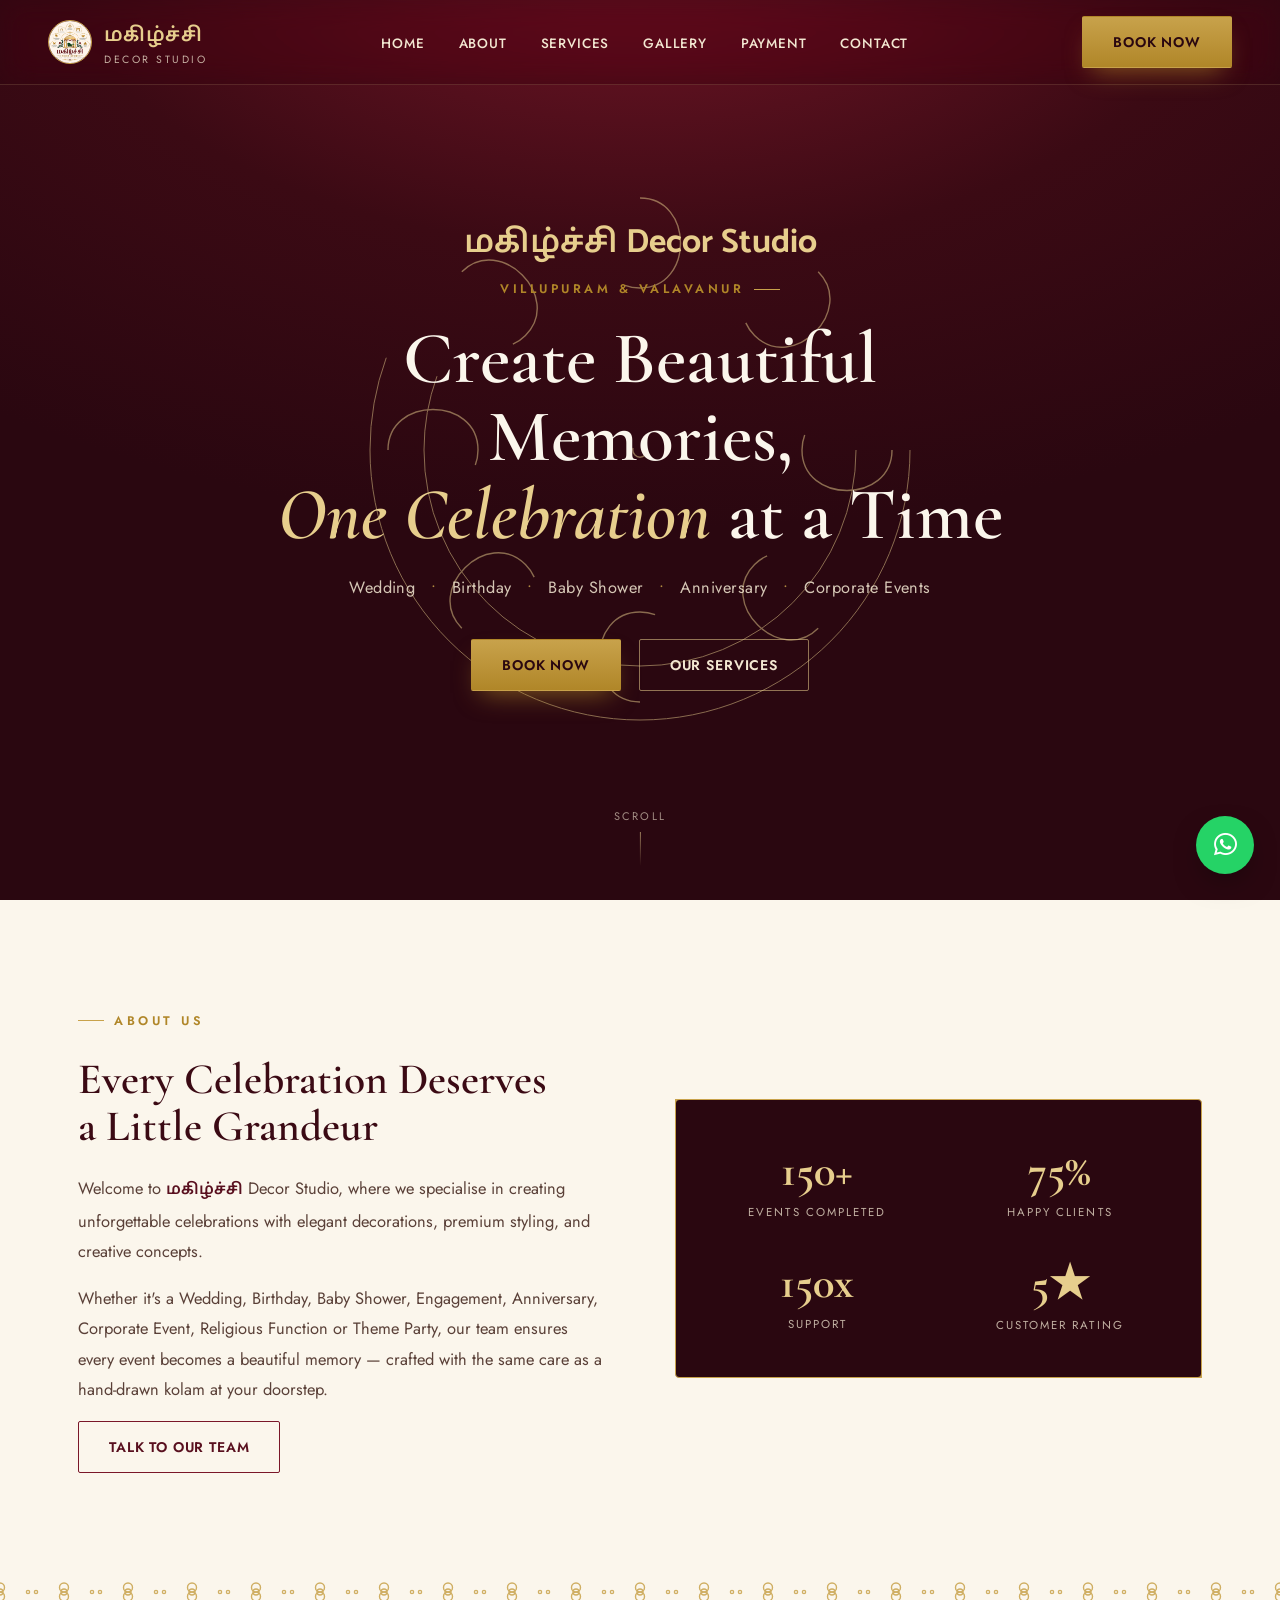
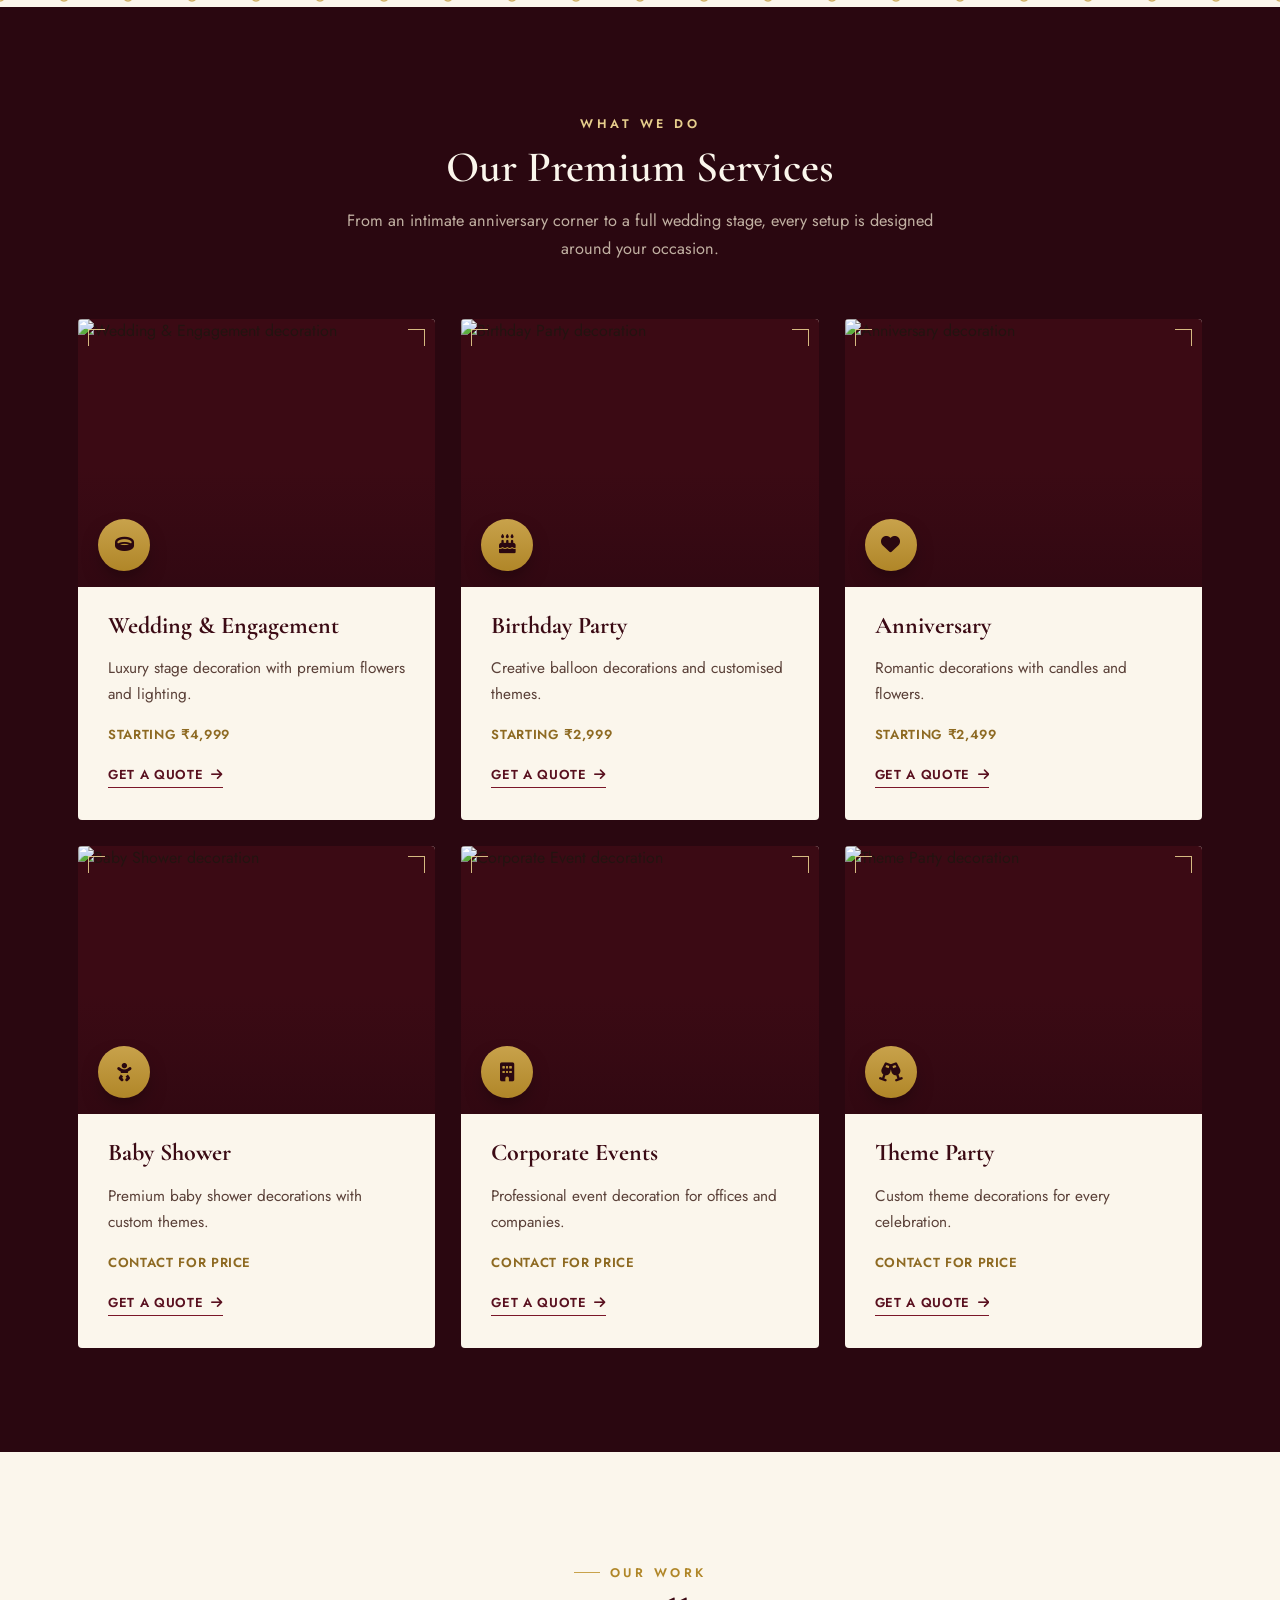
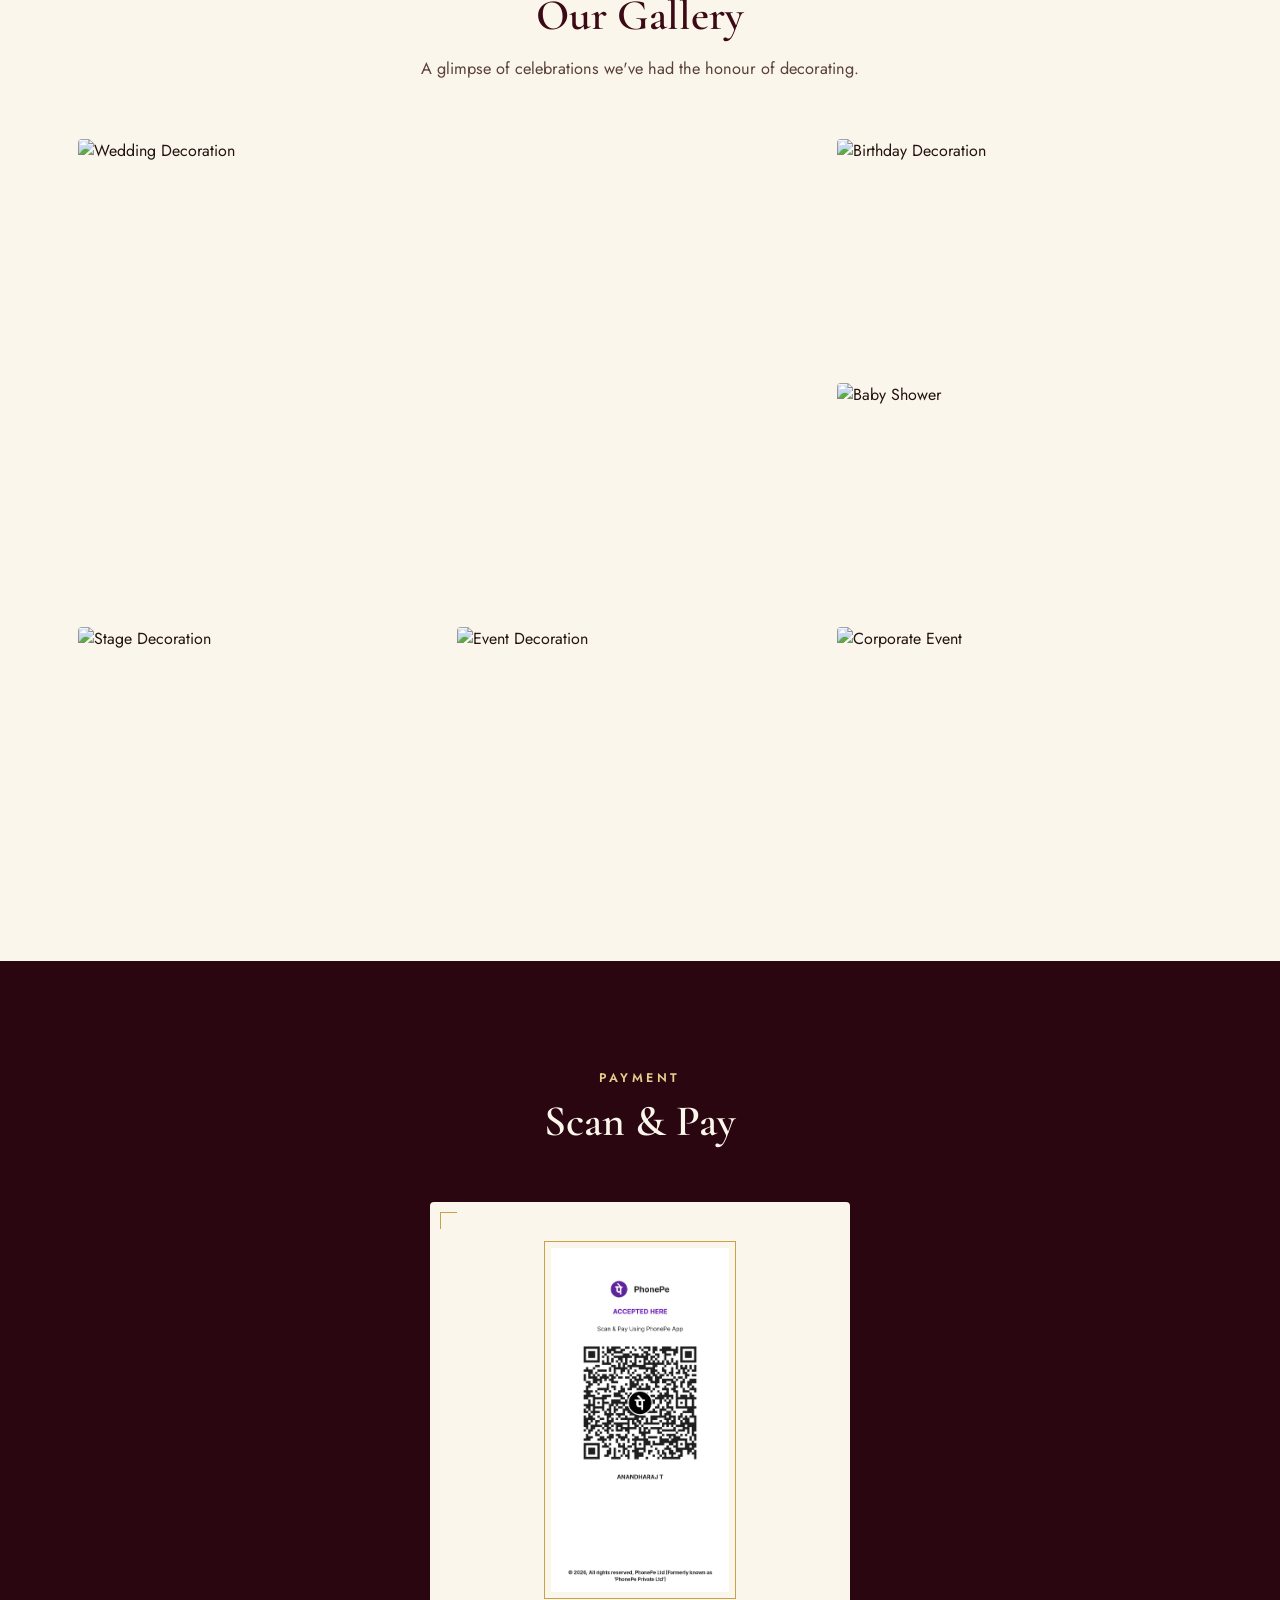
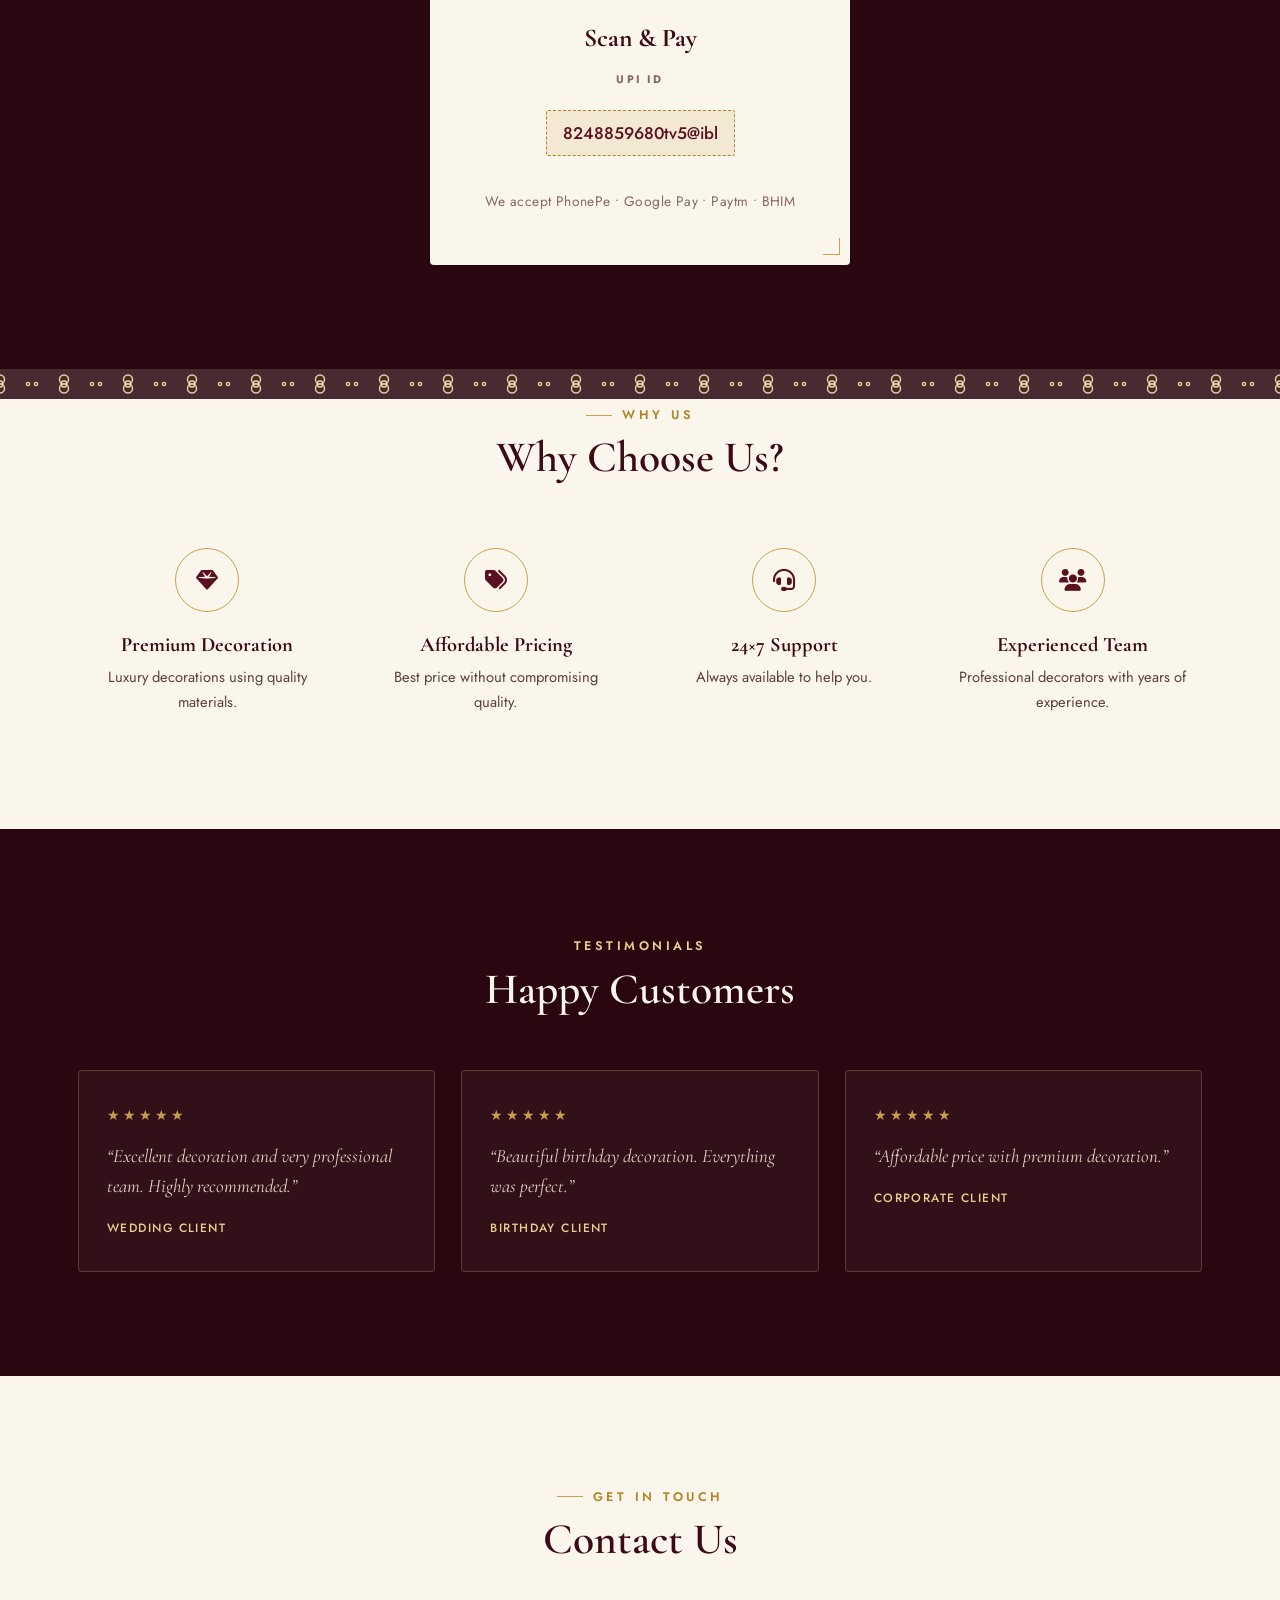
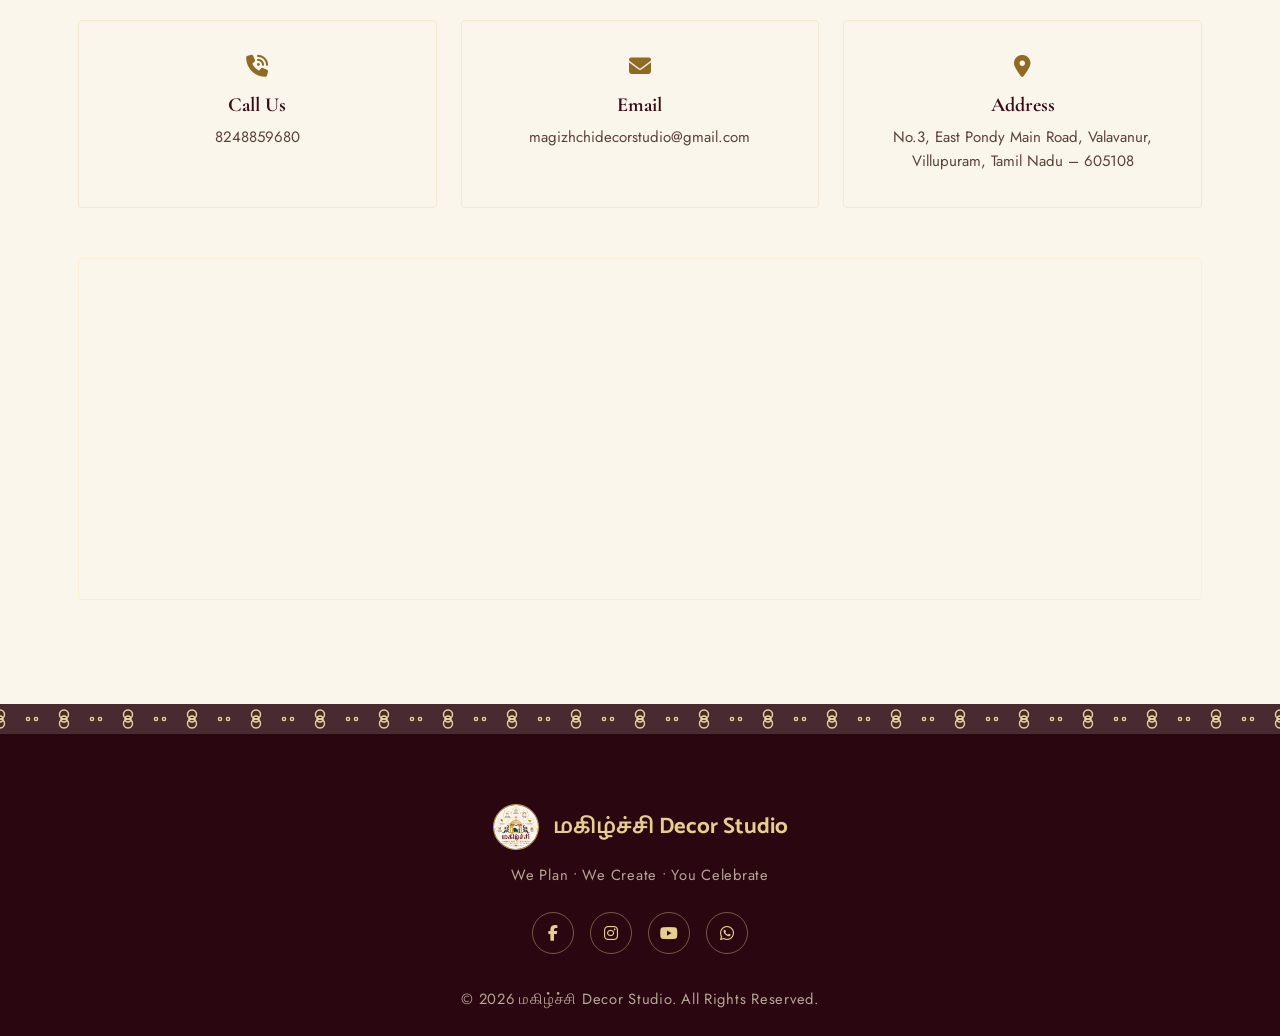
==== index.html @ 0da2c45b "Update index.html" ====
<!DOCTYPE html>
<html lang="en">
<head>
<meta charset="UTF-8">
<meta name="viewport" content="width=device-width, initial-scale=1.0">
<title>மகிழ்ச்சி Decor Studio | Premium Event Decoration in Villupuram</title>
<meta name="description" content="Wedding, Birthday, Engagement, Baby Shower & Event Decoration Services in Villupuram, Valavanur.">
<meta name="keywords" content="Wedding Decoration, Birthday Decoration, Event Planner, Villupuram, Valavanur, Decor Studio">
<link rel="preconnect" href="https://fonts.googleapis.com">
<link rel="stylesheet" href="https://cdnjs.cloudflare.com/ajax/libs/font-awesome/6.7.2/css/all.min.css">
<link rel="stylesheet" href="style.css">
</head>
<body>

<!-- ================= HEADER ================= -->
<header id="siteHeader">
  <div class="navbar">
    <div class="logo">
      <img src="logo.jpg" alt="மகிழ்ச்சி Decor Studio">
      <div>
        <h2 class="tamil">மகிழ்ச்சி</h2>
        <p>Decor Studio</p>
      </div>
    </div>

    <nav id="siteNav">
      <ul>
        <li><a href="#home">Home</a></li>
        <li><a href="#about">About</a></li>
        <li><a href="#services">Services</a></li>
        <li><a href="#gallery">Gallery</a></li>
        <li><a href="#payment">Payment</a></li>
        <li><a href="#contact">Contact</a></li>
      </ul>
    </nav>

    <div style="display:flex; align-items:center; gap:14px;">
      <a class="btn btn-gold" href="https://wa.me/918248859680?text=Hi%20I%20need%20Decoration%20Service">Book Now</a>
      <button class="nav-toggle" id="navToggle" aria-label="Toggle menu" aria-expanded="false"><i class="fa-solid fa-bars"></i></button>
    </div>
  </div>
</header>

<!-- ================= HERO ================= -->
<section id="home" class="hero">
  <svg class="hero-kolam" id="heroKolam" viewBox="0 0 400 400" xmlns="http://www.w3.org/2000/svg">
    <circle cx="200" cy="200" r="150" stroke-width="1"/>
    <circle cx="200" cy="200" r="120" stroke-width="1"/>
    <g stroke-width="1.4">
      <!-- 8 petal loops -->
      <path d="M200 60 C230 60 230 110 200 110 C170 110 170 60 200 60 Z" transform="rotate(0 200 200)"/>
      <path d="M200 60 C230 60 230 110 200 110 C170 110 170 60 200 60 Z" transform="rotate(45 200 200)"/>
      <path d="M200 60 C230 60 230 110 200 110 C170 110 170 60 200 60 Z" transform="rotate(90 200 200)"/>
      <path d="M200 60 C230 60 230 110 200 110 C170 110 170 60 200 60 Z" transform="rotate(135 200 200)"/>
      <path d="M200 60 C230 60 230 110 200 110 C170 110 170 60 200 60 Z" transform="rotate(180 200 200)"/>
      <path d="M200 60 C230 60 230 110 200 110 C170 110 170 60 200 60 Z" transform="rotate(225 200 200)"/>
      <path d="M200 60 C230 60 230 110 200 110 C170 110 170 60 200 60 Z" transform="rotate(270 200 200)"/>
      <path d="M200 60 C230 60 230 110 200 110 C170 110 170 60 200 60 Z" transform="rotate(315 200 200)"/>
    </g>
    <circle cx="200" cy="200" r="4" fill="none" stroke-width="1.4"/>
  </svg>

  <div class="hero-content">
    <p class="hero-tamil tamil">மகிழ்ச்சி Decor Studio</p>
    <span class="eyebrow">Villupuram &amp; Valavanur</span>
    <h1>Create Beautiful Memories,<br><em>One Celebration</em> at a Time</h1>
    <p class="hero-sub">Wedding <span class="dot">•</span> Birthday <span class="dot">•</span> Baby Shower <span class="dot">•</span> Anniversary <span class="dot">•</span> Corporate Events</p>
    <div class="hero-buttons">
      <a class="btn btn-gold" href="https://wa.me/918248859680">Book Now</a>
      <a class="btn btn-outline" href="#services">Our Services</a>
    </div>
  </div>

  <div class="hero-scroll"><span>Scroll</span><span class="line"></span></div>
</section>

<!-- ================= ABOUT ================= -->
<section id="about">
  <div class="container about-grid">
    <div class="about-copy hidden">
      <span class="eyebrow">About Us</span>
      <h2 class="section-title">Every Celebration Deserves<br>a Little Grandeur</h2>
      <p>Welcome to <b class="tamil">மகிழ்ச்சி</b> Decor Studio, where we specialise in creating unforgettable celebrations with elegant decorations, premium styling, and creative concepts.</p>
      <p>Whether it's a Wedding, Birthday, Baby Shower, Engagement, Anniversary, Corporate Event, Religious Function or Theme Party, our team ensures every event becomes a beautiful memory — crafted with the same care as a hand-drawn kolam at your doorstep.</p>
      <a class="btn btn-outline-dark" href="https://wa.me/918248859680">Talk to Our Team</a>
    </div>

    <div class="stat-frame hidden">
      <div class="counter-grid">
        <div class="counter"><h3>250+</h3><p>Events Completed</p></div>
        <div class="counter"><h3>100%</h3><p>Happy Clients</p></div>
        <div class="counter"><h3>24x7</h3><p>Support</p></div>
        <div class="counter"><h3>5★</h3><p>Customer Rating</p></div>
      </div>
    </div>
  </div>
</section>

<div class="kolam-strip on-ivory"></div>

<!-- ================= SERVICES ================= -->
<section id="services" class="services-section">
  <div class="container">
    <div class="section-head">
      <span class="eyebrow">What We Do</span>
      <h2 class="section-title">Our Premium Services</h2>
      <p class="lede">From an intimate anniversary corner to a full wedding stage, every setup is designed around your occasion.</p>
    </div>

    <div class="service-grid">

      <div class="service-card hidden">
        <div class="service-photo">
          <img src="service-wedding.jpg" alt="Wedding & Engagement decoration">
          <div class="service-icon-wrap"><i class="fa-solid fa-ring service-icon"></i></div>
        </div>
        <h3>Wedding &amp; Engagement</h3>
        <p>Luxury stage decoration with premium flowers and lighting.</p>
        <h4>Starting ₹4,999</h4>
        <a class="quote-link" href="https://wa.me/918248859680?text=Hi, I need Wedding Decoration.">Get a Quote <i class="fa-solid fa-arrow-right"></i></a>
      </div>

      <div class="service-card hidden">
        <div class="service-photo">
          <img src="service-birthday.jpg" alt="Birthday Party decoration">
          <div class="service-icon-wrap"><i class="fa-solid fa-cake-candles service-icon"></i></div>
        </div>
        <h3>Birthday Party</h3>
        <p>Creative balloon decorations and customised themes.</p>
        <h4>Starting ₹2,999</h4>
        <a class="quote-link" href="https://wa.me/918248859680?text=Hi, I need Birthday Decoration.">Get a Quote <i class="fa-solid fa-arrow-right"></i></a>
      </div>

      <div class="service-card hidden">
        <div class="service-photo">
          <img src="service-anniversary.jpg" alt="Anniversary decoration">
          <div class="service-icon-wrap"><i class="fa-solid fa-heart service-icon"></i></div>
        </div>
        <h3>Anniversary</h3>
        <p>Romantic decorations with candles and flowers.</p>
        <h4>Starting ₹2,499</h4>
        <a class="quote-link" href="https://wa.me/918248859680?text=Hi, I need Anniversary Decoration.">Get a Quote <i class="fa-solid fa-arrow-right"></i></a>
      </div>

      <div class="service-card hidden">
        <div class="service-photo">
          <img src="service-babyshower.jpg" alt="Baby Shower decoration">
          <div class="service-icon-wrap"><i class="fa-solid fa-baby service-icon"></i></div>
        </div>
        <h3>Baby Shower</h3>
        <p>Premium baby shower decorations with custom themes.</p>
        <h4>Contact for Price</h4>
        <a class="quote-link" href="https://wa.me/918248859680?text=Hi, I need Baby Shower Decoration.">Get a Quote <i class="fa-solid fa-arrow-right"></i></a>
      </div>

      <div class="service-card hidden">
        <div class="service-photo">
          <img src="service-corporate.jpg" alt="Corporate Event decoration">
          <div class="service-icon-wrap"><i class="fa-solid fa-building service-icon"></i></div>
        </div>
        <h3>Corporate Events</h3>
        <p>Professional event decoration for offices and companies.</p>
        <h4>Contact for Price</h4>
        <a class="quote-link" href="https://wa.me/918248859680?text=Hi, I need Corporate Event Decoration.">Get a Quote <i class="fa-solid fa-arrow-right"></i></a>
      </div>

      <div class="service-card hidden">
        <div class="service-photo">
          <img src="service-theme.jpg" alt="Theme Party decoration">
          <div class="service-icon-wrap"><i class="fa-solid fa-champagne-glasses service-icon"></i></div>
        </div>
        <h3>Theme Party</h3>
        <p>Custom theme decorations for every celebration.</p>
        <h4>Contact for Price</h4>
        <a class="quote-link" href="https://wa.me/918248859680?text=Hi, I need Theme Party Decoration.">Get a Quote <i class="fa-solid fa-arrow-right"></i></a>
      </div>

    </div>
  </div>
</section>

<!-- ================= GALLERY ================= -->
<section id="gallery">
  <div class="container">
    <div class="section-head">
      <span class="eyebrow">Our Work</span>
      <h2 class="section-title">Our Gallery</h2>
      <p class="lede">A glimpse of celebrations we've had the honour of decorating.</p>
    </div>

    <div class="gallery-grid">
      <div class="gallery-item hidden"><img src="gallery1.jpg" alt="Wedding Decoration"><span class="g-label">Wedding Decoration</span></div>
      <div class="gallery-item hidden"><img src="gallery2.jpg" alt="Birthday Decoration"><span class="g-label">Birthday Decoration</span></div>
      <div class="gallery-item hidden"><img src="gallery3.jpg" alt="Baby Shower"><span class="g-label">Baby Shower</span></div>
      <div class="gallery-item hidden"><img src="gallery4.jpg" alt="Stage Decoration"><span class="g-label">Stage Decoration</span></div>
      <div class="gallery-item hidden"><img src="gallery5.jpg" alt="Event Decoration"><span class="g-label">Event Decoration</span></div>
      <div class="gallery-item hidden"><img src="gallery6.jpg" alt="Corporate Event"><span class="g-label">Corporate Event</span></div>
    </div>
  </div>
</section>

<!-- ================= PAYMENT ================= -->
<section id="payment">
  <div class="container">
    <div class="section-head">
      <span class="eyebrow">Payment</span>
      <h2 class="section-title">Scan &amp; Pay</h2>
    </div>

    <div class="payment-card hidden">
      <img src="phone pe qr.jpg" class="qr-image" alt="PhonePe QR">
      <h3>Scan &amp; Pay</h3>
      <h4>UPI ID</h4>
      <p class="upi">8248859680tv5@ibl</p>
      <p class="accept">We accept PhonePe &bull; Google Pay &bull; Paytm &bull; BHIM</p>
    </div>
  </div>
</section>

<div class="kolam-strip on-maroon" style="background-color:var(--maroon-950)"></div>

<!-- ================= WHY CHOOSE US ================= -->
<section class="why-us">
  <div class="container">
    <div class="section-head">
      <span class="eyebrow">Why Us</span>
      <h2 class="section-title">Why Choose Us?</h2>
    </div>

    <div class="why-grid">
      <div class="why-item hidden">
        <div class="why-icon"><i class="fa-solid fa-gem"></i></div>
        <h3>Premium Decoration</h3>
        <p>Luxury decorations using quality materials.</p>
      </div>
      <div class="why-item hidden">
        <div class="why-icon"><i class="fa-solid fa-tags"></i></div>
        <h3>Affordable Pricing</h3>
        <p>Best price without compromising quality.</p>
      </div>
      <div class="why-item hidden">
        <div class="why-icon"><i class="fa-solid fa-headset"></i></div>
        <h3>24&times;7 Support</h3>
        <p>Always available to help you.</p>
      </div>
      <div class="why-item hidden">
        <div class="why-icon"><i class="fa-solid fa-users"></i></div>
        <h3>Experienced Team</h3>
        <p>Professional decorators with years of experience.</p>
      </div>
    </div>
  </div>
</section>

<!-- ================= TESTIMONIALS ================= -->
<section id="reviews">
  <div class="container">
    <div class="section-head">
      <span class="eyebrow">Testimonials</span>
      <h2 class="section-title">Happy Customers</h2>
    </div>

    <div class="review-grid">
      <div class="review-card hidden">
        <div class="stars">★★★★★</div>
        <p>&ldquo;Excellent decoration and very professional team. Highly recommended.&rdquo;</p>
        <h4>Wedding Client</h4>
      </div>
      <div class="review-card hidden">
        <div class="stars">★★★★★</div>
        <p>&ldquo;Beautiful birthday decoration. Everything was perfect.&rdquo;</p>
        <h4>Birthday Client</h4>
      </div>
      <div class="review-card hidden">
        <div class="stars">★★★★★</div>
        <p>&ldquo;Affordable price with premium decoration.&rdquo;</p>
        <h4>Corporate Client</h4>
      </div>
    </div>
  </div>
</section>

<!-- ================= CONTACT ================= -->
<section id="contact">
  <div class="container">
    <div class="section-head">
      <span class="eyebrow">Get In Touch</span>
      <h2 class="section-title">Contact Us</h2>
    </div>

    <div class="contact-grid">
      <div class="contact-box hidden">
        <i class="fa-solid fa-phone-volume"></i>
        <h3>Call Us</h3>
        <a href="tel:+918248859680">8248859680</a>
      </div>
      <div class="contact-box hidden">
        <i class="fa-solid fa-envelope"></i>
        <h3>Email</h3>
        <a href="mailto:magizhchidecorstudio@gmail.com">magizhchidecorstudio@gmail.com</a>
      </div>
      <div class="contact-box hidden">
        <i class="fa-solid fa-location-dot"></i>
        <h3>Address</h3>
        <p>No.3, East Pondy Main Road, Valavanur, Villupuram, Tamil Nadu &ndash; 605108</p>
      </div>
    </div>

    <div class="map-box hidden">
      <iframe src="https://www.google.com/maps?q=Valavanur,Tamil%20Nadu&output=embed" loading="lazy"></iframe>
    </div>
  </div>
</section>

<!-- ================= FOOTER ================= -->
<div class="kolam-strip on-maroon" style="background-color:var(--maroon-950)"></div>
<footer>
  <div class="container">
    <div class="footer-logo">
      <img src="logo.jpg" alt="மகிழ்ச்சி Decor Studio">
      <h2 class="tamil">மகிழ்ச்சி Decor Studio</h2>
    </div>
    <p>We Plan &bull; We Create &bull; You Celebrate</p>

    <div class="social">
      <a href="#" aria-label="Facebook"><i class="fa-brands fa-facebook-f"></i></a>
      <a href="#" aria-label="Instagram"><i class="fa-brands fa-instagram"></i></a>
      <a href="#" aria-label="YouTube"><i class="fa-brands fa-youtube"></i></a>
      <a href="https://wa.me/918248859680" aria-label="WhatsApp"><i class="fa-brands fa-whatsapp"></i></a>
    </div>

    <p class="copyright">&copy; 2026 மகிழ்ச்சி Decor Studio. All Rights Reserved.</p>
  </div>
</footer>

<!-- Floating WhatsApp -->
<a href="https://wa.me/918248859680?text=Hi%20I%20need%20Decoration" class="floating-whatsapp" aria-label="Chat on WhatsApp">
  <i class="fa-brands fa-whatsapp"></i>
</a>

<script src="script.js"></script>
</body>
</html>
---- style.css ----
/* ==========================================================
   மகிழ்ச்சி Decor Studio — Redesign
   Palette: deep maroon silk + brass gold + warm ivory
   Display: Cormorant Garamond (EN) / Catamaran (TA)
   Body: Jost
   Signature motif: hand-drawn kolam (rangoli) linework
   ========================================================== */

@import url('https://fonts.googleapis.com/css2?family=Cormorant+Garamond:ital,wght@0,500;0,600;0,700;1,500;1,600&family=Catamaran:wght@500;600;700;800&family=Jost:wght@300;400;500;600&display=swap');

:root{
  --maroon-950:#2A0710;
  --maroon-900:#3B0A14;
  --maroon-800:#59101F;
  --maroon-700:#7A1729;
  --maroon-600:#9A2436;

  --gold-700:#8E6A22;
  --gold-600:#B08628;
  --gold-500:#C8A24B;
  --gold-300:#E7CE8D;
  --gold-100:#F5E9C8;

  --ivory-50:#FBF6EC;
  --ivory-100:#F3E8D2;

  --ink-900:#241310;
  --ink-600:#5A4038;
  --ink-400:#87695F;

  --shadow-maroon: 0 20px 50px -20px rgba(42,7,16,0.55);
  --radius-card: 4px;

  --ease: cubic-bezier(.22,.61,.36,1);
}

*{ box-sizing:border-box; }

html{ scroll-behavior:smooth; }

@media (prefers-reduced-motion: reduce){
  html{ scroll-behavior:auto; }
  *, *::before, *::after{
    animation-duration:0.01ms !important;
    animation-iteration-count:1 !important;
    transition-duration:0.01ms !important;
    scroll-behavior:auto !important;
  }
}

body{
  margin:0;
  background:var(--ivory-50);
  color:var(--ink-900);
  font-family:'Jost', sans-serif;
  font-weight:400;
  -webkit-font-smoothing:antialiased;
  overflow-x:hidden;
}

img{ max-width:100%; display:block; }

a{ color:inherit; text-decoration:none; }

button{ font-family:inherit; }

.container{
  width:100%;
  max-width:1180px;
  margin:0 auto;
  padding:0 28px;
}

.eyebrow{
  display:inline-flex;
  align-items:center;
  gap:10px;
  font-family:'Jost', sans-serif;
  font-size:12.5px;
  font-weight:600;
  letter-spacing:.28em;
  text-transform:uppercase;
  color:var(--gold-600);
}
.eyebrow::before{
  content:"";
  width:26px; height:1px;
  background:var(--gold-500);
}

.tamil{
  font-family:'Catamaran', sans-serif;
}

.section-title{
  font-family:'Cormorant Garamond', serif;
  font-weight:600;
  font-size:clamp(2.1rem, 3.4vw, 3rem);
  line-height:1.1;
  margin:10px 0 0;
  color:var(--maroon-900);
}

.section-head{
  max-width:640px;
  margin:0 auto 56px;
  text-align:center;
}
.section-head p.lede{
  margin:16px 0 0;
  color:var(--ink-600);
  font-size:1.02rem;
  line-height:1.7;
}

section{ position:relative; padding:104px 0; }

/* ---------- Kolam divider strip (signature motif, tiled) ---------- */
.kolam-strip{
  height:30px;
  width:100%;
  background-repeat:repeat-x;
  background-position:center;
  background-size:64px 30px;
  opacity:.85;
}
.kolam-strip.on-ivory{
  background-image:url("data:image/svg+xml,%3Csvg xmlns='http://www.w3.org/2000/svg' width='64' height='30' viewBox='0 0 64 30'%3E%3Cg fill='none' stroke='%23C8A24B' stroke-width='1.4'%3E%3Ccircle cx='32' cy='15' r='3'/%3E%3Cpath d='M32 6c6 0 6 9 0 9s-6 9 0 9'/%3E%3Cpath d='M32 6c-6 0-6 9 0 9s6 9 0 9'/%3E%3Ccircle cx='4' cy='15' r='1.6'/%3E%3Ccircle cx='60' cy='15' r='1.6'/%3E%3C/g%3E%3C/svg%3E");
}
.kolam-strip.on-maroon{
  background-image:url("data:image/svg+xml,%3Csvg xmlns='http://www.w3.org/2000/svg' width='64' height='30' viewBox='0 0 64 30'%3E%3Cg fill='none' stroke='%23E7CE8D' stroke-width='1.4'%3E%3Ccircle cx='32' cy='15' r='3'/%3E%3Cpath d='M32 6c6 0 6 9 0 9s-6 9 0 9'/%3E%3Cpath d='M32 6c-6 0-6 9 0 9s6 9 0 9'/%3E%3Ccircle cx='4' cy='15' r='1.6'/%3E%3Ccircle cx='60' cy='15' r='1.6'/%3E%3C/g%3E%3C/svg%3E");
}

/* ================= BUTTONS ================= */
.btn{
  display:inline-flex;
  align-items:center;
  gap:10px;
  padding:15px 30px;
  font-size:14px;
  font-weight:600;
  letter-spacing:.06em;
  text-transform:uppercase;
  border-radius:2px;
  cursor:pointer;
  position:relative;
  overflow:hidden;
  border:1px solid transparent;
  transition:transform .35s var(--ease), box-shadow .35s var(--ease), background .35s var(--ease), color .35s var(--ease);
}
.btn:focus-visible{ outline:2px solid var(--gold-500); outline-offset:3px; }

.btn-gold{
  background:linear-gradient(180deg, var(--gold-500), var(--gold-600));
  color:var(--maroon-950);
  box-shadow:0 12px 26px -10px rgba(176,134,40,.65);
}
.btn-gold:hover{ transform:translateY(-2px); box-shadow:0 16px 30px -10px rgba(176,134,40,.8); }

.btn-outline{
  background:transparent;
  border-color:rgba(231,206,141,.55);
  color:var(--ivory-100);
}
.btn-outline:hover{ background:rgba(231,206,141,.1); border-color:var(--gold-300); }

.btn-outline-dark{
  background:transparent;
  border-color:var(--maroon-700);
  color:var(--maroon-800);
}
.btn-outline-dark:hover{ background:var(--maroon-900); color:var(--ivory-50); }

/* ripple */
.ripple{
  position:absolute;
  border-radius:50%;
  background:rgba(255,255,255,.5);
  transform:translate(-50%,-50%);
  width:10px; height:10px;
  animation:ripple .6s ease-out forwards;
  pointer-events:none;
}
@keyframes ripple{ to{ width:340px; height:340px; opacity:0; } }

/* ================= HEADER / NAV ================= */
header{
  position:fixed; top:0; left:0; right:0; z-index:1000;
  background:rgba(42,7,16,.42);
  backdrop-filter:blur(14px) saturate(140%);
  -webkit-backdrop-filter:blur(14px) saturate(140%);
  border-bottom:1px solid rgba(231,206,141,.16);
  transition:background .4s var(--ease), padding .4s var(--ease);
}
header.solid{ background:rgba(42,7,16,.86); }

.navbar{
  max-width:1240px; margin:0 auto;
  display:flex; align-items:center; justify-content:space-between;
  padding:16px 28px;
}
.logo{ display:flex; align-items:center; gap:12px; }
.logo img{ width:44px; height:44px; border-radius:50%; border:1px solid var(--gold-500); }
.logo h2{
  font-family:'Catamaran', sans-serif;
  font-weight:700;
  font-size:1.3rem;
  margin:0; color:var(--gold-300);
  letter-spacing:.02em;
}
.logo p{
  margin:0; font-size:10.5px; letter-spacing:.24em; text-transform:uppercase;
  color:var(--ivory-100); opacity:.75;
}

nav ul{
  display:flex; gap:34px; list-style:none; margin:0; padding:0;
}
nav a{
  font-size:13.5px; letter-spacing:.06em; text-transform:uppercase;
  color:var(--ivory-100); font-weight:500;
  position:relative; padding-bottom:4px;
}
nav a::after{
  content:""; position:absolute; left:0; bottom:0;
  width:0; height:1px; background:var(--gold-500);
  transition:width .3s var(--ease);
}
nav a:hover::after{ width:100%; }

.nav-toggle{ display:none; }

/* ================= HERO ================= */
.hero{
  position:relative;
  min-height:100vh;
  display:flex; align-items:center; justify-content:center;
  background:
    radial-gradient(1100px 620px at 50% -10%, var(--maroon-700) 0%, var(--maroon-900) 55%, var(--maroon-950) 100%);
  overflow:hidden;
  padding-top:110px;
  text-align:center;
}

.hero-kolam{
  position:absolute;
  top:50%; left:50%;
  width:min(720px, 92vw);
  height:min(720px, 92vw);
  transform:translate(-50%,-50%);
  opacity:.5;
  pointer-events:none;
}
.hero-kolam path, .hero-kolam circle{
  fill:none;
  stroke:var(--gold-300);
  vector-effect:non-scaling-stroke;
}

.hero-content{ position:relative; z-index:2; max-width:820px; padding:0 24px; }

.hero-content .eyebrow{ justify-content:center; margin-bottom:22px; }
.hero-content .eyebrow::before{ display:none; }
.hero-content .eyebrow::after{
  content:""; width:26px; height:1px; background:var(--gold-500);
}

.hero-tamil{
  font-family:'Catamaran', sans-serif;
  font-weight:700;
  font-size:clamp(1.6rem, 3vw, 2.1rem);
  color:var(--gold-300);
  margin:0 0 6px;
}

.hero h1{
  font-family:'Cormorant Garamond', serif;
  font-weight:600;
  font-size:clamp(2.6rem, 6vw, 4.6rem);
  line-height:1.06;
  color:var(--ivory-50);
  margin:0 0 22px;
}
.hero h1 em{
  font-style:italic;
  color:var(--gold-300);
}

.hero-sub{
  font-size:1.02rem;
  letter-spacing:.03em;
  color:var(--ivory-100);
  opacity:.85;
  margin:0 0 40px;
}
.hero-sub .dot{ color:var(--gold-500); margin:0 10px; }

.hero-buttons{ display:flex; gap:18px; justify-content:center; flex-wrap:wrap; }

.hero-scroll{
  position:absolute; bottom:34px; left:50%; transform:translateX(-50%);
  display:flex; flex-direction:column; align-items:center; gap:8px;
  color:var(--ivory-100); opacity:.6; font-size:11px; letter-spacing:.2em; text-transform:uppercase;
}
.hero-scroll .line{ width:1px; height:34px; background:linear-gradient(var(--gold-300), transparent); animation:scrollLine 2.2s ease-in-out infinite; }
@keyframes scrollLine{ 0%{ transform:scaleY(0); transform-origin:top; } 50%{ transform:scaleY(1); transform-origin:top; } 51%{ transform-origin:bottom; } 100%{ transform:scaleY(0); transform-origin:bottom; } }

/* ================= ABOUT ================= */
#about{ background:var(--ivory-50); }

.about-grid{
  display:grid;
  grid-template-columns:1fr 1fr;
  gap:70px;
  align-items:center;
}

.about-copy .eyebrow{ margin-bottom:16px; }
.about-copy .section-title{ margin-bottom:22px; }
.about-copy p{ color:var(--ink-600); line-height:1.85; font-size:1.03rem; margin:0 0 16px; }
.about-copy p b{ color:var(--maroon-800); }

.stat-frame{
  border:1px solid var(--gold-500);
  border-radius:var(--radius-card);
  padding:44px 30px;
  background:var(--maroon-950);
  position:relative;
}
.stat-frame::before, .stat-frame::after{
  content:""; position:absolute; width:14px; height:14px;
  border:1px solid var(--gold-500);
}
.stat-frame::before{ top:-1px; left:-1px; border-right:none; border-bottom:none; }
.stat-frame::after{ bottom:-1px; right:-1px; border-left:none; border-top:none; }

.counter-grid{
  display:grid;
  grid-template-columns:1fr 1fr;
  gap:36px 20px;
}
.counter{ text-align:center; }
.counter h3{
  font-family:'Cormorant Garamond', serif;
  font-weight:700;
  font-size:2.8rem;
  color:var(--gold-300);
  margin:0;
}
.counter p{
  margin:6px 0 0;
  font-size:11.5px;
  letter-spacing:.18em;
  text-transform:uppercase;
  color:var(--ivory-100);
  opacity:.75;
}

/* ================= SERVICES ================= */
.services-section{ background:var(--maroon-950); }
.services-section .section-head .section-title{ color:var(--ivory-50); }
.services-section .eyebrow{ justify-content:center; color:var(--gold-300); }
.services-section .eyebrow::before{ display:none; }
.services-section .section-head p.lede{ color:var(--ivory-100); opacity:.75; }

.service-grid{
  display:grid;
  grid-template-columns:repeat(3, 1fr);
  gap:26px;
}

.service-card{
  position:relative;
  background:var(--ivory-50);
  border-radius:var(--radius-card);
  padding:0 0 32px;
  overflow:hidden;
  transition:transform .45s var(--ease), box-shadow .45s var(--ease);
}
.service-card::before, .service-card::after{
  content:""; position:absolute; width:16px; height:16px;
  border:1px solid var(--gold-300); opacity:.9; z-index:2;
}
.service-card::before{ top:10px; left:10px; border-right:none; border-bottom:none; }
.service-card::after{ top:10px; right:10px; border-left:none; border-bottom:none; }

.service-card:hover{ transform:translateY(-8px); box-shadow:var(--shadow-maroon); }

.service-card h3, .service-card > p, .service-card > h4, .service-card > .quote-link{
  margin-left:30px; margin-right:30px;
}

/* Photo + floating icon badge */
.service-photo{
  position:relative;
  width:100%;
  aspect-ratio:4/3;
  overflow:hidden;
  margin-bottom:24px;
  background:var(--maroon-900);
}
.service-photo img{
  width:100%; height:100%; object-fit:cover;
  filter:saturate(.95);
  transition:transform .6s var(--ease), filter .6s var(--ease);
}
.service-card:hover .service-photo img{ transform:scale(1.07); filter:saturate(1.05); }

.service-photo::after{
  content:"";
  position:absolute; inset:0;
  background:linear-gradient(180deg, rgba(42,7,16,0) 55%, rgba(42,7,16,.55) 100%);
}

.service-icon-wrap{
  position:absolute; left:20px; bottom:16px; z-index:2;
  width:52px; height:52px;
  display:flex; align-items:center; justify-content:center;
  border-radius:50%;
  background:linear-gradient(180deg, var(--gold-500), var(--gold-600));
  box-shadow:0 10px 22px -8px rgba(0,0,0,.5);
}
.service-icon{ color:var(--maroon-950); font-size:19px; }

.service-card h3{
  font-family:'Cormorant Garamond', serif;
  font-size:1.5rem; font-weight:700;
  margin-top:0; margin-bottom:10px; color:var(--maroon-900);
}
.service-card p{ margin-bottom:18px; color:var(--ink-600); line-height:1.7; font-size:.96rem; }

.service-card h4{
  font-family:'Jost', sans-serif;
  font-size:.82rem; font-weight:600; letter-spacing:.05em;
  color:var(--gold-700); margin-bottom:18px; text-transform:uppercase;
}

.quote-link{
  display:inline-flex; align-items:center; gap:8px;
  font-size:13px; font-weight:600; letter-spacing:.05em; text-transform:uppercase;
  color:var(--maroon-800);
  padding-bottom:3px; border-bottom:1px solid var(--maroon-700);
  position:relative; overflow:hidden;
}
.quote-link:hover{ color:var(--gold-700); border-color:var(--gold-600); }

/* ================= GALLERY ================= */
#gallery{ background:var(--ivory-50); }

.gallery-grid{
  display:grid;
  grid-template-columns:repeat(3, 1fr);
  grid-auto-rows:230px;
  gap:14px;
}
.gallery-grid .gallery-item:nth-child(1){ grid-column:span 2; grid-row:span 2; }

.gallery-item{
  position:relative; overflow:hidden; border-radius:var(--radius-card);
  cursor:pointer;
}
.gallery-item::after{
  content:""; position:absolute; inset:0;
  border:1px solid rgba(200,162,75,0);
  transition:border-color .4s var(--ease);
}
.gallery-item:hover::after{ border-color:var(--gold-500); }
.gallery-item img{
  width:100%; height:100%; object-fit:cover;
  transition:transform .6s var(--ease), filter .6s var(--ease);
  filter:saturate(.92);
}
.gallery-item:hover img{ transform:scale(1.06); filter:saturate(1.05); }

.gallery-item .g-label{
  position:absolute; left:0; right:0; bottom:0;
  padding:16px 18px;
  background:linear-gradient(0deg, rgba(42,7,16,.85), transparent);
  color:var(--ivory-50);
  font-family:'Cormorant Garamond', serif; font-size:1.1rem;
  opacity:0; transform:translateY(8px);
  transition:opacity .4s var(--ease), transform .4s var(--ease);
}
.gallery-item:hover .g-label{ opacity:1; transform:translateY(0); }

/* ================= PAYMENT ================= */
#payment{ background:var(--maroon-950); }
#payment .section-head .section-title{ color:var(--ivory-50); }
#payment .eyebrow{ justify-content:center; color:var(--gold-300); }
#payment .eyebrow::before{ display:none; }

.payment-card{
  max-width:420px; margin:0 auto;
  background:var(--ivory-50);
  border-radius:var(--radius-card);
  padding:40px;
  text-align:center;
  position:relative;
}
.payment-card::before, .payment-card::after{
  content:""; position:absolute; width:16px; height:16px; border:1px solid var(--gold-500);
}
.payment-card::before{ top:10px; left:10px; border-right:none; border-bottom:none; }
.payment-card::after{ bottom:10px; right:10px; border-left:none; border-top:none; }

.qr-image{
  width:190px; margin:0 auto 24px; border:6px solid var(--ivory-50); box-shadow:0 0 0 1px var(--gold-500);
}
.payment-card h3{ font-family:'Cormorant Garamond', serif; font-size:1.6rem; margin:0 0 4px; color:var(--maroon-900); }
.payment-card h4{ font-size:11px; letter-spacing:.2em; text-transform:uppercase; color:var(--ink-400); margin:18px 0 6px; }
.payment-card .upi{
  font-size:1.05rem; font-weight:500; color:var(--maroon-800);
  background:var(--ivory-100); border:1px dashed var(--gold-600);
  padding:10px 16px; border-radius:2px; display:inline-block;
}
.payment-card .accept{ margin-top:18px; font-size:.86rem; color:var(--ink-400); letter-spacing:.03em; }

/* ================= WHY US ================= */
.why-us{ background:var(--ivory-50); padding-top:0; }
.why-grid{
  display:grid;
  grid-template-columns:repeat(4, 1fr);
  gap:30px;
}
.why-item{ text-align:center; padding:10px; }
.why-icon{
  width:64px; height:64px; margin:0 auto 20px;
  border-radius:50%;
  display:flex; align-items:center; justify-content:center;
  border:1px solid var(--gold-500);
  color:var(--maroon-800); font-size:22px;
}
.why-item h3{ font-family:'Cormorant Garamond', serif; font-size:1.28rem; margin:0 0 8px; color:var(--maroon-900); }
.why-item p{ color:var(--ink-600); font-size:.92rem; line-height:1.7; margin:0; }

/* ================= TESTIMONIALS ================= */
#reviews{ background:var(--maroon-950); }
#reviews .section-head .section-title{ color:var(--ivory-50); }
#reviews .eyebrow{ justify-content:center; color:var(--gold-300); }
#reviews .eyebrow::before{ display:none; }

.review-grid{
  display:grid; grid-template-columns:repeat(3, 1fr); gap:26px;
}
.review-card{
  background:rgba(251,246,236,.04);
  border:1px solid rgba(231,206,141,.22);
  border-radius:var(--radius-card);
  padding:34px 28px;
}
.review-card .stars{ color:var(--gold-500); letter-spacing:3px; font-size:14px; margin-bottom:16px; }
.review-card p{ color:var(--ivory-100); opacity:.9; font-style:italic; font-family:'Cormorant Garamond', serif; font-size:1.18rem; line-height:1.6; margin:0 0 18px; }
.review-card h4{ font-size:12px; letter-spacing:.12em; text-transform:uppercase; color:var(--gold-300); margin:0; font-weight:500; }

/* ================= CONTACT ================= */
#contact{ background:var(--ivory-50); }
.contact-grid{
  display:grid; grid-template-columns:repeat(3, 1fr); gap:24px; margin-bottom:50px;
}
.contact-box{
  text-align:center; padding:34px 22px;
  border:1px solid var(--ivory-100);
  border-radius:var(--radius-card);
  transition:border-color .35s var(--ease), transform .35s var(--ease);
}
.contact-box:hover{ border-color:var(--gold-500); transform:translateY(-4px); }
.contact-box i{ font-size:22px; color:var(--gold-700); margin-bottom:16px; }
.contact-box h3{ font-family:'Cormorant Garamond', serif; font-size:1.25rem; margin:0 0 8px; color:var(--maroon-900); }
.contact-box a, .contact-box p{ color:var(--ink-600); font-size:.94rem; margin:0; line-height:1.6; }
.contact-box a:hover{ color:var(--gold-700); }

.map-box{
  border-radius:var(--radius-card);
  overflow:hidden; border:1px solid var(--ivory-100);
  filter:sepia(.12) saturate(1.05);
}
.map-box iframe{ width:100%; height:340px; border:0; display:block; }

/* ================= FOOTER ================= */
footer{ background:var(--maroon-950); padding:70px 0 26px; text-align:center; }
.footer-logo{ display:flex; align-items:center; justify-content:center; gap:14px; margin-bottom:14px; }
.footer-logo img{ width:46px; height:46px; border-radius:50%; border:1px solid var(--gold-500); }
.footer-logo h2{ font-family:'Catamaran', sans-serif; color:var(--gold-300); font-size:1.4rem; margin:0; }
footer > .container > p{ color:var(--ivory-100); opacity:.7; letter-spacing:.05em; margin:0 0 26px; font-size:.92rem; }

.social{ display:flex; gap:16px; justify-content:center; margin-bottom:34px; }
.social a{
  width:42px; height:42px; border-radius:50%;
  border:1px solid rgba(231,206,141,.4);
  display:flex; align-items:center; justify-content:center;
  color:var(--gold-300); transition:background .3s var(--ease), transform .3s var(--ease);
}
.social a:hover{ background:var(--gold-500); color:var(--maroon-950); transform:translateY(-3px); }

.copyright{ font-size:.8rem; color:var(--ivory-100); opacity:.5; margin:0 !important; }

/* Floating WhatsApp */
.floating-whatsapp{
  position:fixed; bottom:26px; right:26px; z-index:900;
  width:58px; height:58px; border-radius:50%;
  background:#25D366; color:#fff;
  display:flex; align-items:center; justify-content:center;
  font-size:26px; box-shadow:0 12px 30px -10px rgba(0,0,0,.5);
  transition:transform .4s var(--ease);
}

/* Scroll to top */
.scroll-top{
  position:fixed; bottom:26px; left:26px; z-index:900;
  width:46px; height:46px; border-radius:50%;
  background:var(--maroon-950); color:var(--gold-300);
  border:1px solid var(--gold-500);
  display:flex; align-items:center; justify-content:center;
  opacity:0; visibility:hidden; transform:translateY(10px);
  transition:opacity .35s var(--ease), transform .35s var(--ease), visibility .35s;
  cursor:pointer;
}
.scroll-top.active{ opacity:1; visibility:visible; transform:translateY(0); }

/* Lightbox */
.lightbox{
  position:fixed; inset:0; background:rgba(20,4,8,.92);
  display:flex; align-items:center; justify-content:center;
  z-index:2000; padding:30px; cursor:zoom-out;
  animation:fadeIn .3s var(--ease);
}
@keyframes fadeIn{ from{ opacity:0; } to{ opacity:1; } }
.lightbox-content img{
  max-width:min(880px, 92vw); max-height:86vh;
  border:1px solid var(--gold-500);
}

/* Reveal on scroll */
.hidden{ opacity:0; transform:translateY(28px); transition:opacity .8s var(--ease), transform .8s var(--ease); }
.hidden.show{ opacity:1; transform:translateY(0); }

/* Loading */
body:not(.loaded){ overflow:hidden; }
body:not(.loaded)::before{
  content:""; position:fixed; inset:0; z-index:9999;
  background:var(--maroon-950);
}

/* ================= RESPONSIVE ================= */
@media (max-width:960px){
  .about-grid{ grid-template-columns:1fr; gap:50px; }
  .service-grid{ grid-template-columns:repeat(2, 1fr); }
  .why-grid{ grid-template-columns:repeat(2, 1fr); gap:36px 20px; }
  .review-grid{ grid-template-columns:1fr; }
  .contact-grid{ grid-template-columns:1fr; }
  .gallery-grid{ grid-template-columns:repeat(2, 1fr); grid-auto-rows:190px; }
  .gallery-grid .gallery-item:nth-child(1){ grid-column:span 2; grid-row:span 1; }
}

@media (max-width:760px){
  nav{ display:none; }
  .nav-toggle{
    display:flex; align-items:center; justify-content:center;
    width:38px; height:38px; color:var(--gold-300); font-size:20px;
    background:none; border:1px solid rgba(231,206,141,.4); border-radius:2px;
  }
  section{ padding:76px 0; }
  .service-grid{ grid-template-columns:1fr; }
  .counter-grid{ gap:26px 16px; }
  .counter h3{ font-size:2.1rem; }
  .hero-buttons{ flex-direction:column; width:100%; }
  .hero-buttons .btn{ justify-content:center; }
}

/* mobile nav drawer */
nav.open{
  display:flex; position:fixed; top:78px; left:0; right:0; bottom:0;
  background:var(--maroon-950); z-index:999;
  flex-direction:column; align-items:center; justify-content:center;
}
nav.open ul{ flex-direction:column; align-items:center; gap:30px; }
nav.open a{ font-size:16px; }
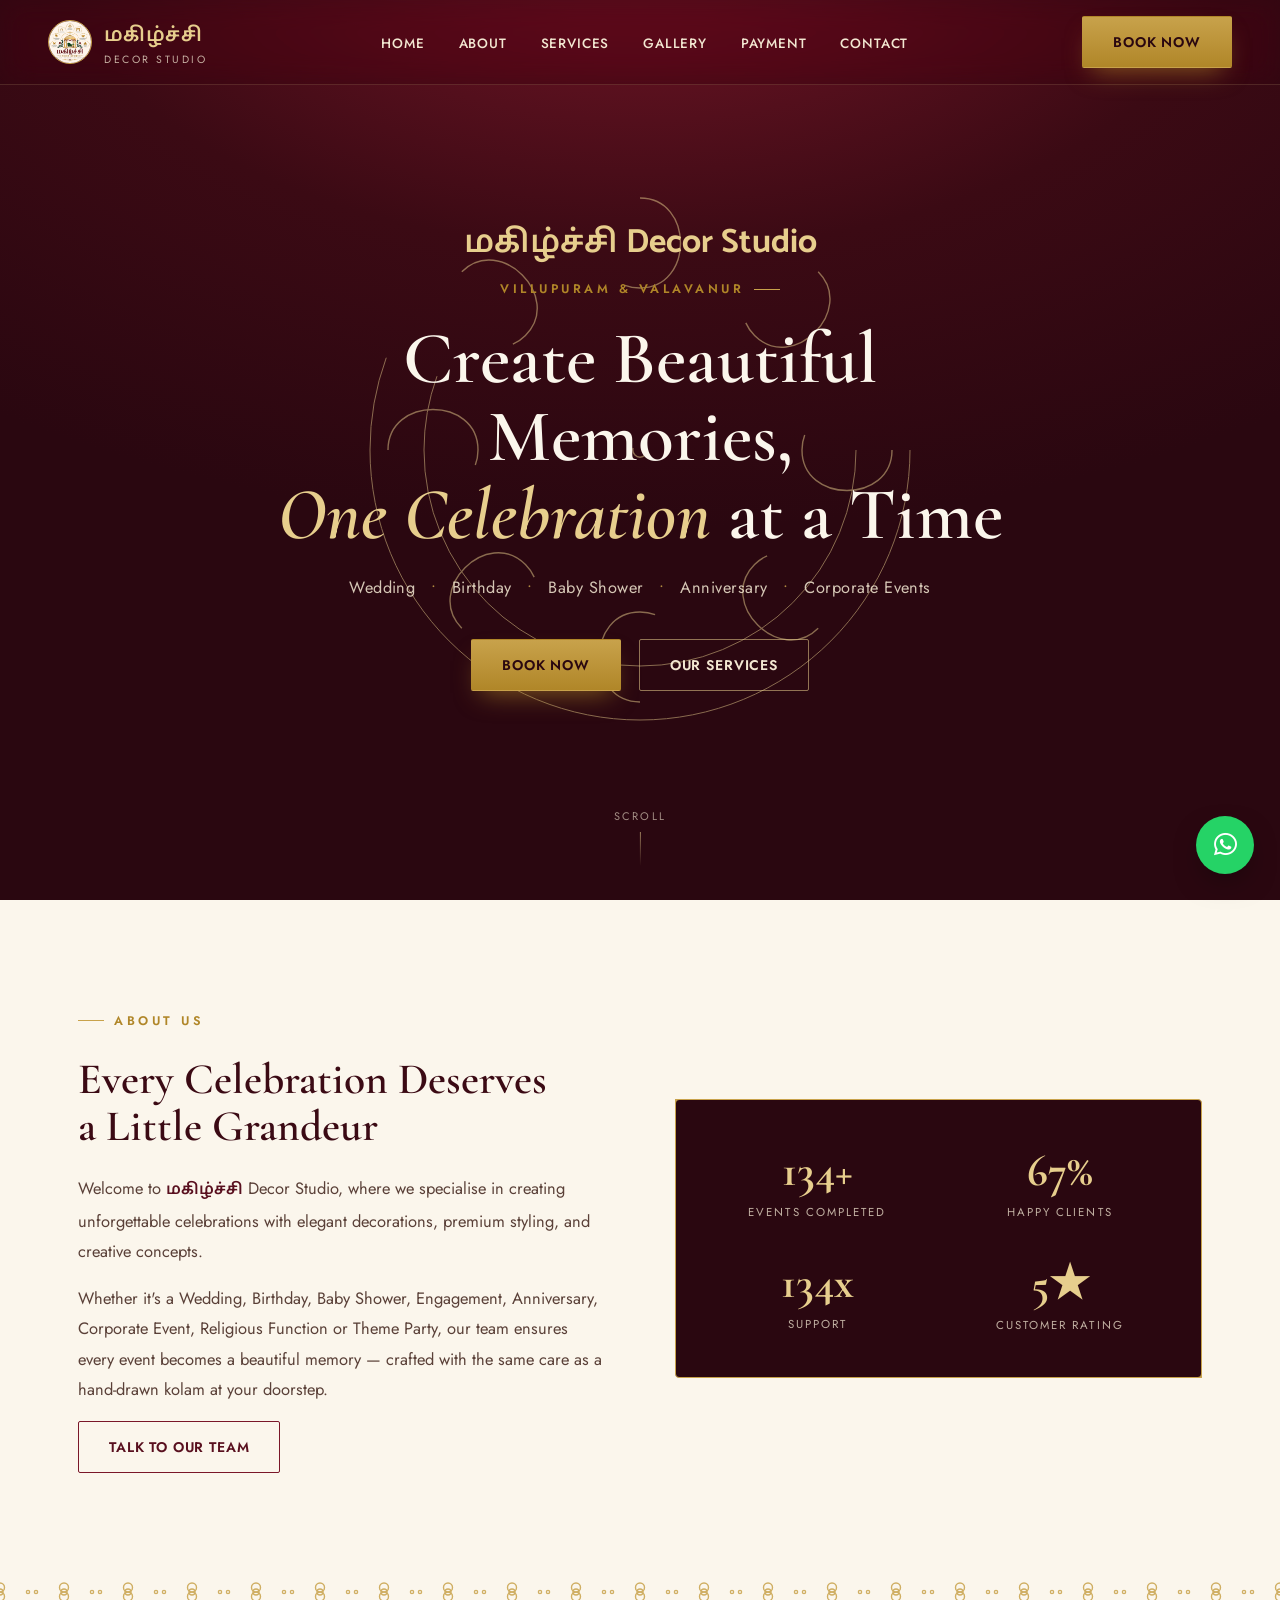
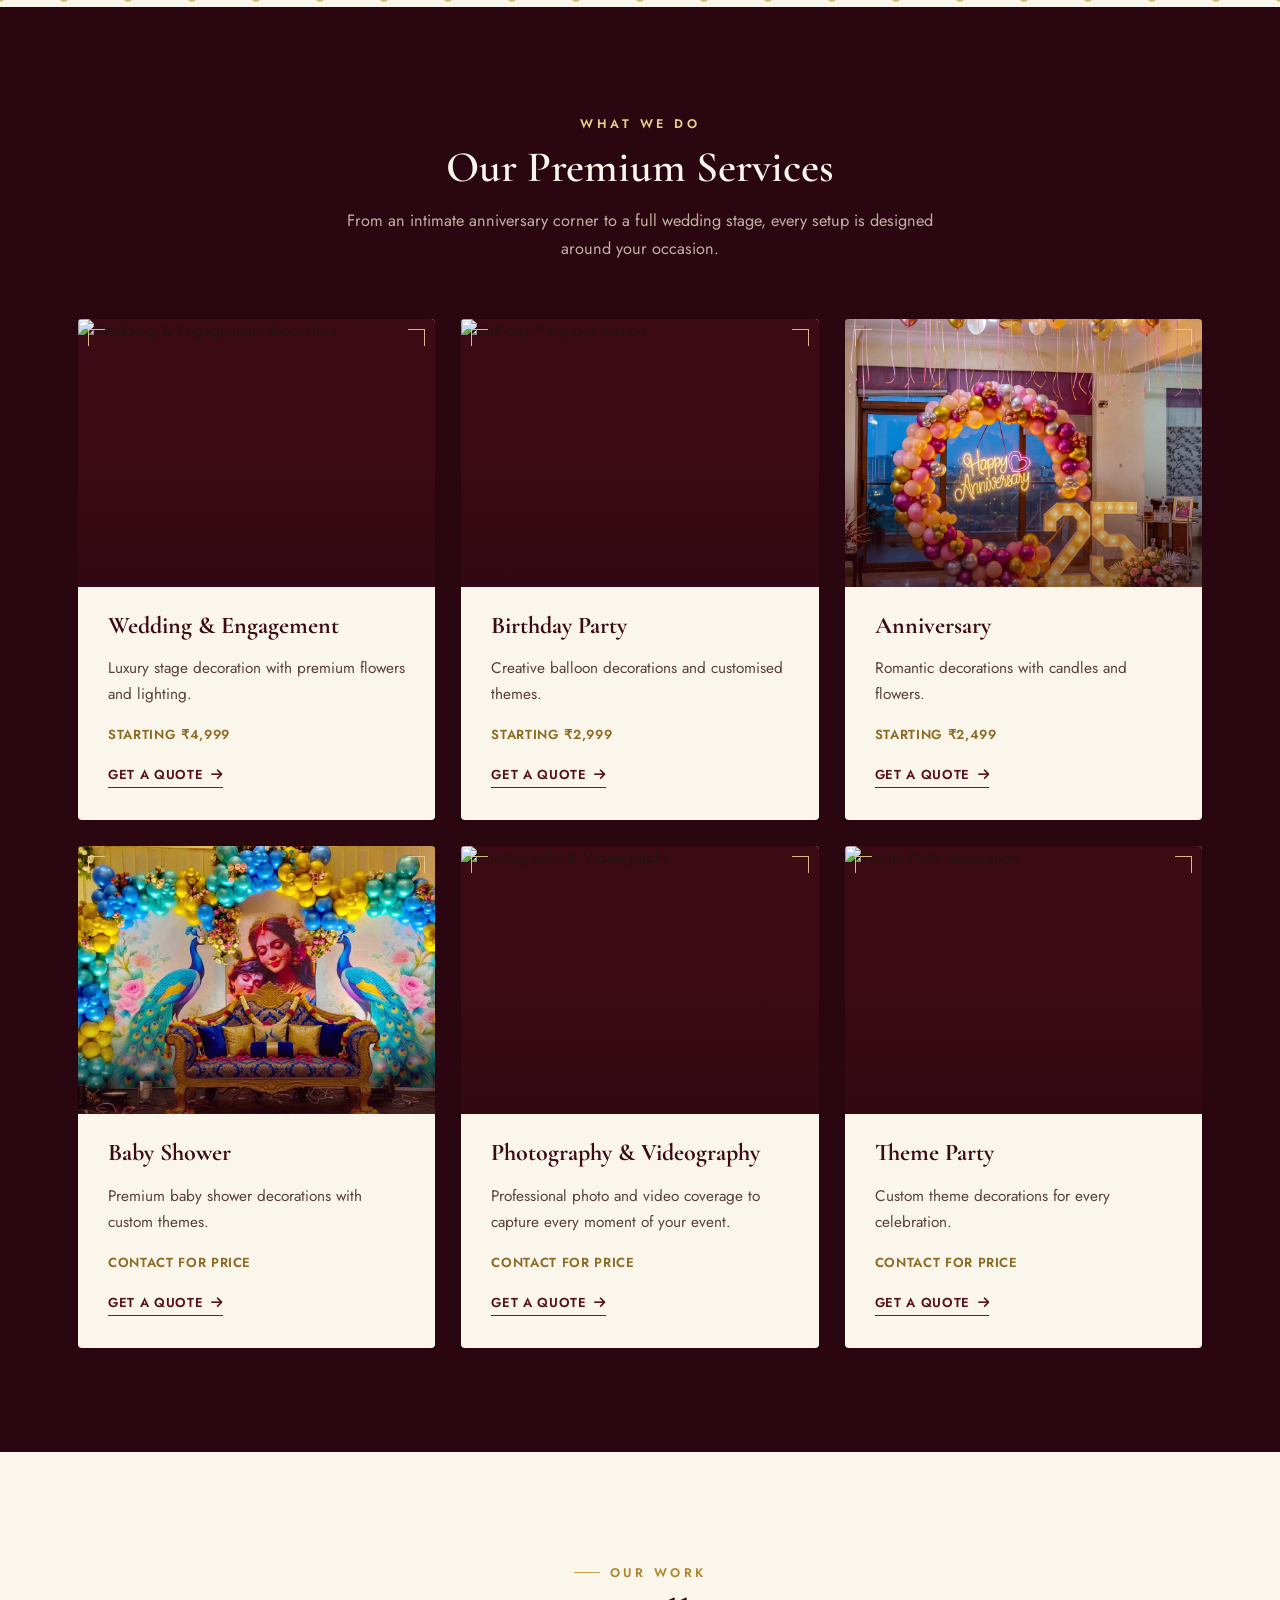
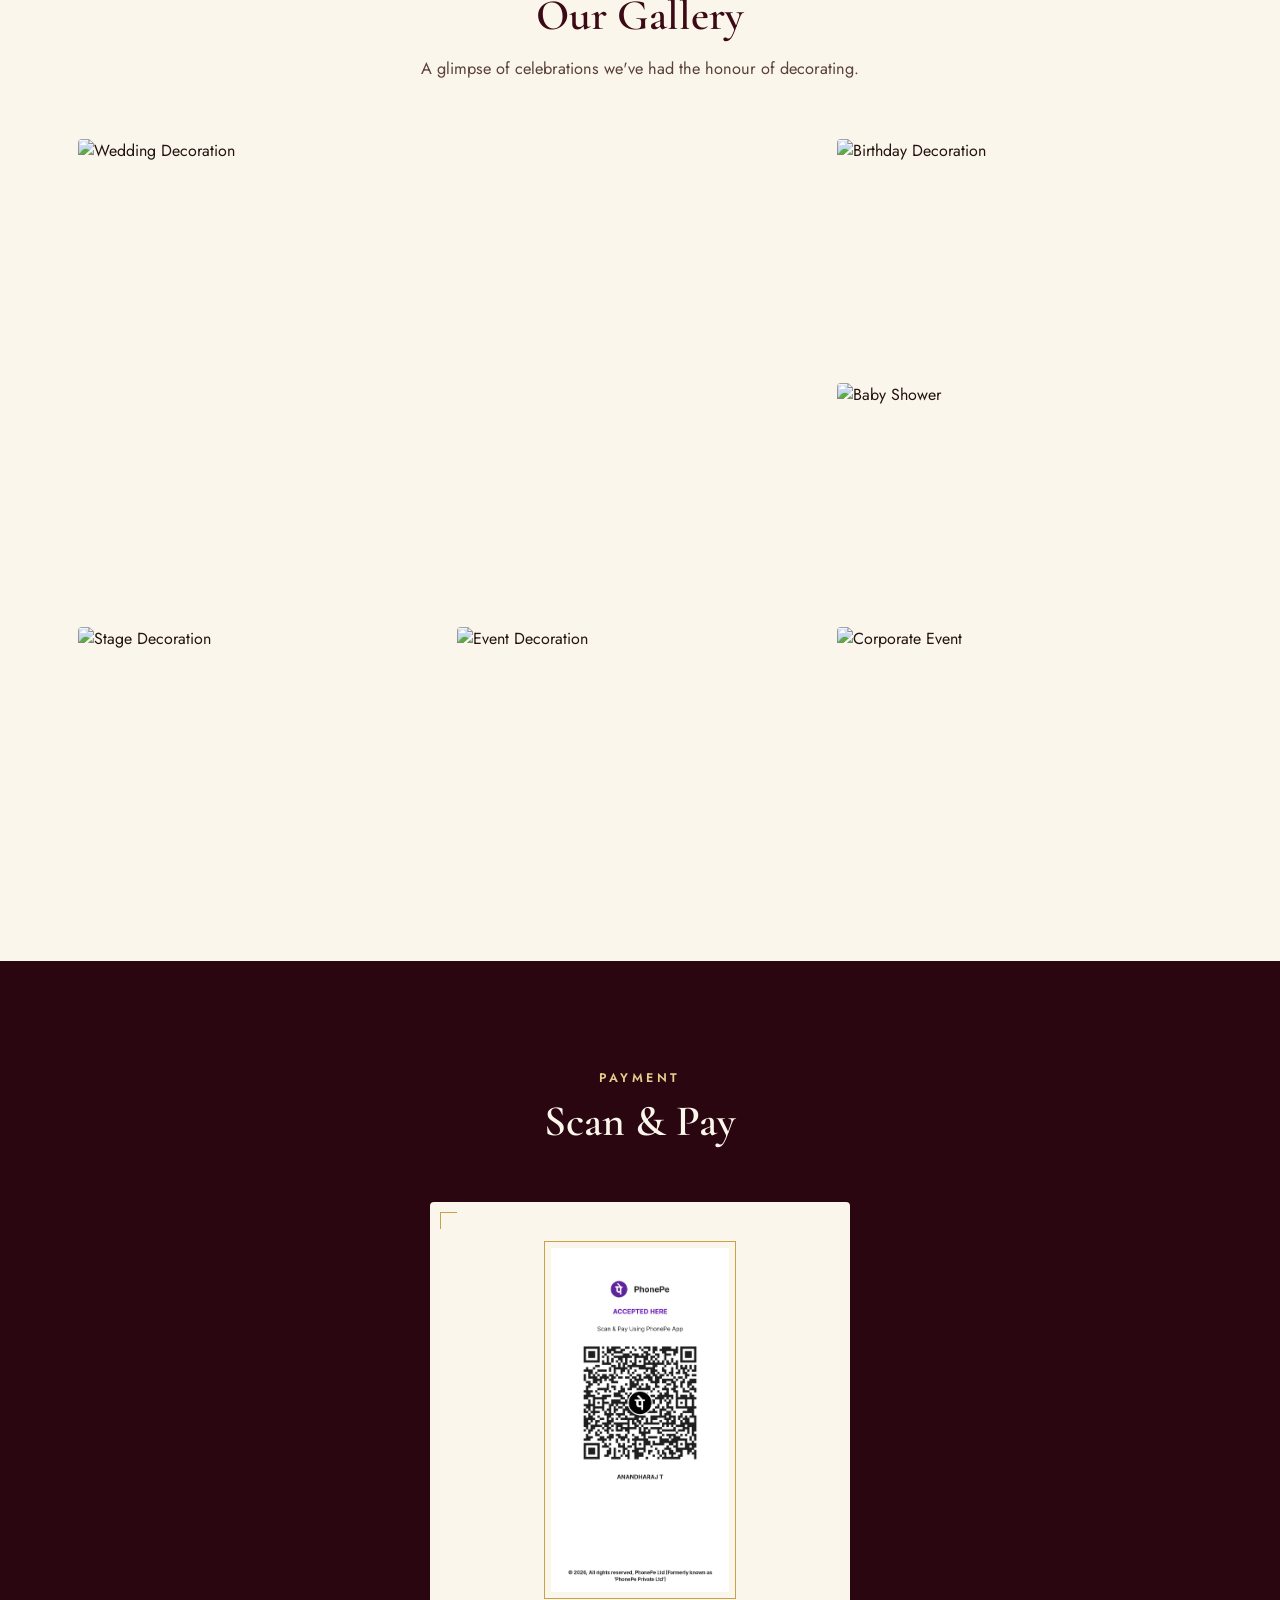
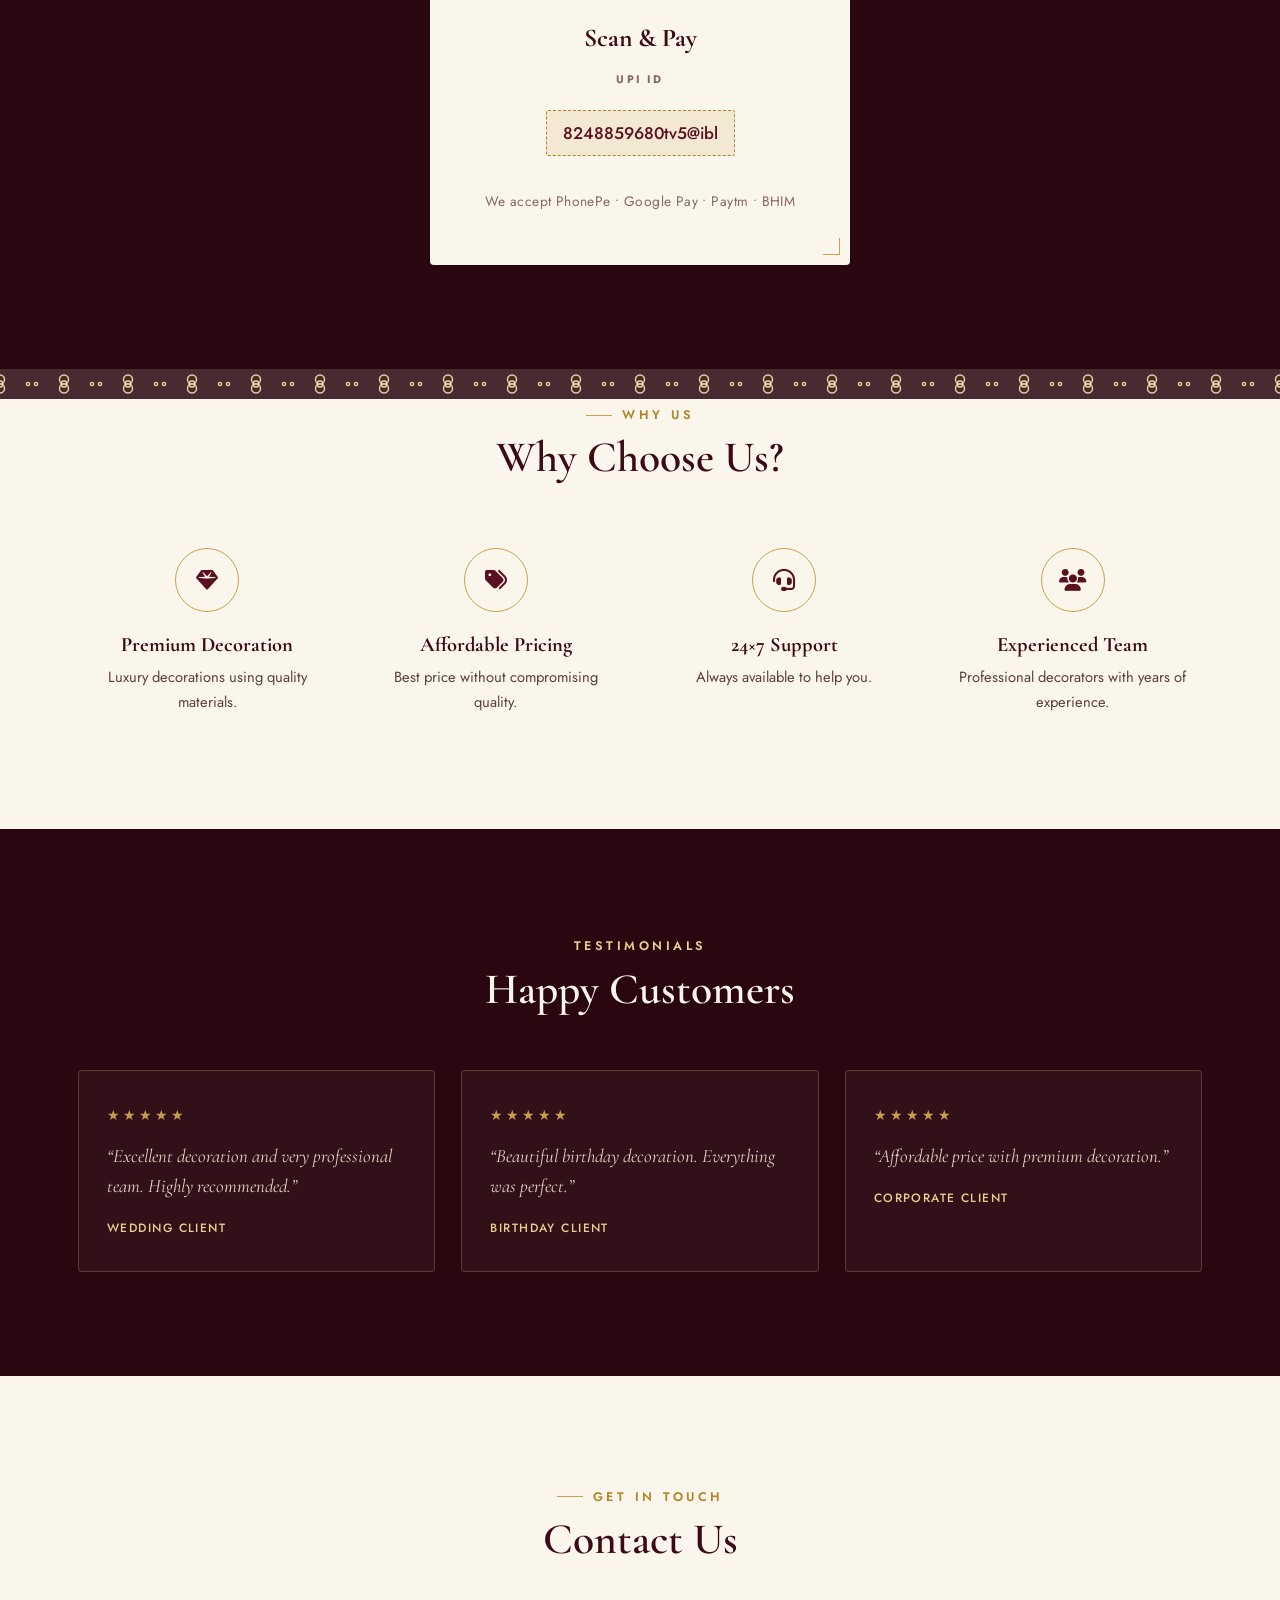
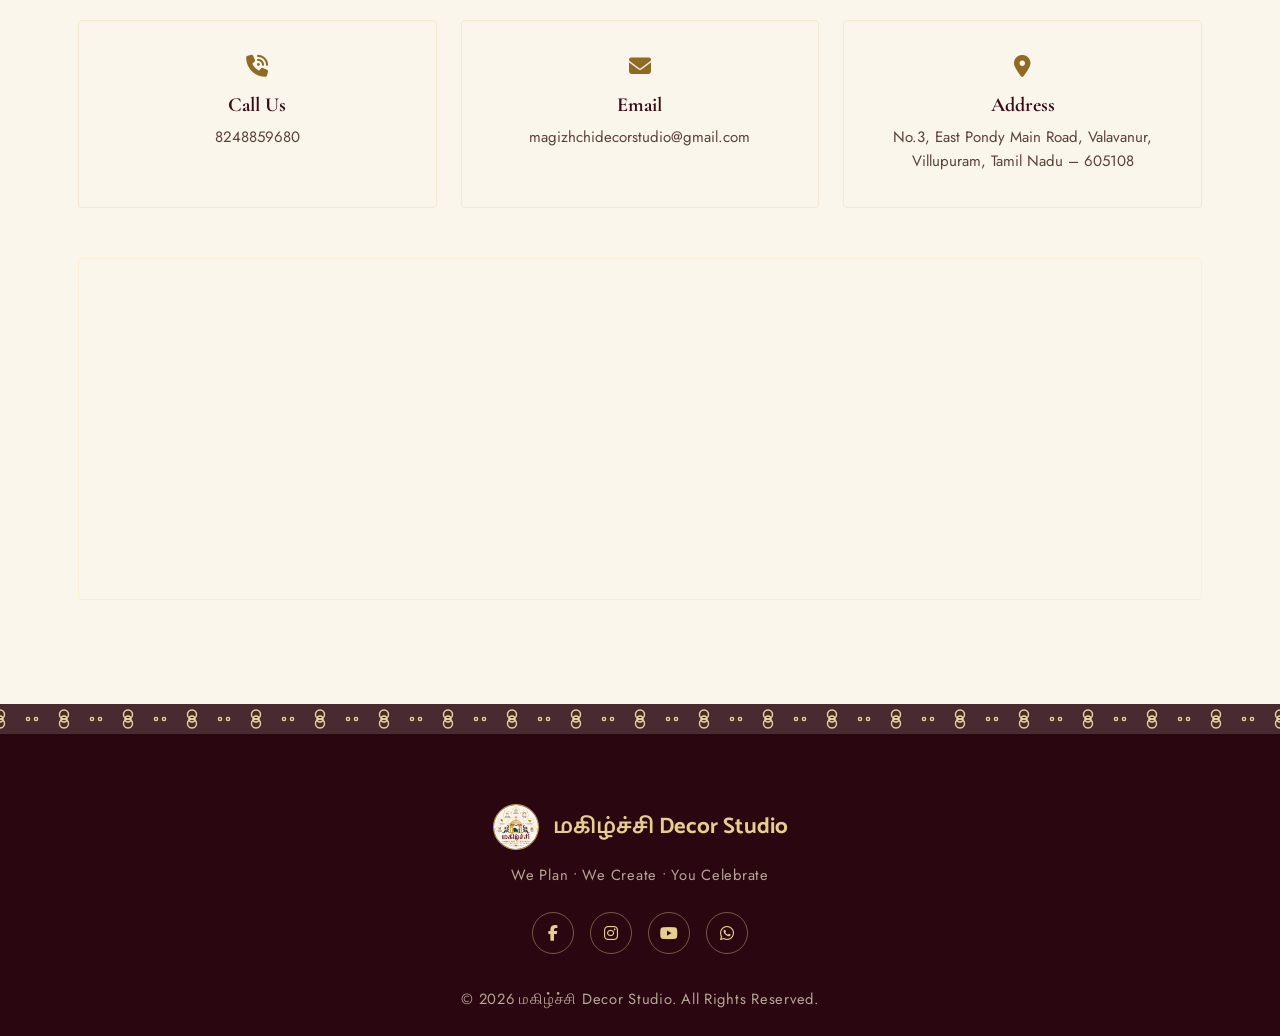
==== commit a7f06ca2: "Add files via upload" ====
--- a/index.html
+++ b/index.html
@@ -112,7 +112,6 @@
       <div class="service-card hidden">
         <div class="service-photo">
           <img src="service-wedding.jpg" alt="Wedding & Engagement decoration">
-          <div class="service-icon-wrap"><i class="fa-solid fa-ring service-icon"></i></div>
         </div>
         <h3>Wedding &amp; Engagement</h3>
         <p>Luxury stage decoration with premium flowers and lighting.</p>
@@ -123,7 +122,6 @@
       <div class="service-card hidden">
         <div class="service-photo">
           <img src="service-birthday.jpg" alt="Birthday Party decoration">
-          <div class="service-icon-wrap"><i class="fa-solid fa-cake-candles service-icon"></i></div>
         </div>
         <h3>Birthday Party</h3>
         <p>Creative balloon decorations and customised themes.</p>
@@ -134,7 +132,6 @@
       <div class="service-card hidden">
         <div class="service-photo">
           <img src="service-anniversary.jpg" alt="Anniversary decoration">
-          <div class="service-icon-wrap"><i class="fa-solid fa-heart service-icon"></i></div>
         </div>
         <h3>Anniversary</h3>
         <p>Romantic decorations with candles and flowers.</p>
@@ -145,7 +142,6 @@
       <div class="service-card hidden">
         <div class="service-photo">
           <img src="service-babyshower.jpg" alt="Baby Shower decoration">
-          <div class="service-icon-wrap"><i class="fa-solid fa-baby service-icon"></i></div>
         </div>
         <h3>Baby Shower</h3>
         <p>Premium baby shower decorations with custom themes.</p>
@@ -155,19 +151,17 @@
 
       <div class="service-card hidden">
         <div class="service-photo">
-          <img src="service-corporate.jpg" alt="Corporate Event decoration">
-          <div class="service-icon-wrap"><i class="fa-solid fa-building service-icon"></i></div>
-        </div>
-        <h3>Corporate Events</h3>
-        <p>Professional event decoration for offices and companies.</p>
+          <img src="service-photography.jpg" alt="Photography & Videography">
+        </div>
+        <h3>Photography &amp; Videography</h3>
+        <p>Professional photo and video coverage to capture every moment of your event.</p>
         <h4>Contact for Price</h4>
-        <a class="quote-link" href="https://wa.me/918248859680?text=Hi, I need Corporate Event Decoration.">Get a Quote <i class="fa-solid fa-arrow-right"></i></a>
+        <a class="quote-link" href="https://wa.me/918248859680?text=Hi, I need Photography %26 Videography.">Get a Quote <i class="fa-solid fa-arrow-right"></i></a>
       </div>
 
       <div class="service-card hidden">
         <div class="service-photo">
           <img src="service-theme.jpg" alt="Theme Party decoration">
-          <div class="service-icon-wrap"><i class="fa-solid fa-champagne-glasses service-icon"></i></div>
         </div>
         <h3>Theme Party</h3>
         <p>Custom theme decorations for every celebration.</p>
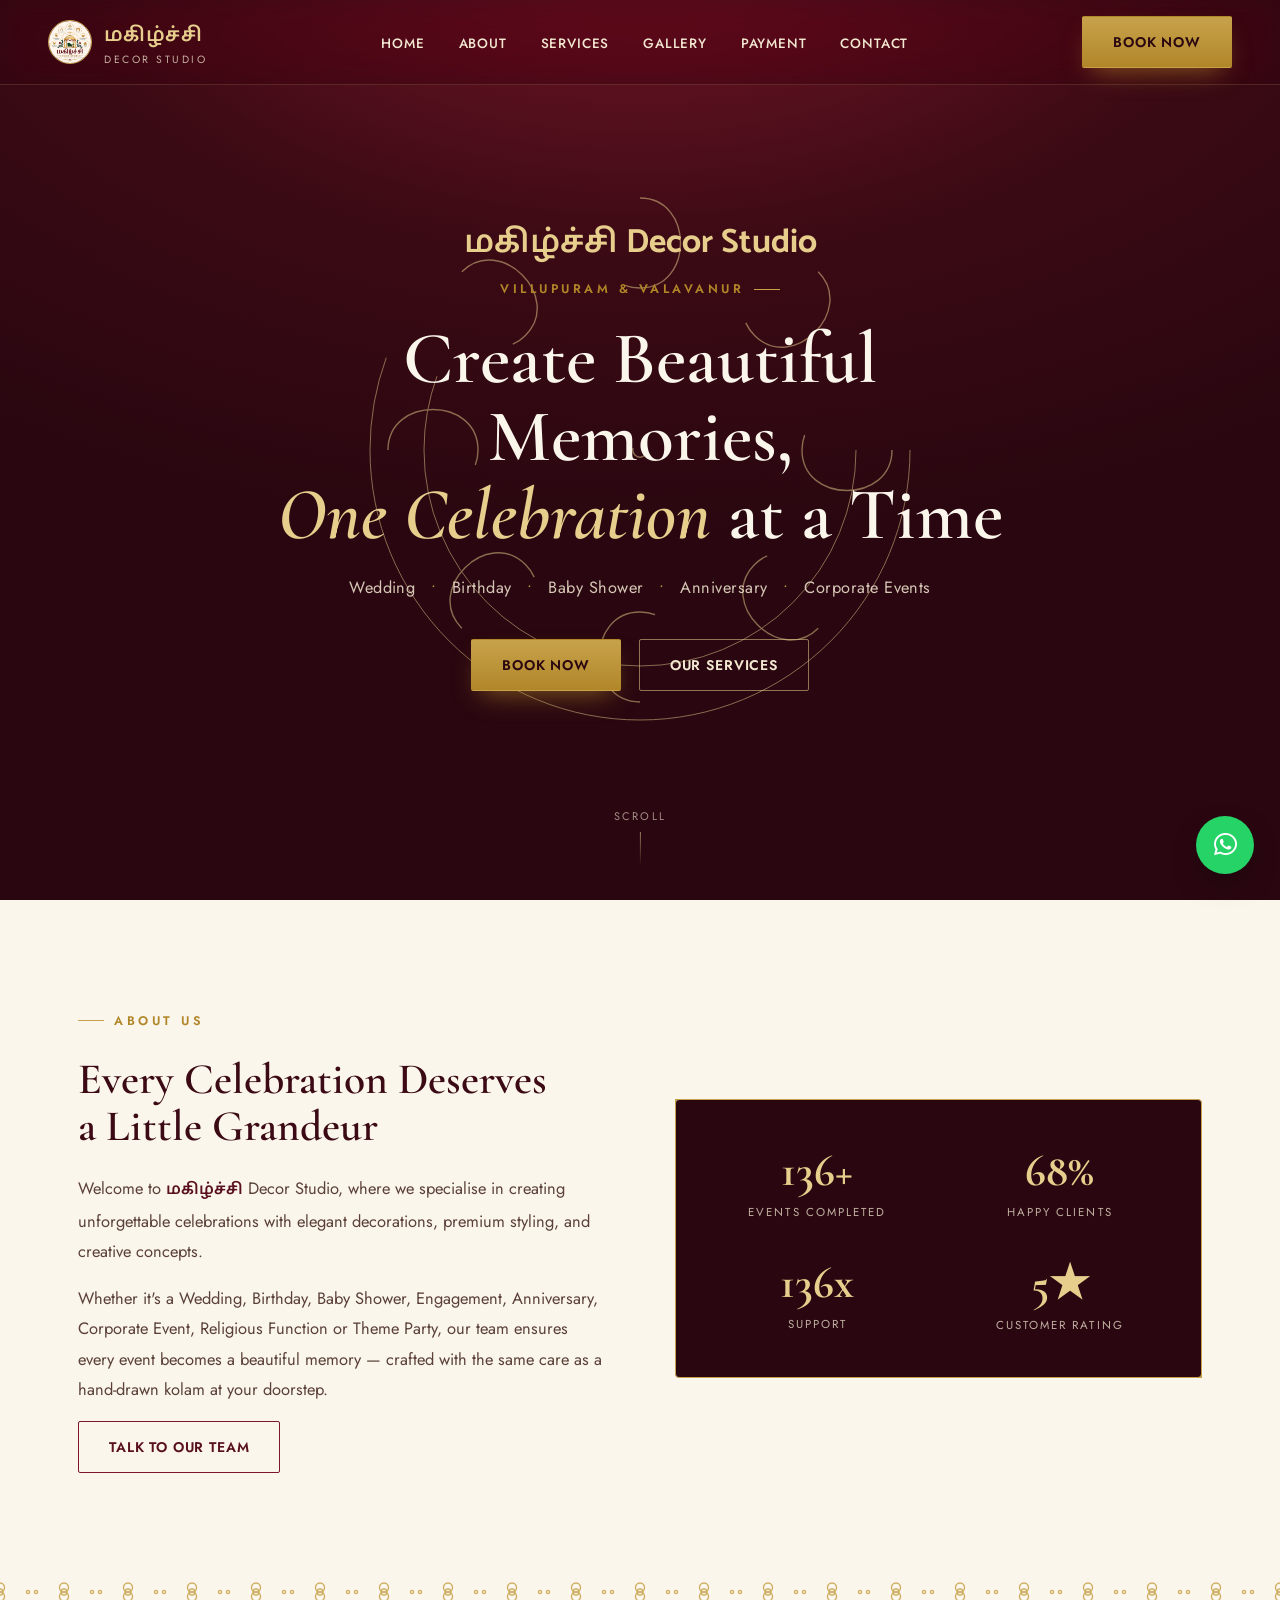
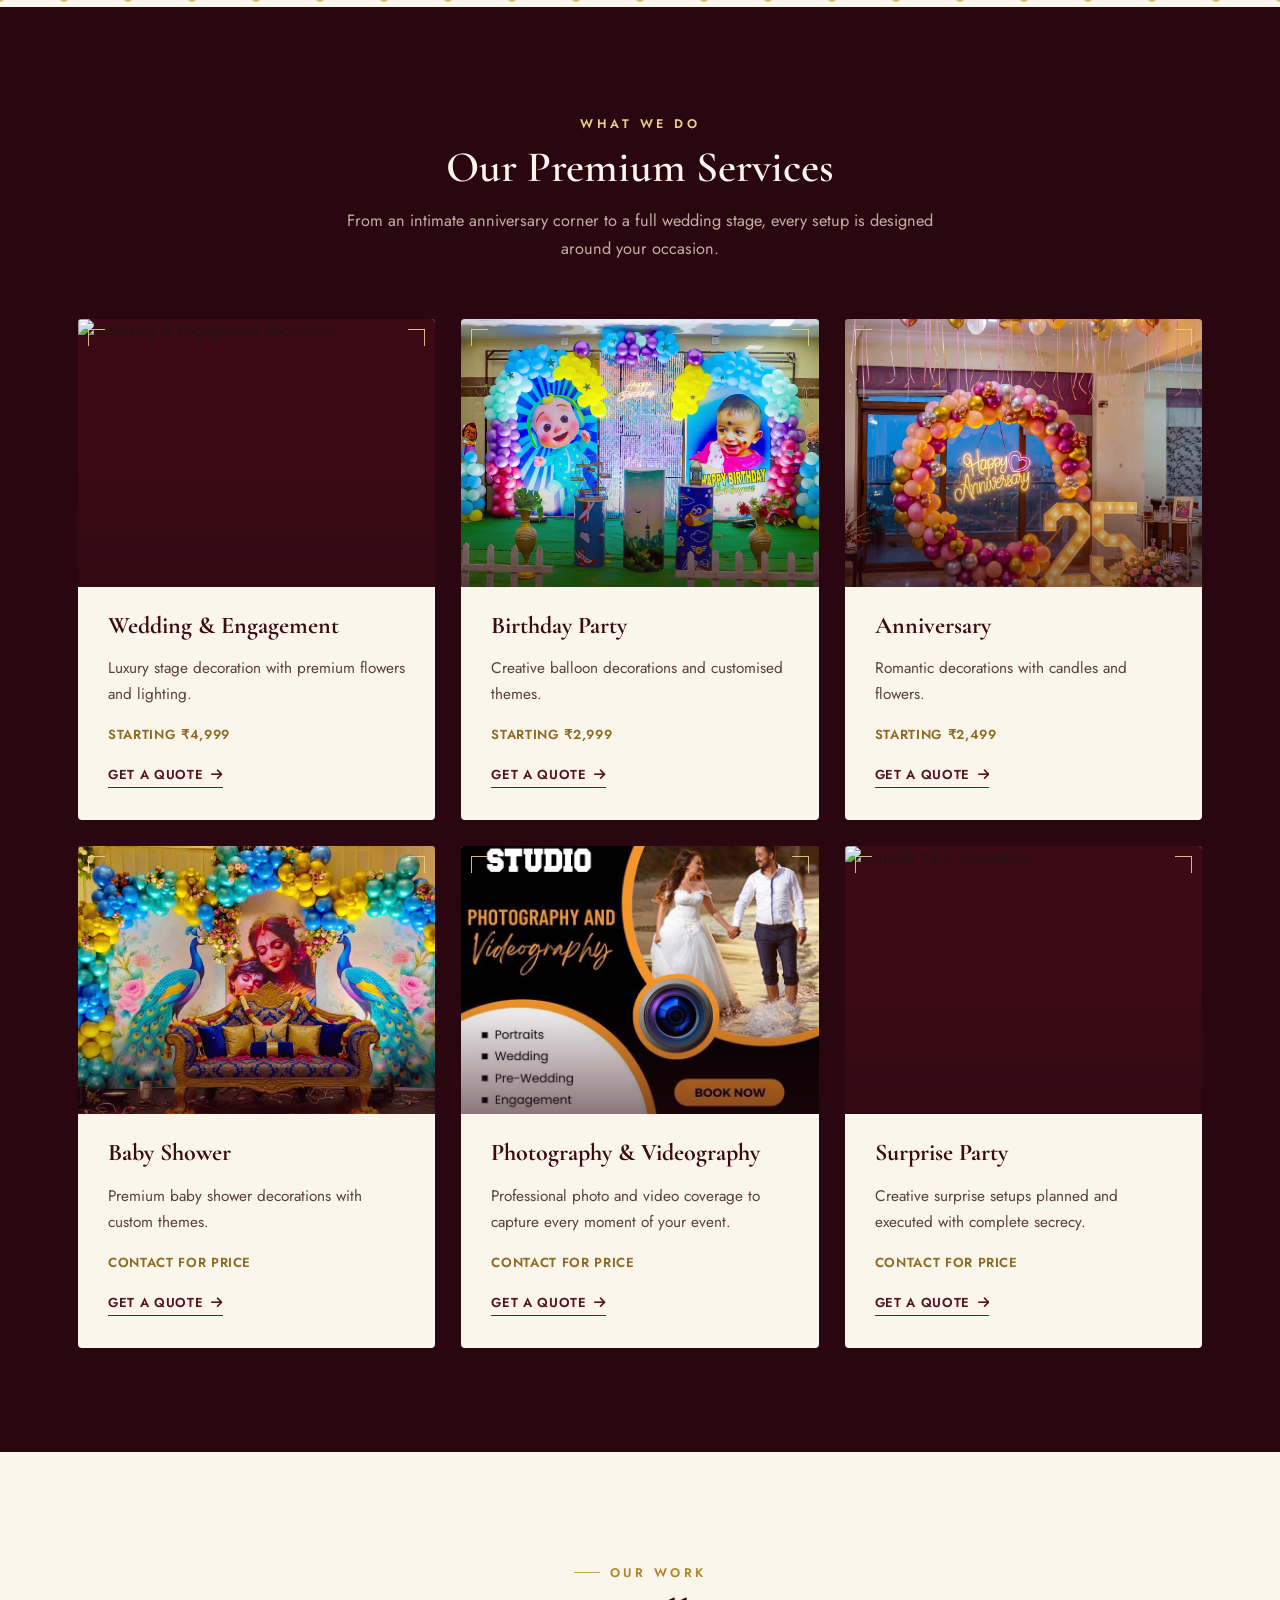
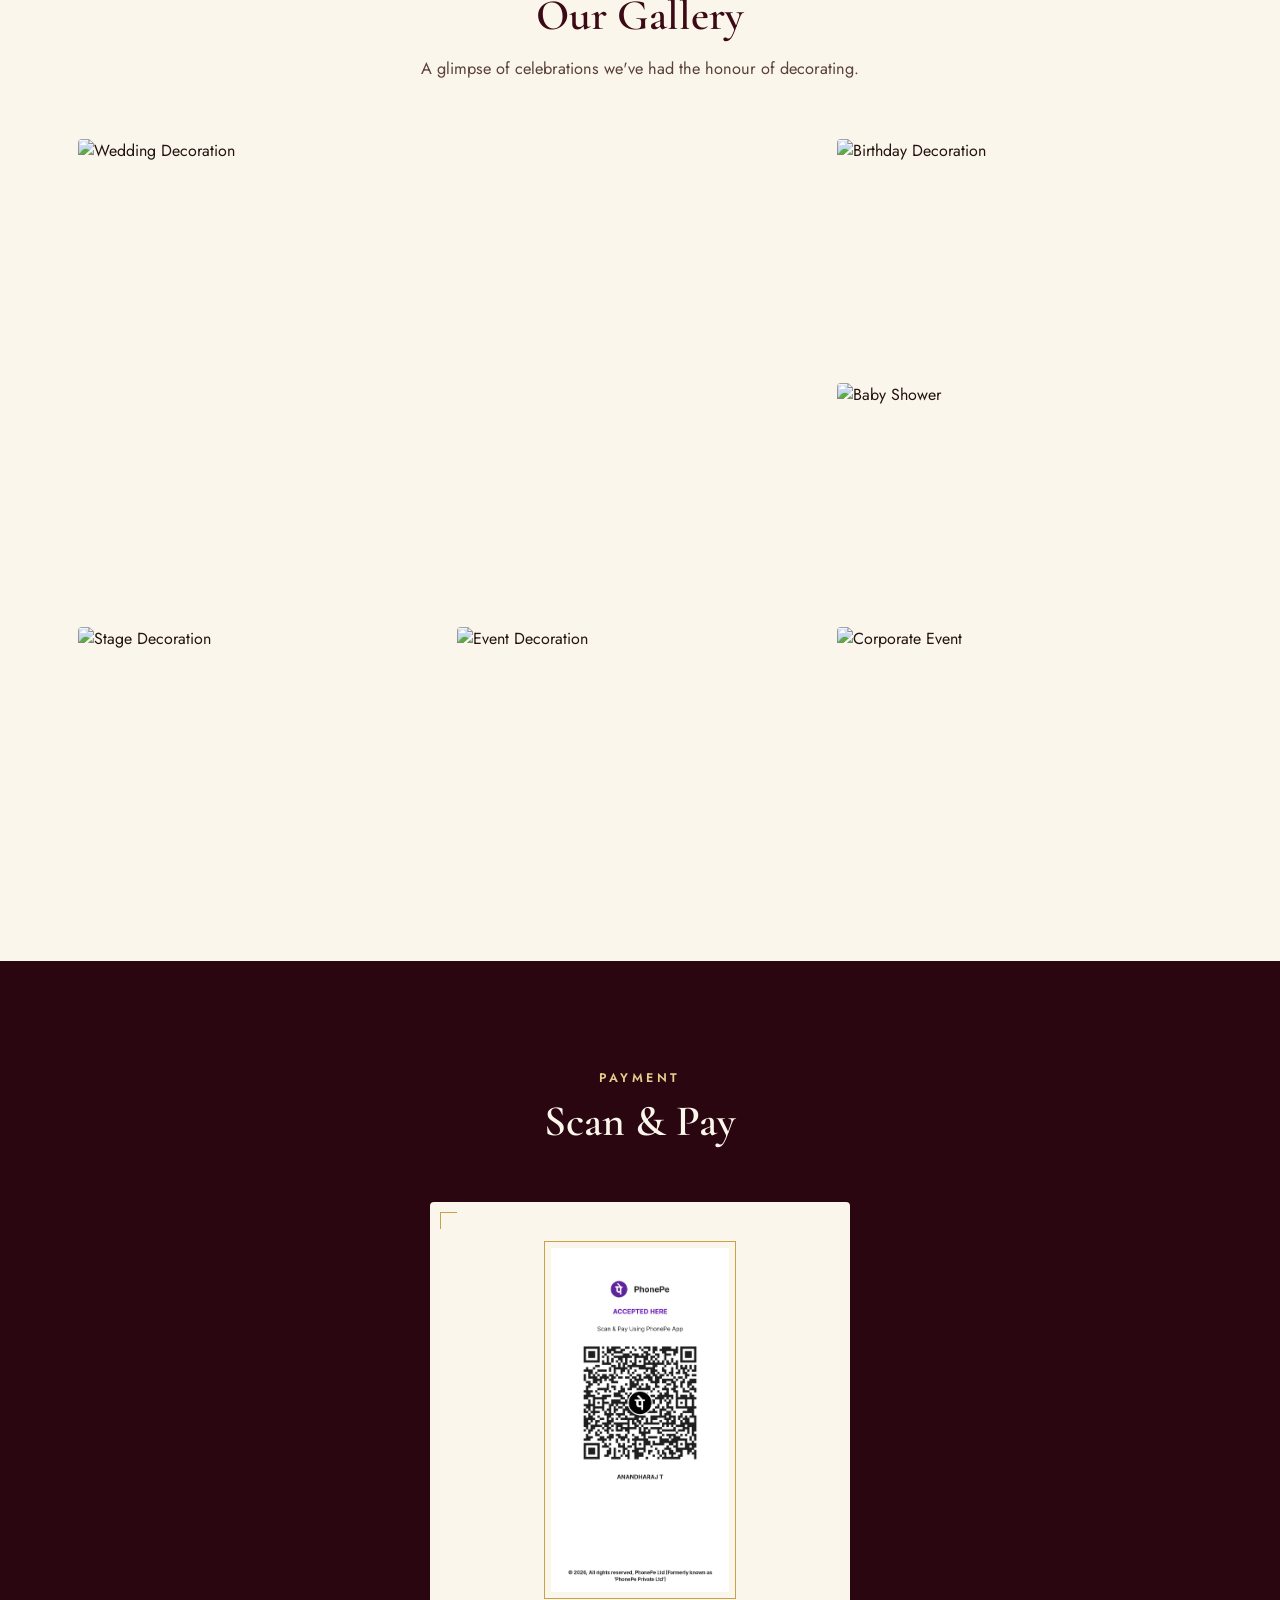
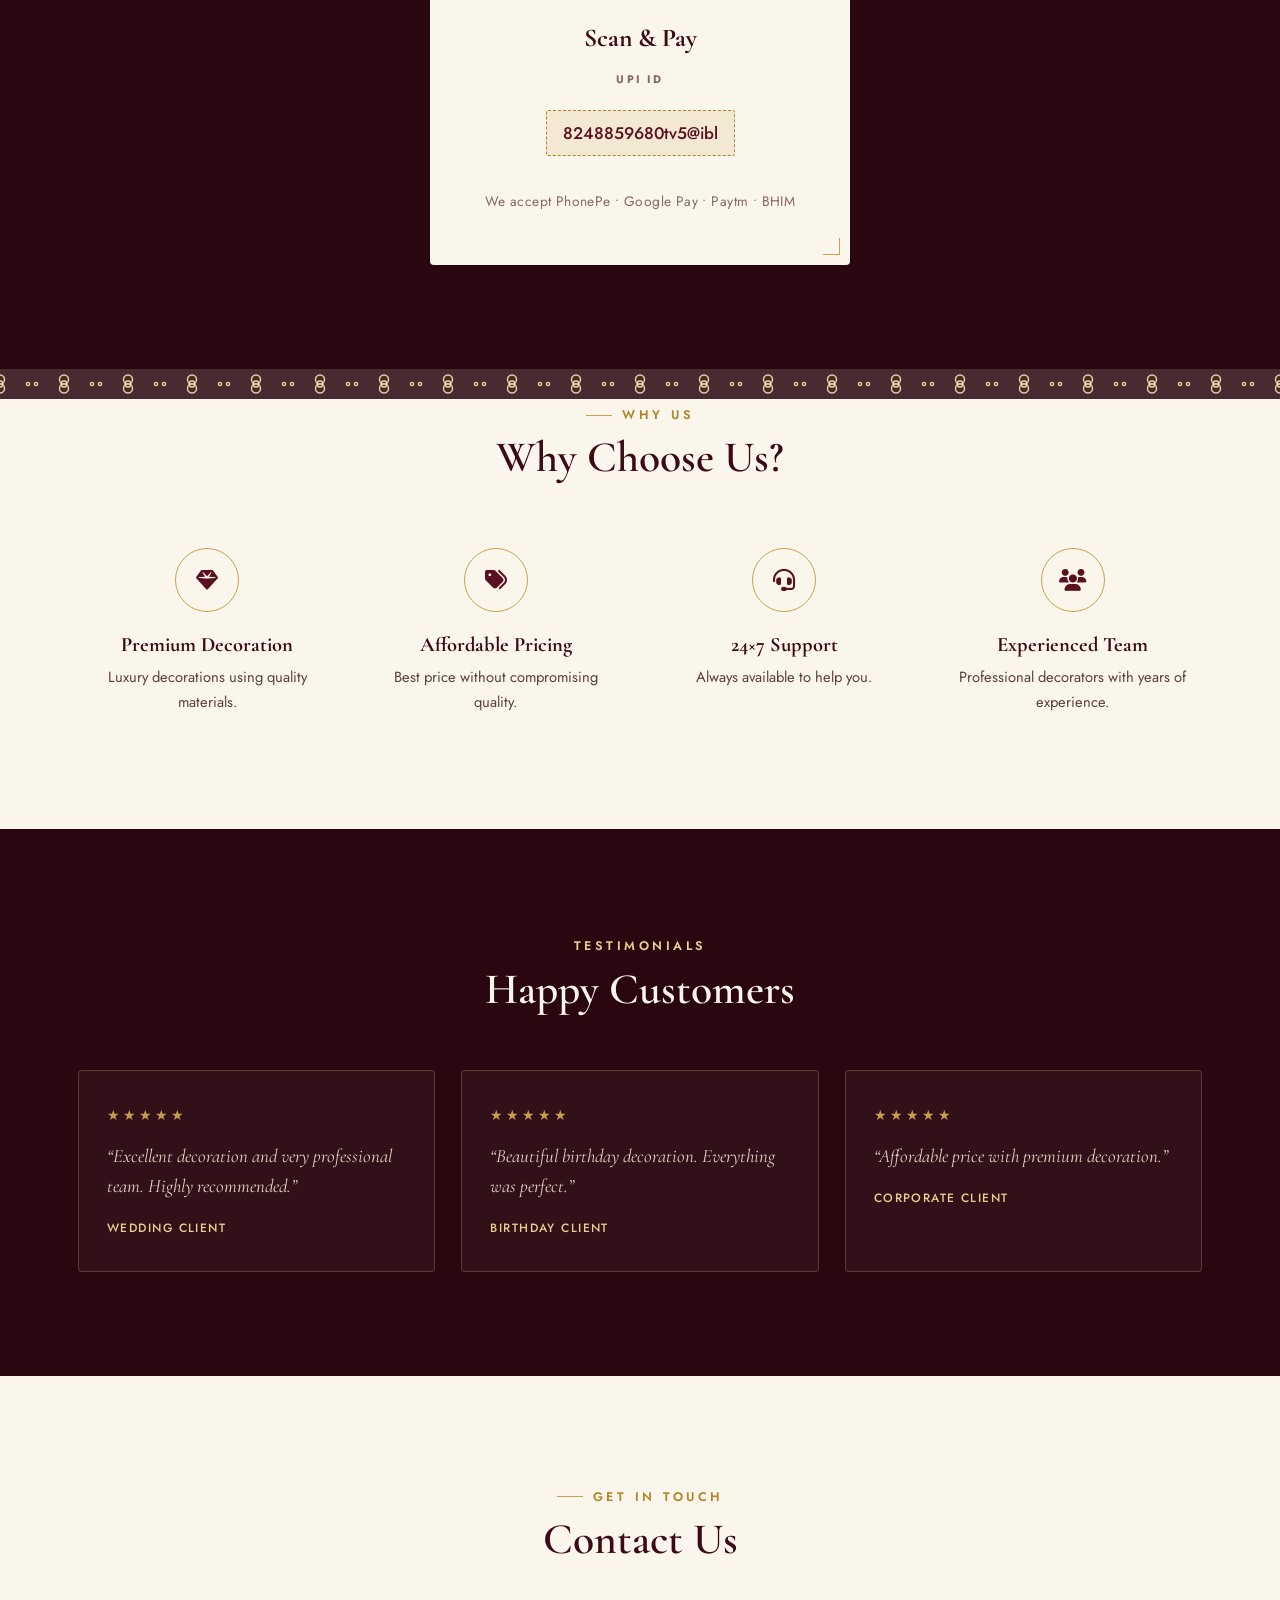
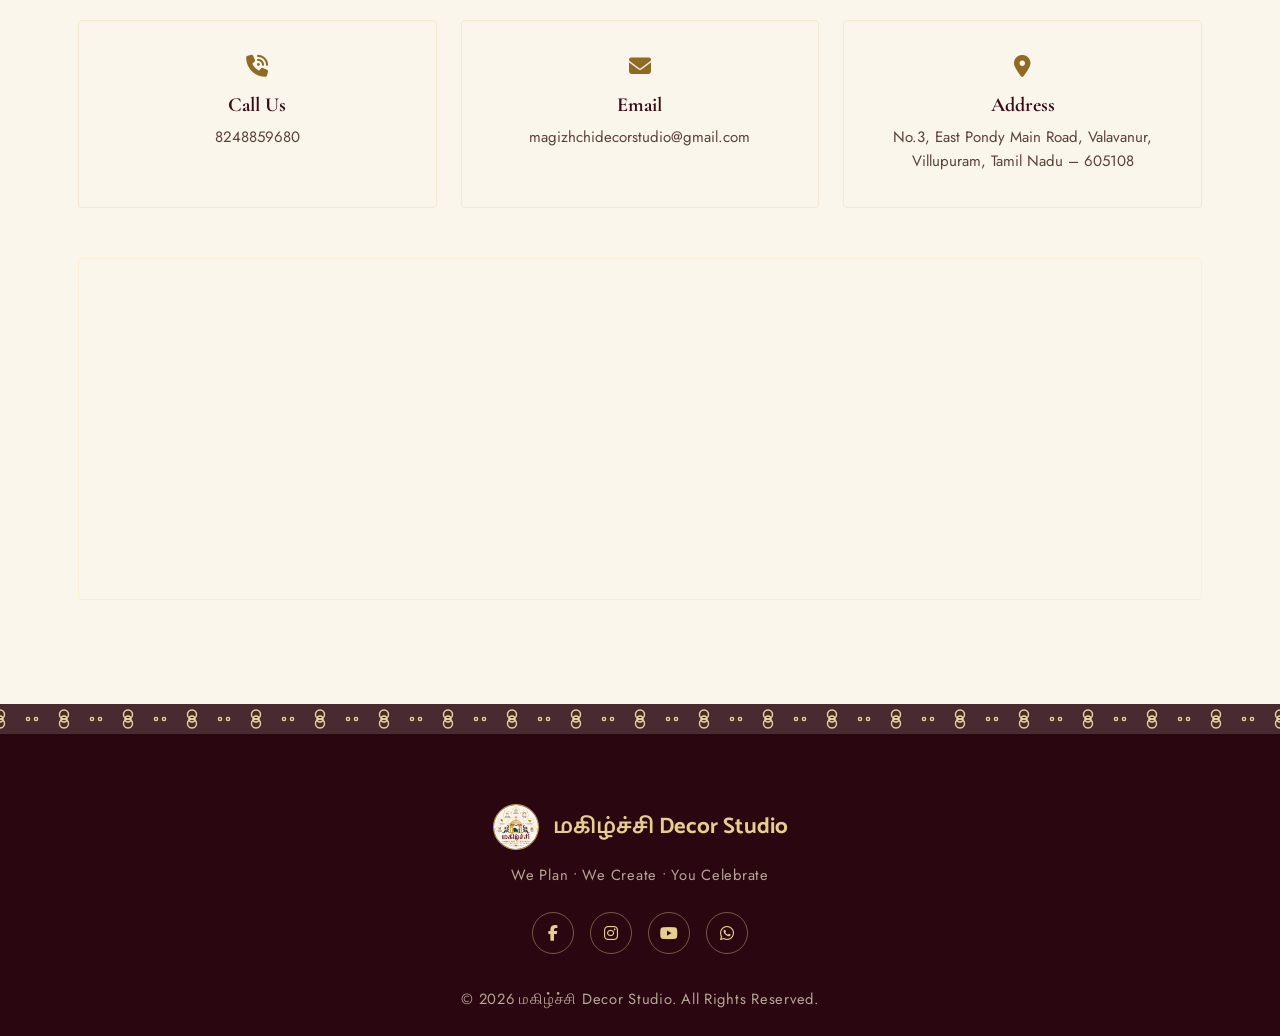
==== commit c25c3237: "Add files via upload" ====
--- a/index.html
+++ b/index.html
@@ -161,12 +161,12 @@
 
       <div class="service-card hidden">
         <div class="service-photo">
-          <img src="service-theme.jpg" alt="Theme Party decoration">
-        </div>
-        <h3>Theme Party</h3>
-        <p>Custom theme decorations for every celebration.</p>
+          <img src="service-surprise.jpg" alt="Surprise Party decoration">
+        </div>
+        <h3>Surprise Party</h3>
+        <p>Creative surprise setups planned and executed with complete secrecy.</p>
         <h4>Contact for Price</h4>
-        <a class="quote-link" href="https://wa.me/918248859680?text=Hi, I need Theme Party Decoration.">Get a Quote <i class="fa-solid fa-arrow-right"></i></a>
+        <a class="quote-link" href="https://wa.me/918248859680?text=Hi, I need Surprise Party Decoration.">Get a Quote <i class="fa-solid fa-arrow-right"></i></a>
       </div>
 
     </div>
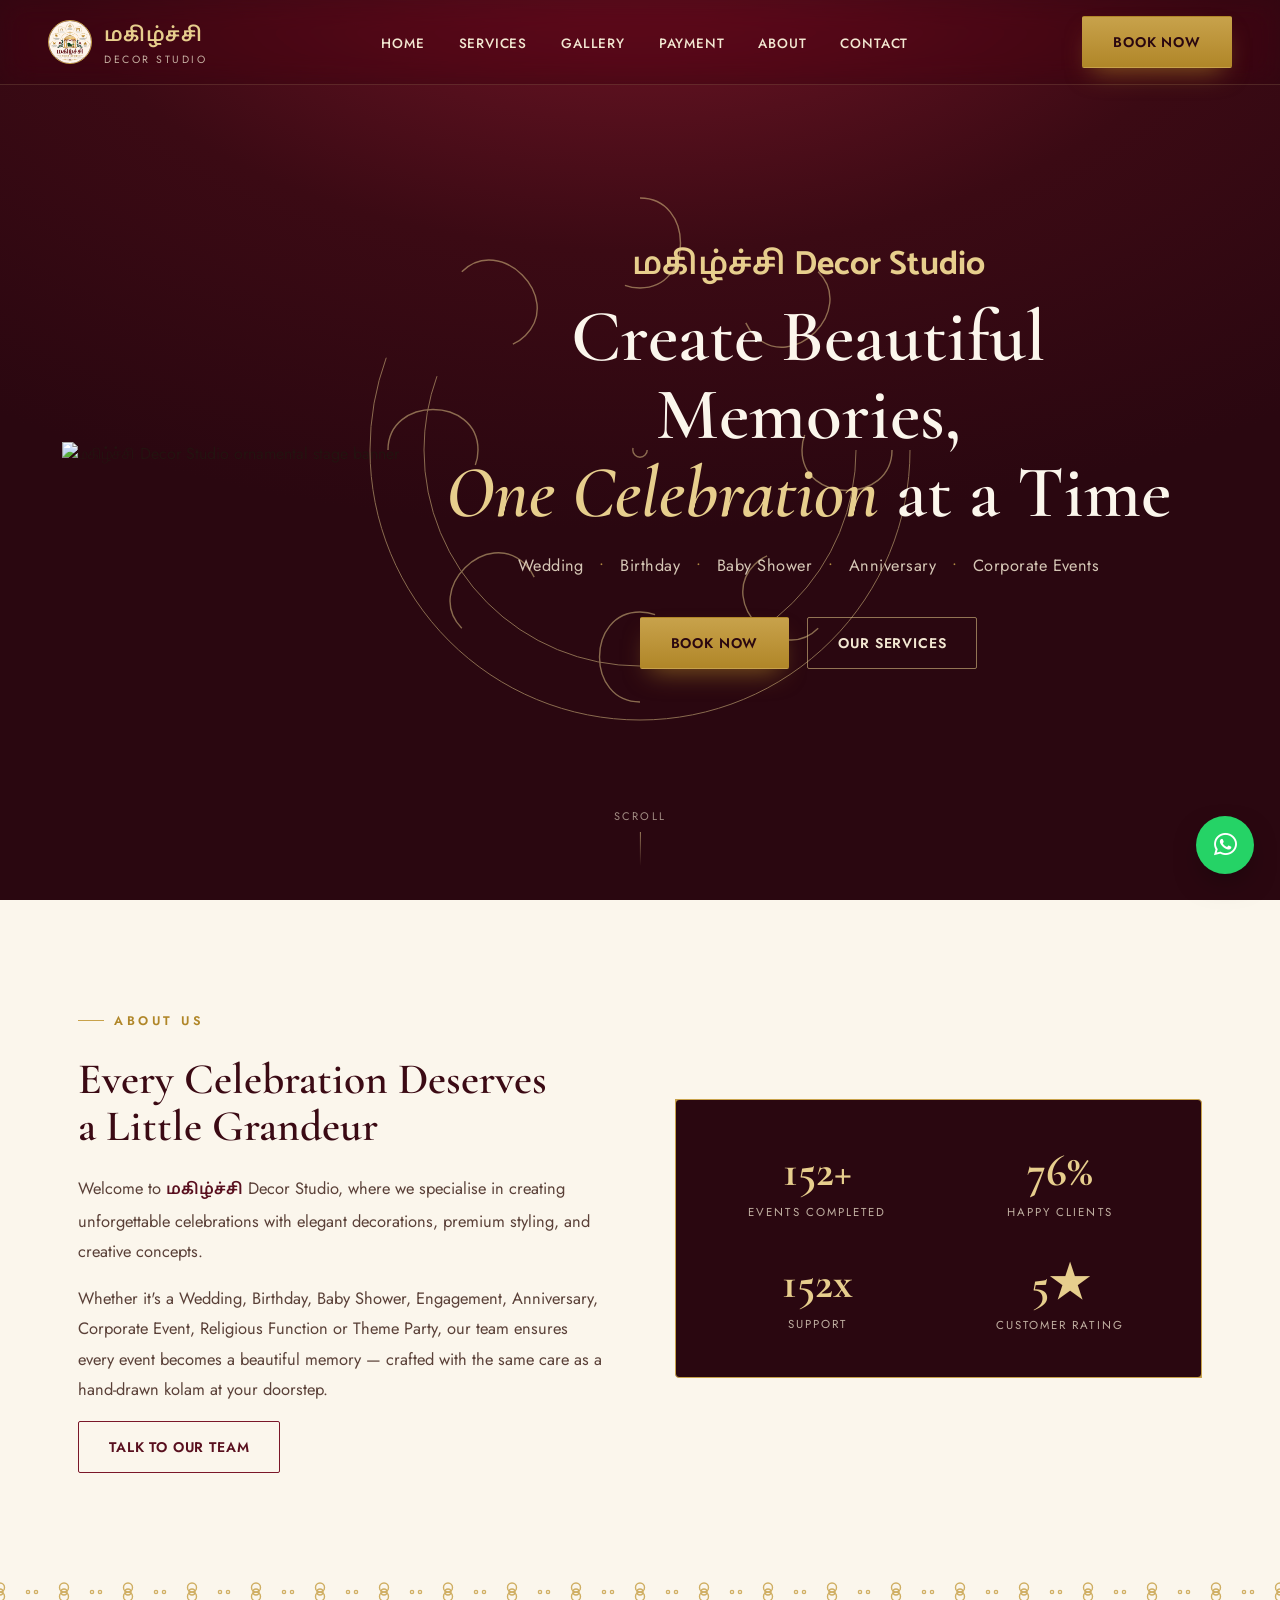
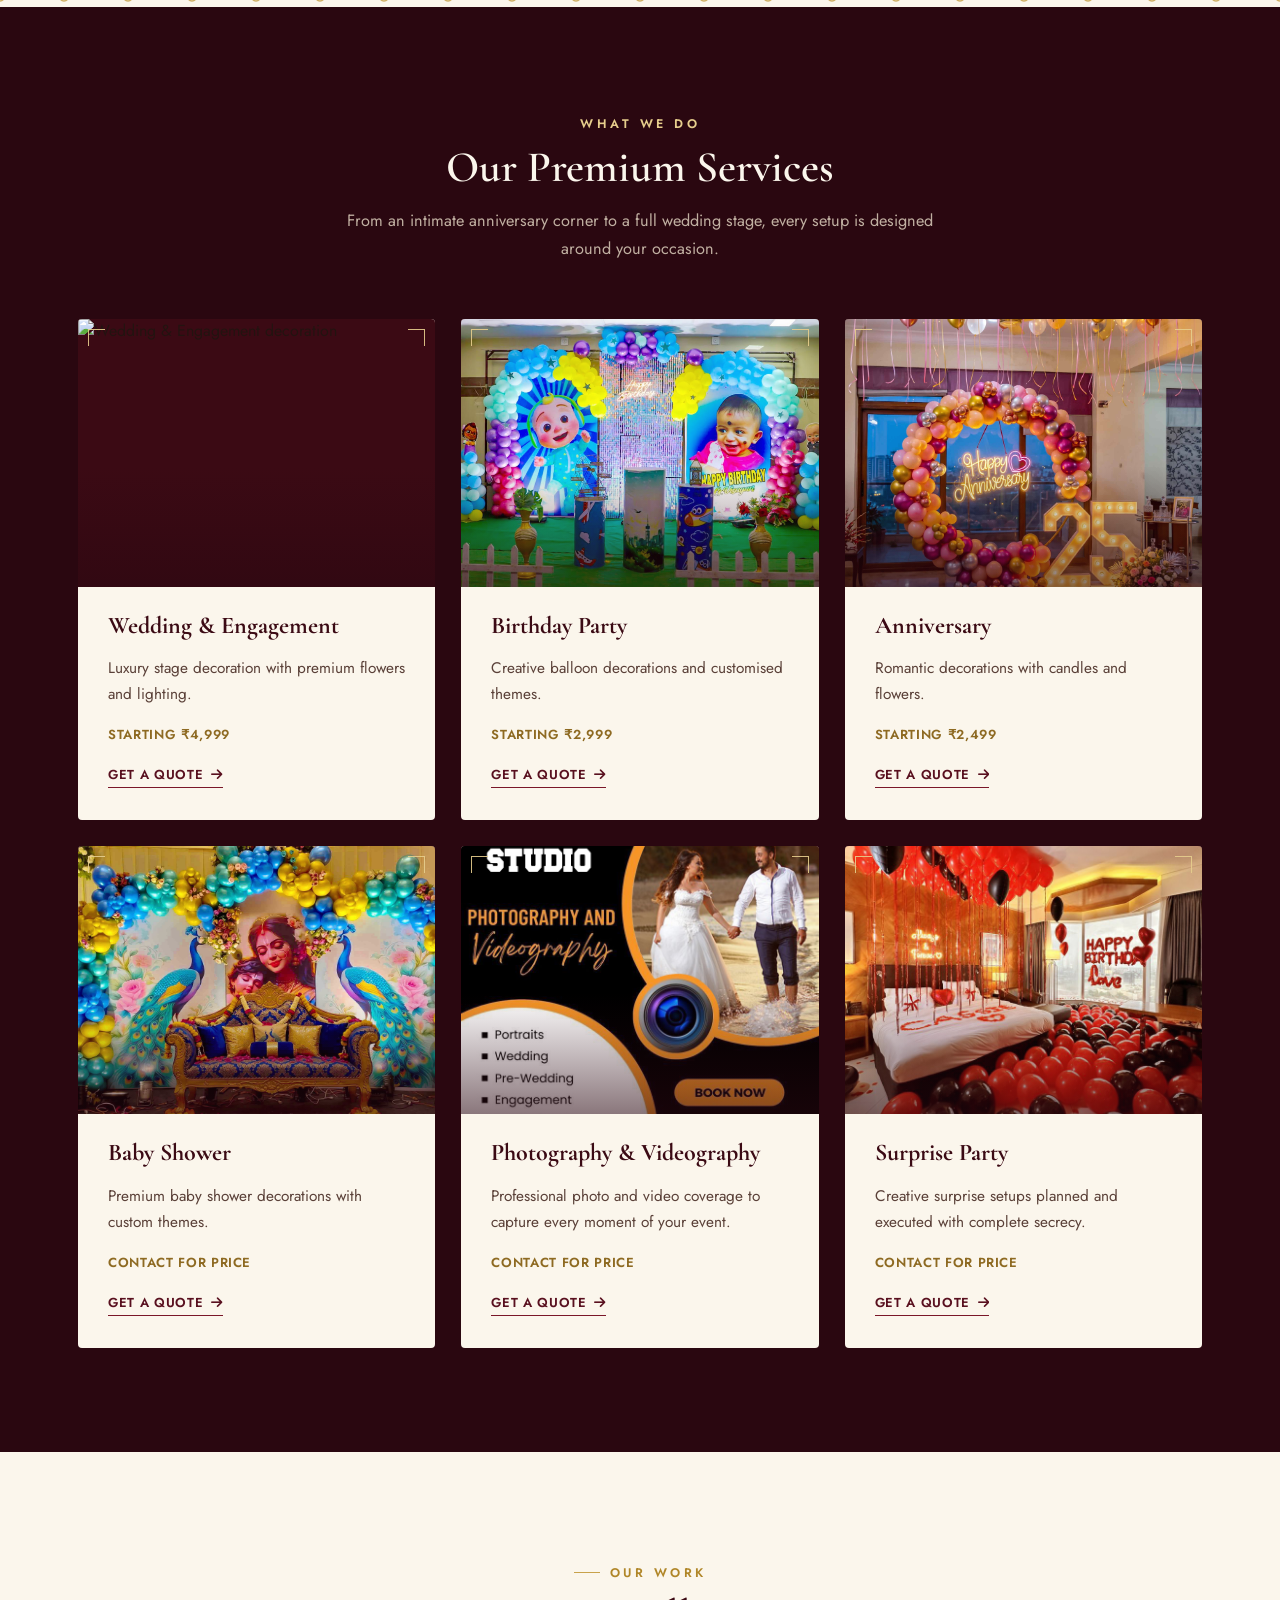
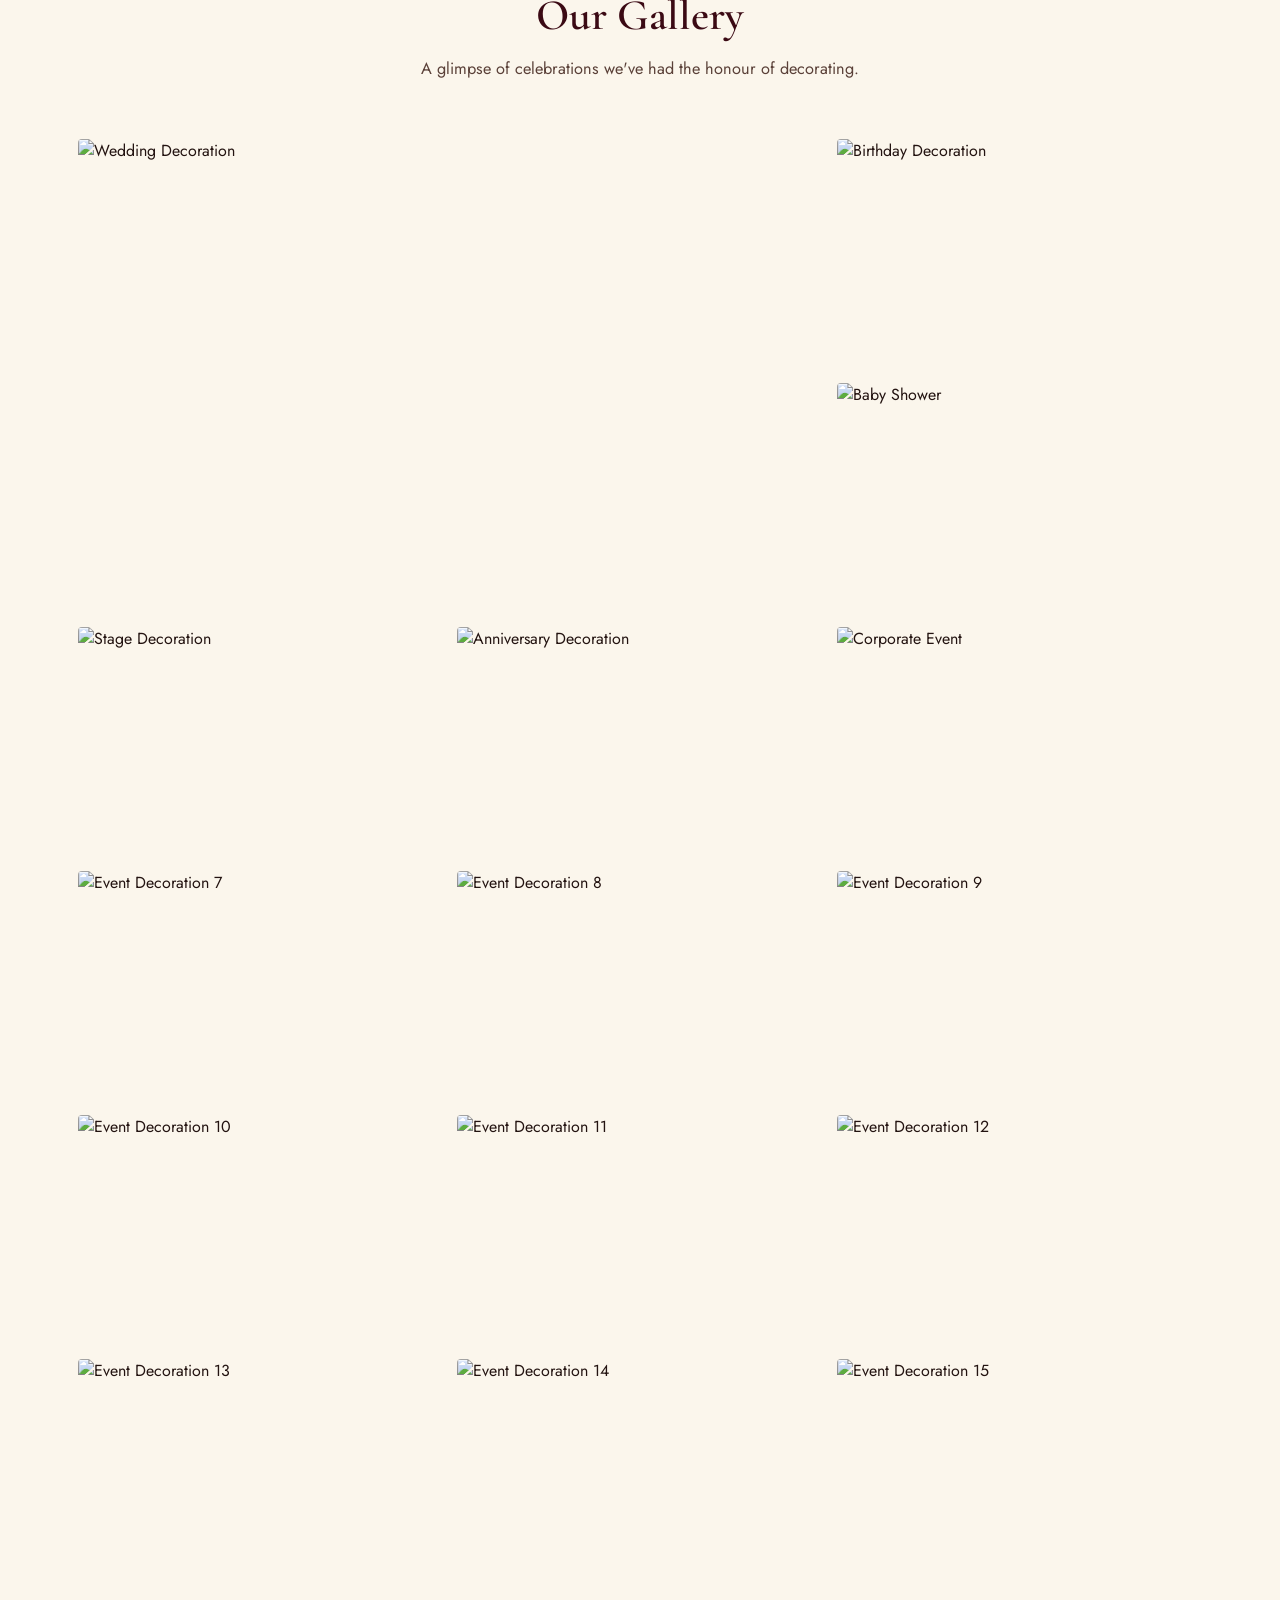
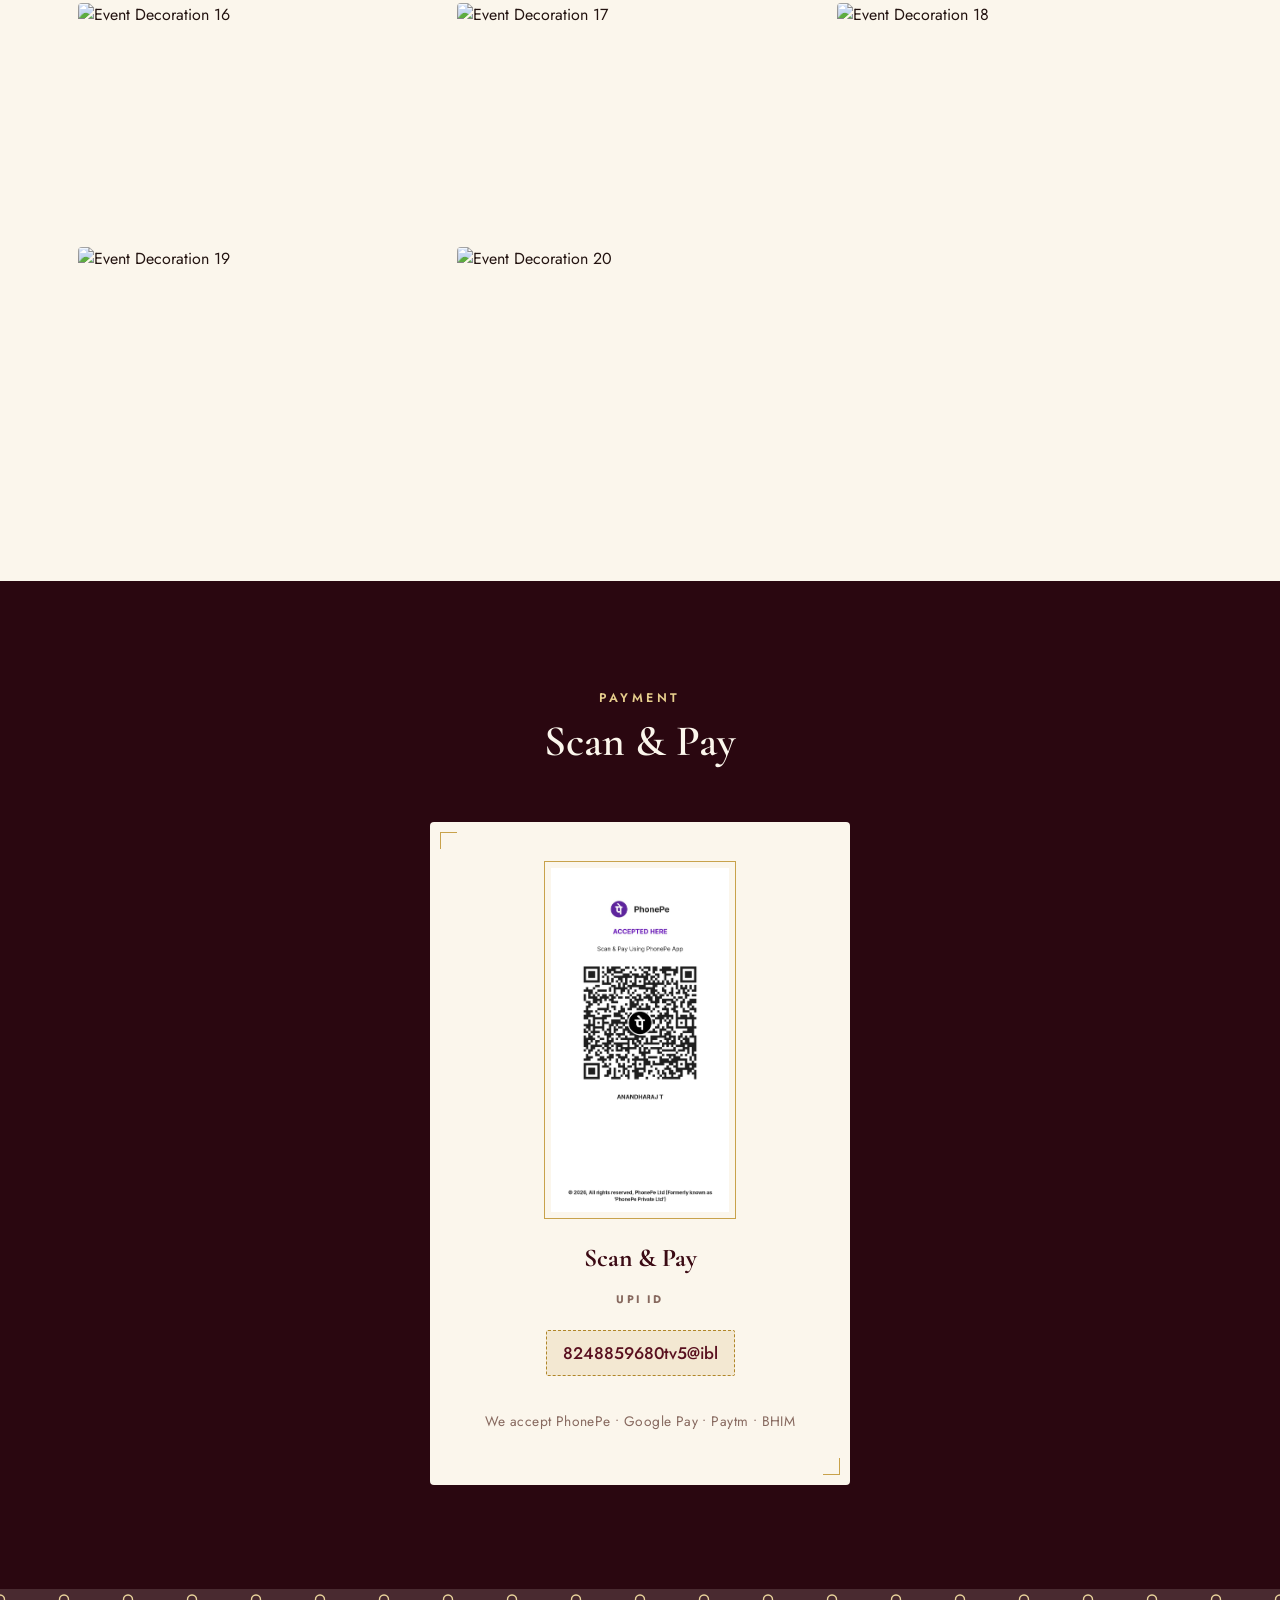
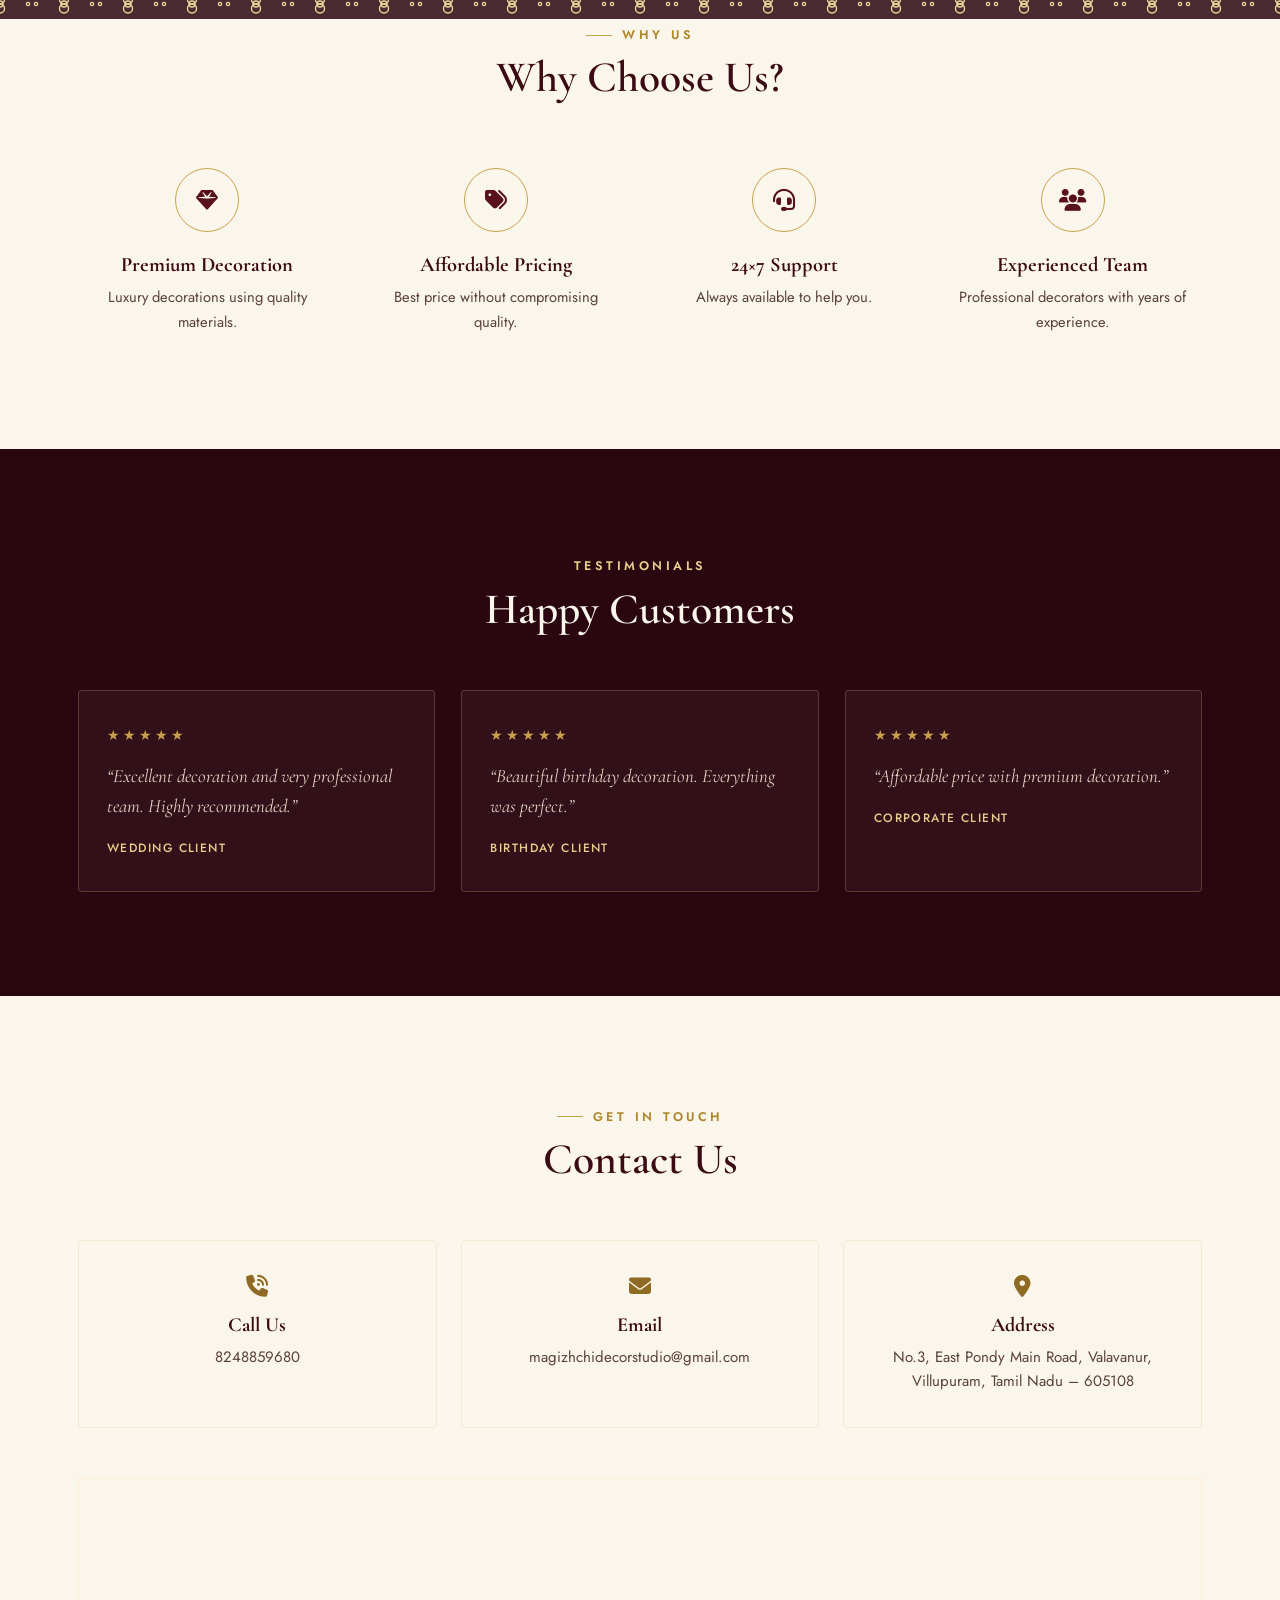
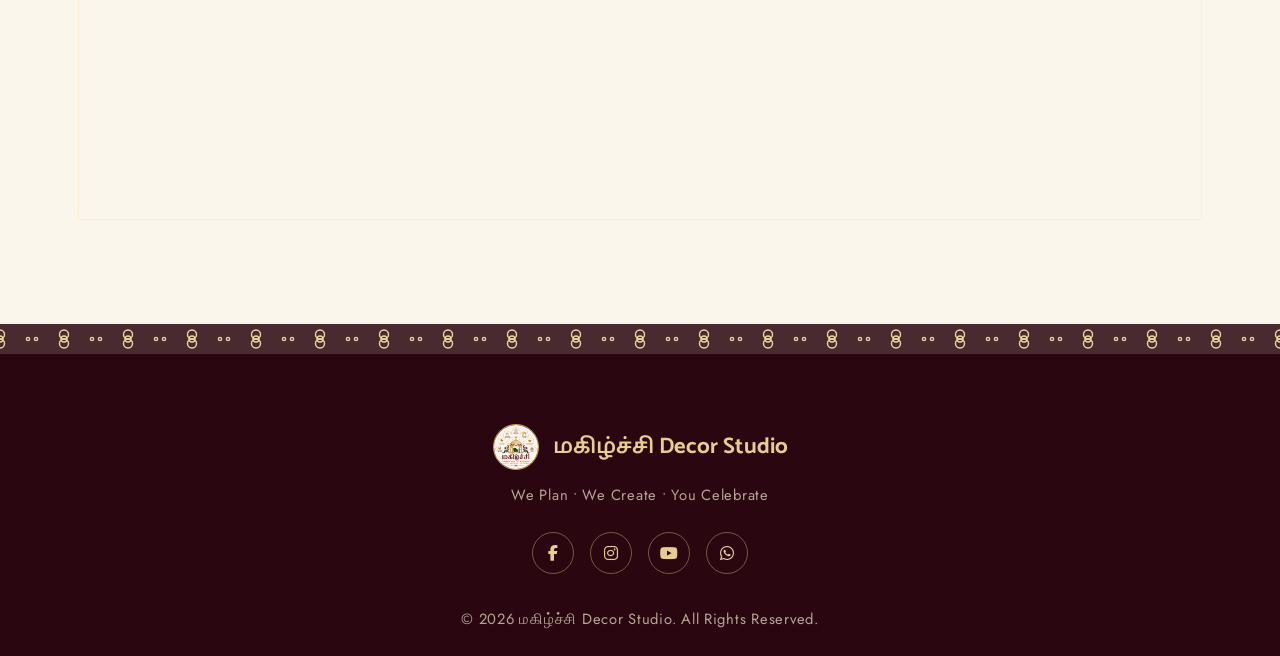
==== commit e7d8d52d: "Add files via upload" ====
--- a/index.html
+++ b/index.html
@@ -26,10 +26,10 @@
     <nav id="siteNav">
       <ul>
         <li><a href="#home">Home</a></li>
-        <li><a href="#about">About</a></li>
         <li><a href="#services">Services</a></li>
         <li><a href="#gallery">Gallery</a></li>
         <li><a href="#payment">Payment</a></li>
+        <li><a href="#about">About</a></li>
         <li><a href="#contact">Contact</a></li>
       </ul>
     </nav>
@@ -43,6 +43,9 @@
 
 <!-- ================= HERO ================= -->
 <section id="home" class="hero">
+  <div class="hero-banner">
+    <img src="hero-banner.svg" alt="மகிழ்ச்சி Decor Studio ornamental stage banner">
+  </div>
   <svg class="hero-kolam" id="heroKolam" viewBox="0 0 400 400" xmlns="http://www.w3.org/2000/svg">
     <circle cx="200" cy="200" r="150" stroke-width="1"/>
     <circle cx="200" cy="200" r="120" stroke-width="1"/>
@@ -62,7 +65,6 @@
 
   <div class="hero-content">
     <p class="hero-tamil tamil">மகிழ்ச்சி Decor Studio</p>
-    <span class="eyebrow">Villupuram &amp; Valavanur</span>
     <h1>Create Beautiful Memories,<br><em>One Celebration</em> at a Time</h1>
     <p class="hero-sub">Wedding <span class="dot">•</span> Birthday <span class="dot">•</span> Baby Shower <span class="dot">•</span> Anniversary <span class="dot">•</span> Corporate Events</p>
     <div class="hero-buttons">
@@ -187,8 +189,22 @@
       <div class="gallery-item hidden"><img src="gallery2.jpg" alt="Birthday Decoration"><span class="g-label">Birthday Decoration</span></div>
       <div class="gallery-item hidden"><img src="gallery3.jpg" alt="Baby Shower"><span class="g-label">Baby Shower</span></div>
       <div class="gallery-item hidden"><img src="gallery4.jpg" alt="Stage Decoration"><span class="g-label">Stage Decoration</span></div>
-      <div class="gallery-item hidden"><img src="gallery5.jpg" alt="Event Decoration"><span class="g-label">Event Decoration</span></div>
+      <div class="gallery-item hidden"><img src="gallery5.jpg" alt="Anniversary Decoration"><span class="g-label">Anniversary Decoration</span></div>
       <div class="gallery-item hidden"><img src="gallery6.jpg" alt="Corporate Event"><span class="g-label">Corporate Event</span></div>
+      <div class="gallery-item hidden"><img src="gallery7.jpg" alt="Event Decoration 7"><span class="g-label">Event Decoration 7</span></div>
+      <div class="gallery-item hidden"><img src="gallery8.jpg" alt="Event Decoration 8"><span class="g-label">Event Decoration 8</span></div>
+      <div class="gallery-item hidden"><img src="gallery9.jpg" alt="Event Decoration 9"><span class="g-label">Event Decoration 9</span></div>
+      <div class="gallery-item hidden"><img src="gallery10.jpg" alt="Event Decoration 10"><span class="g-label">Event Decoration 10</span></div>
+      <div class="gallery-item hidden"><img src="gallery11.jpg" alt="Event Decoration 11"><span class="g-label">Event Decoration 11</span></div>
+      <div class="gallery-item hidden"><img src="gallery12.jpg" alt="Event Decoration 12"><span class="g-label">Event Decoration 12</span></div>
+      <div class="gallery-item hidden"><img src="gallery13.jpg" alt="Event Decoration 13"><span class="g-label">Event Decoration 13</span></div>
+      <div class="gallery-item hidden"><img src="gallery14.jpg" alt="Event Decoration 14"><span class="g-label">Event Decoration 14</span></div>
+      <div class="gallery-item hidden"><img src="gallery15.jpg" alt="Event Decoration 15"><span class="g-label">Event Decoration 15</span></div>
+      <div class="gallery-item hidden"><img src="gallery16.jpg" alt="Event Decoration 16"><span class="g-label">Event Decoration 16</span></div>
+      <div class="gallery-item hidden"><img src="gallery17.jpg" alt="Event Decoration 17"><span class="g-label">Event Decoration 17</span></div>
+      <div class="gallery-item hidden"><img src="gallery18.jpg" alt="Event Decoration 18"><span class="g-label">Event Decoration 18</span></div>
+      <div class="gallery-item hidden"><img src="gallery19.jpg" alt="Event Decoration 19"><span class="g-label">Event Decoration 19</span></div>
+      <div class="gallery-item hidden"><img src="gallery20.jpg" alt="Event Decoration 20"><span class="g-label">Event Decoration 20</span></div>
     </div>
   </div>
 </section>
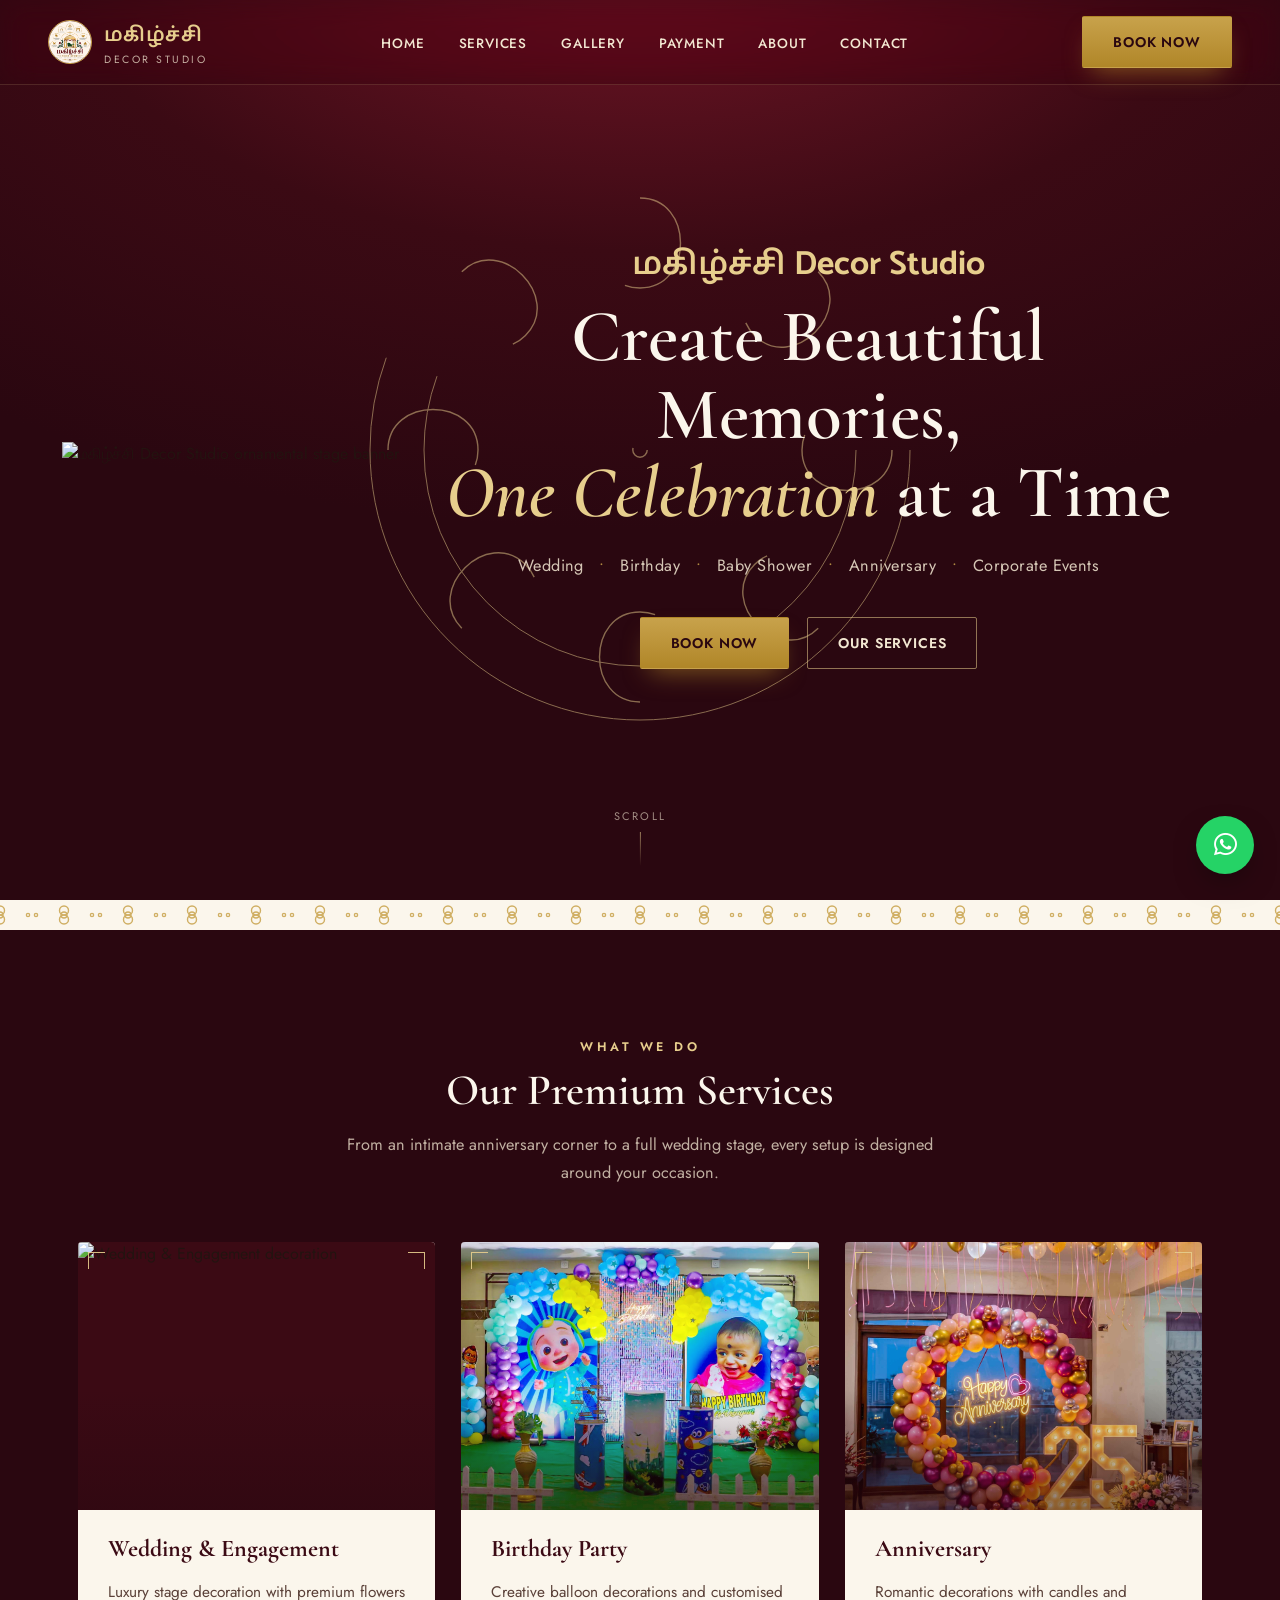
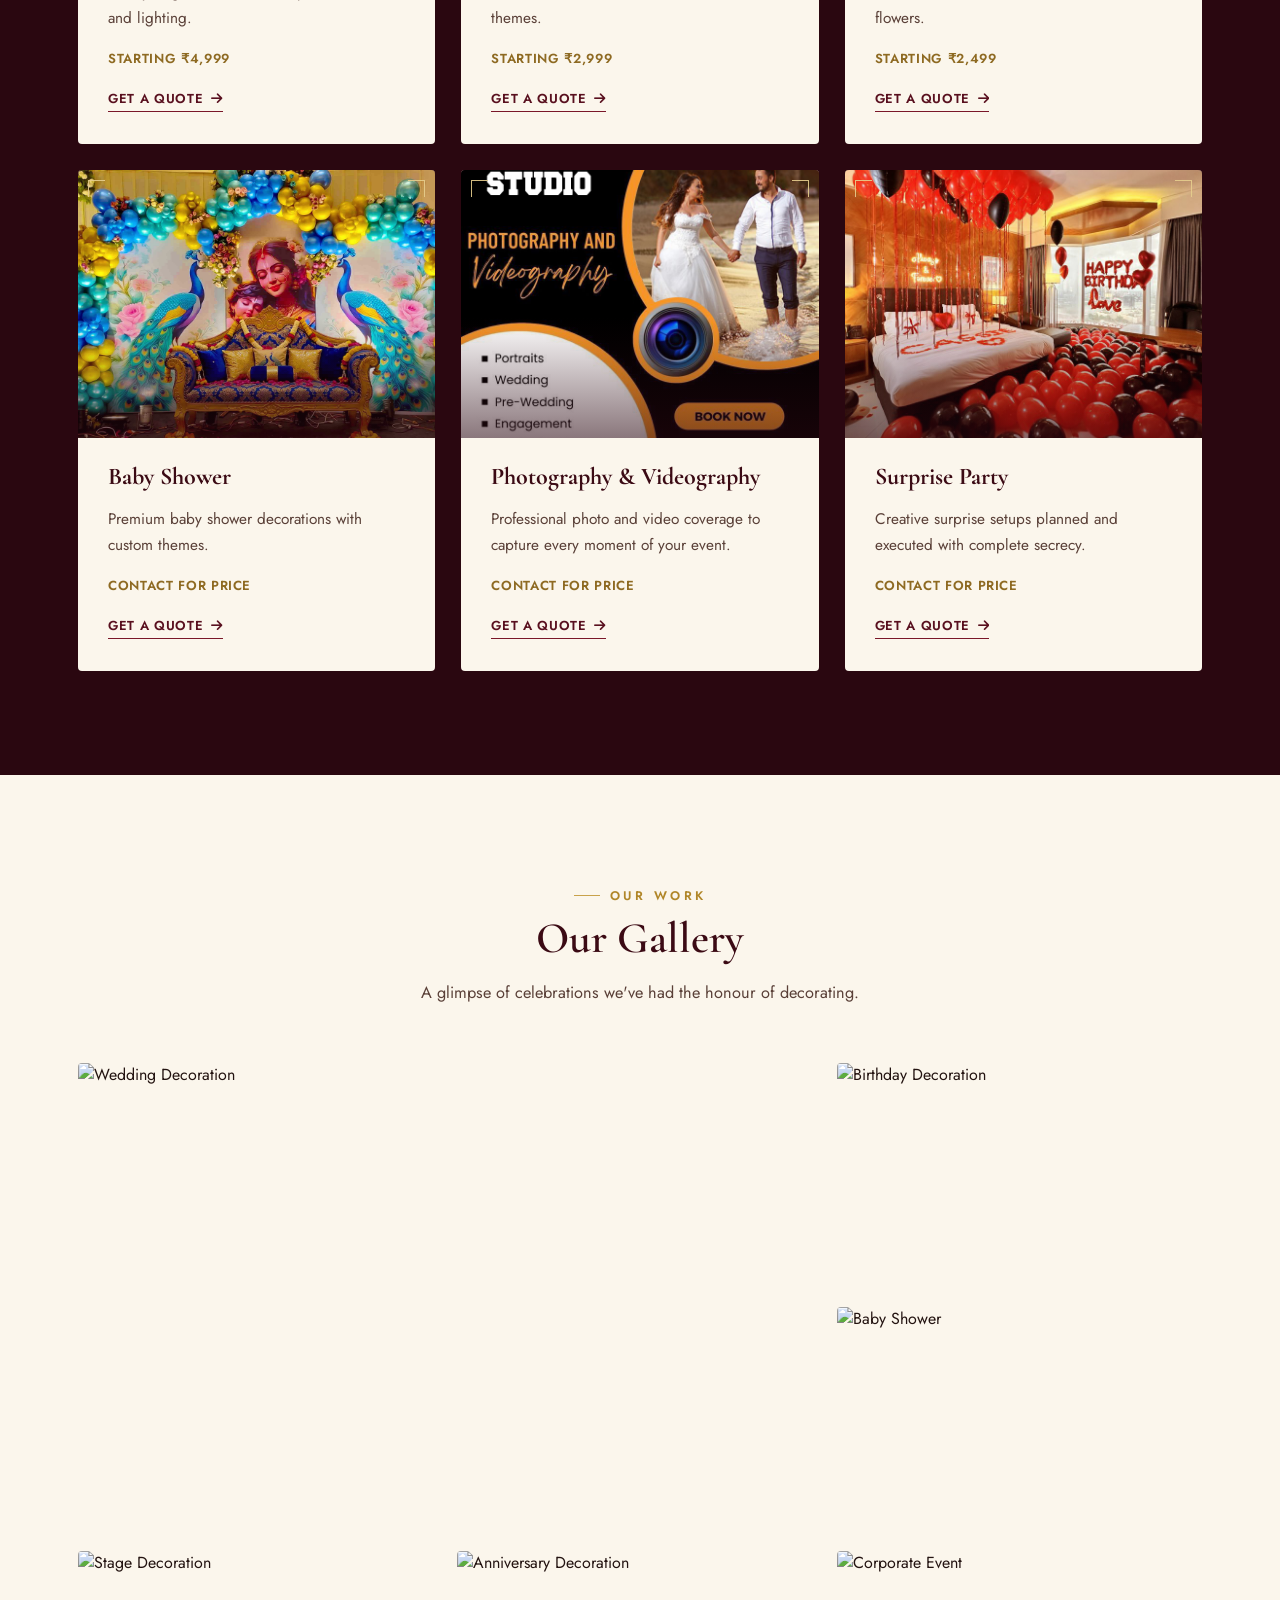
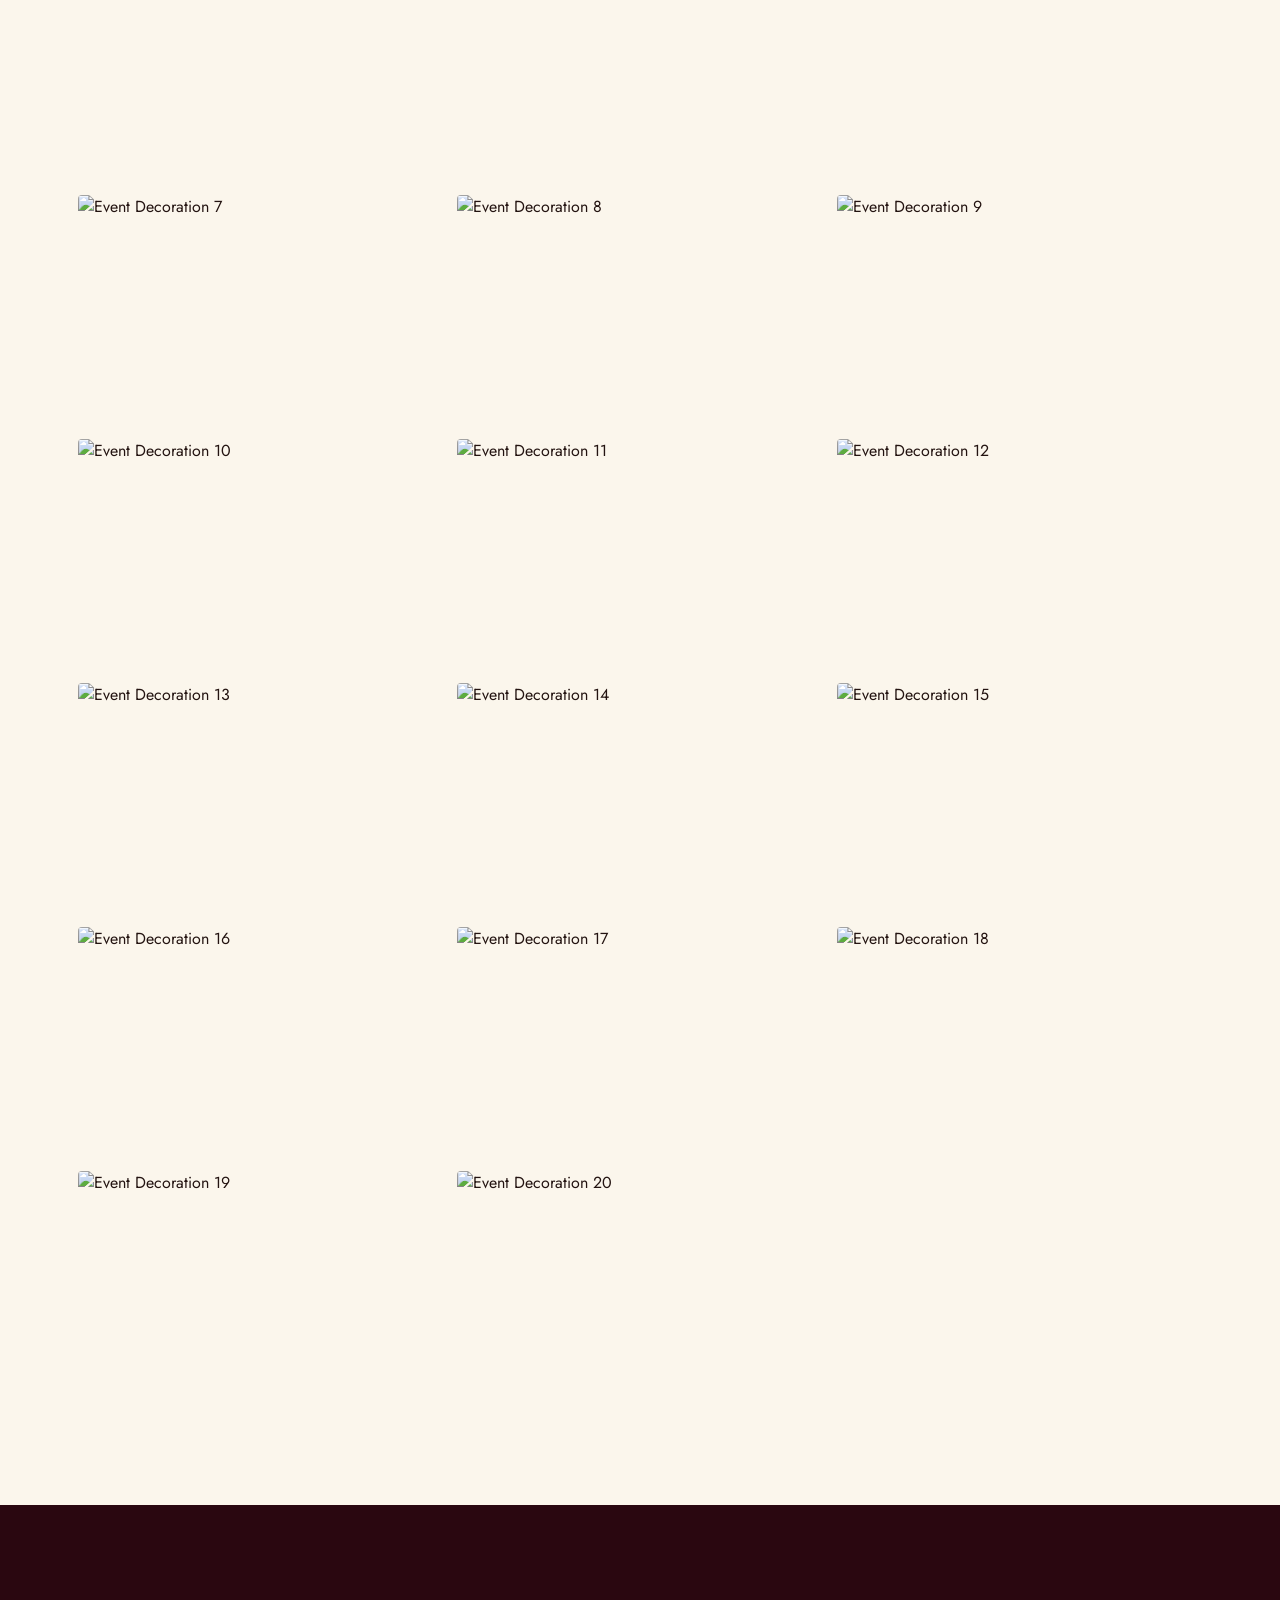
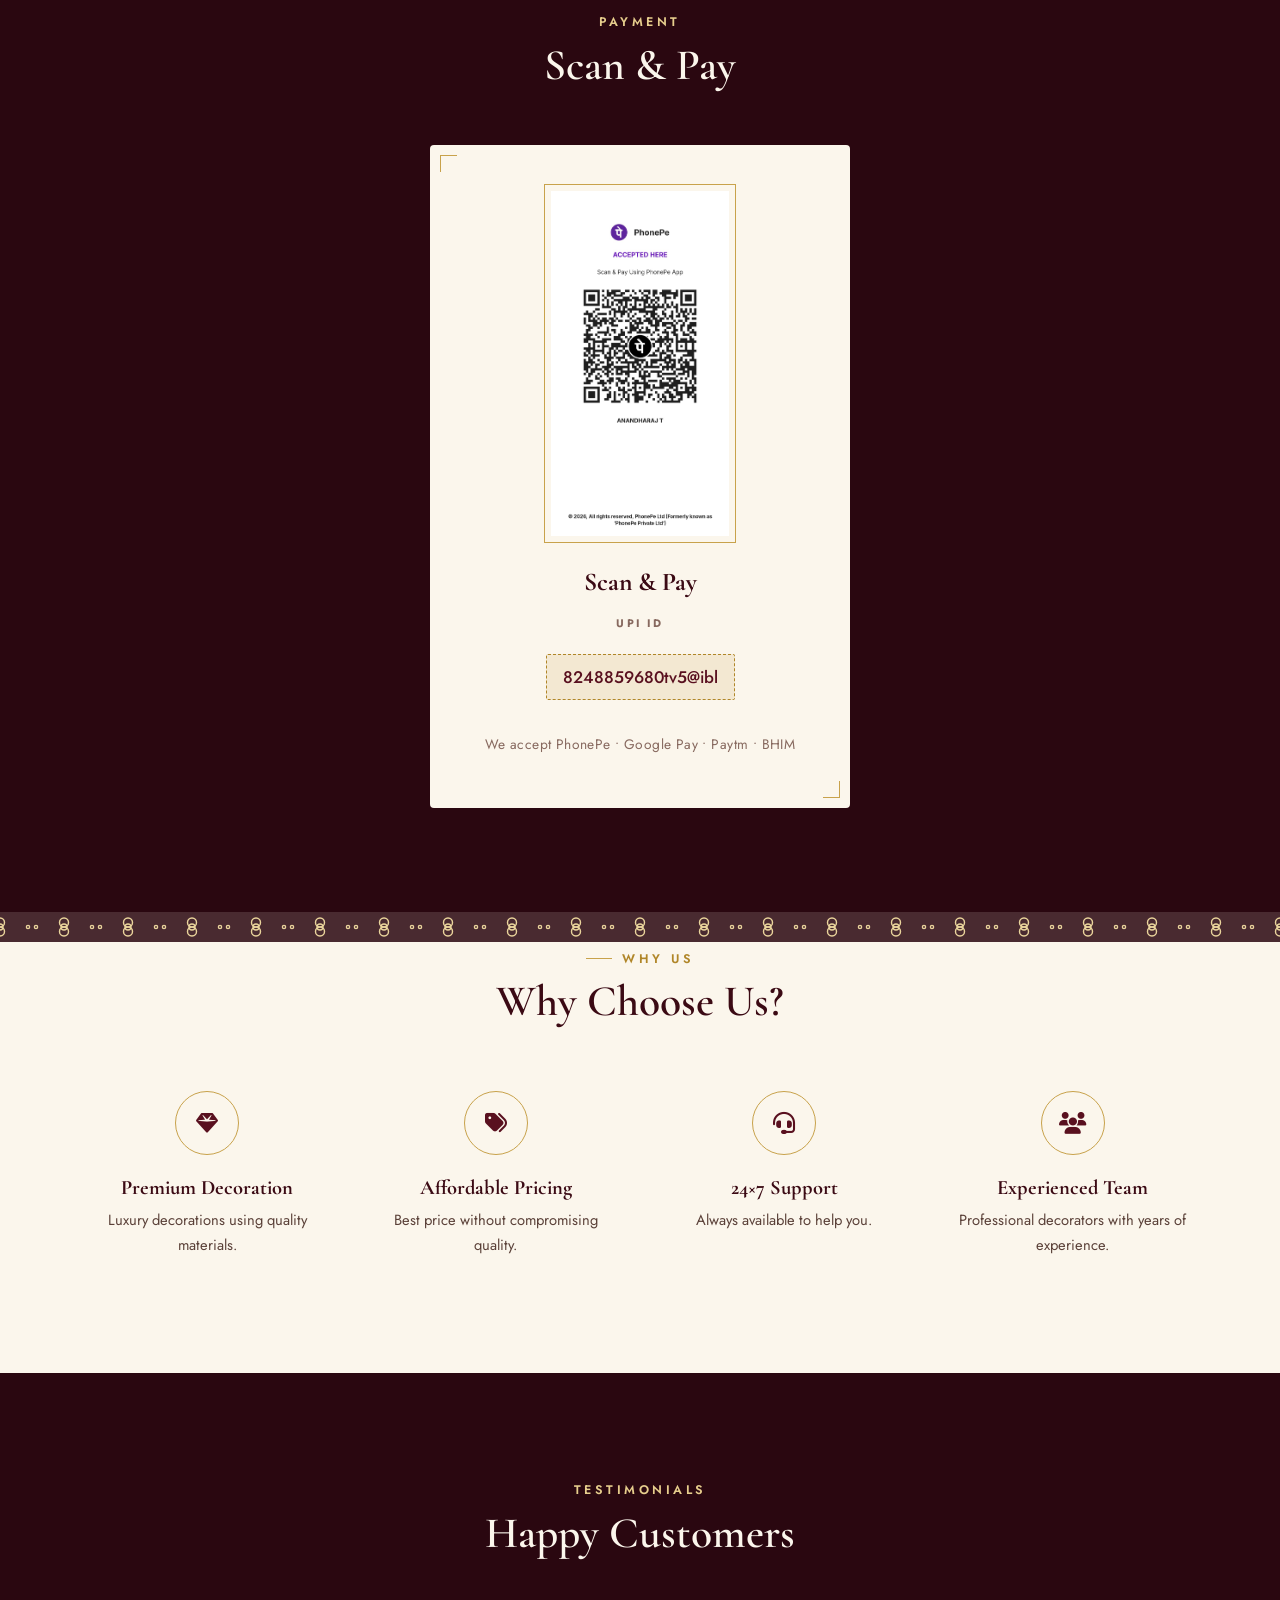
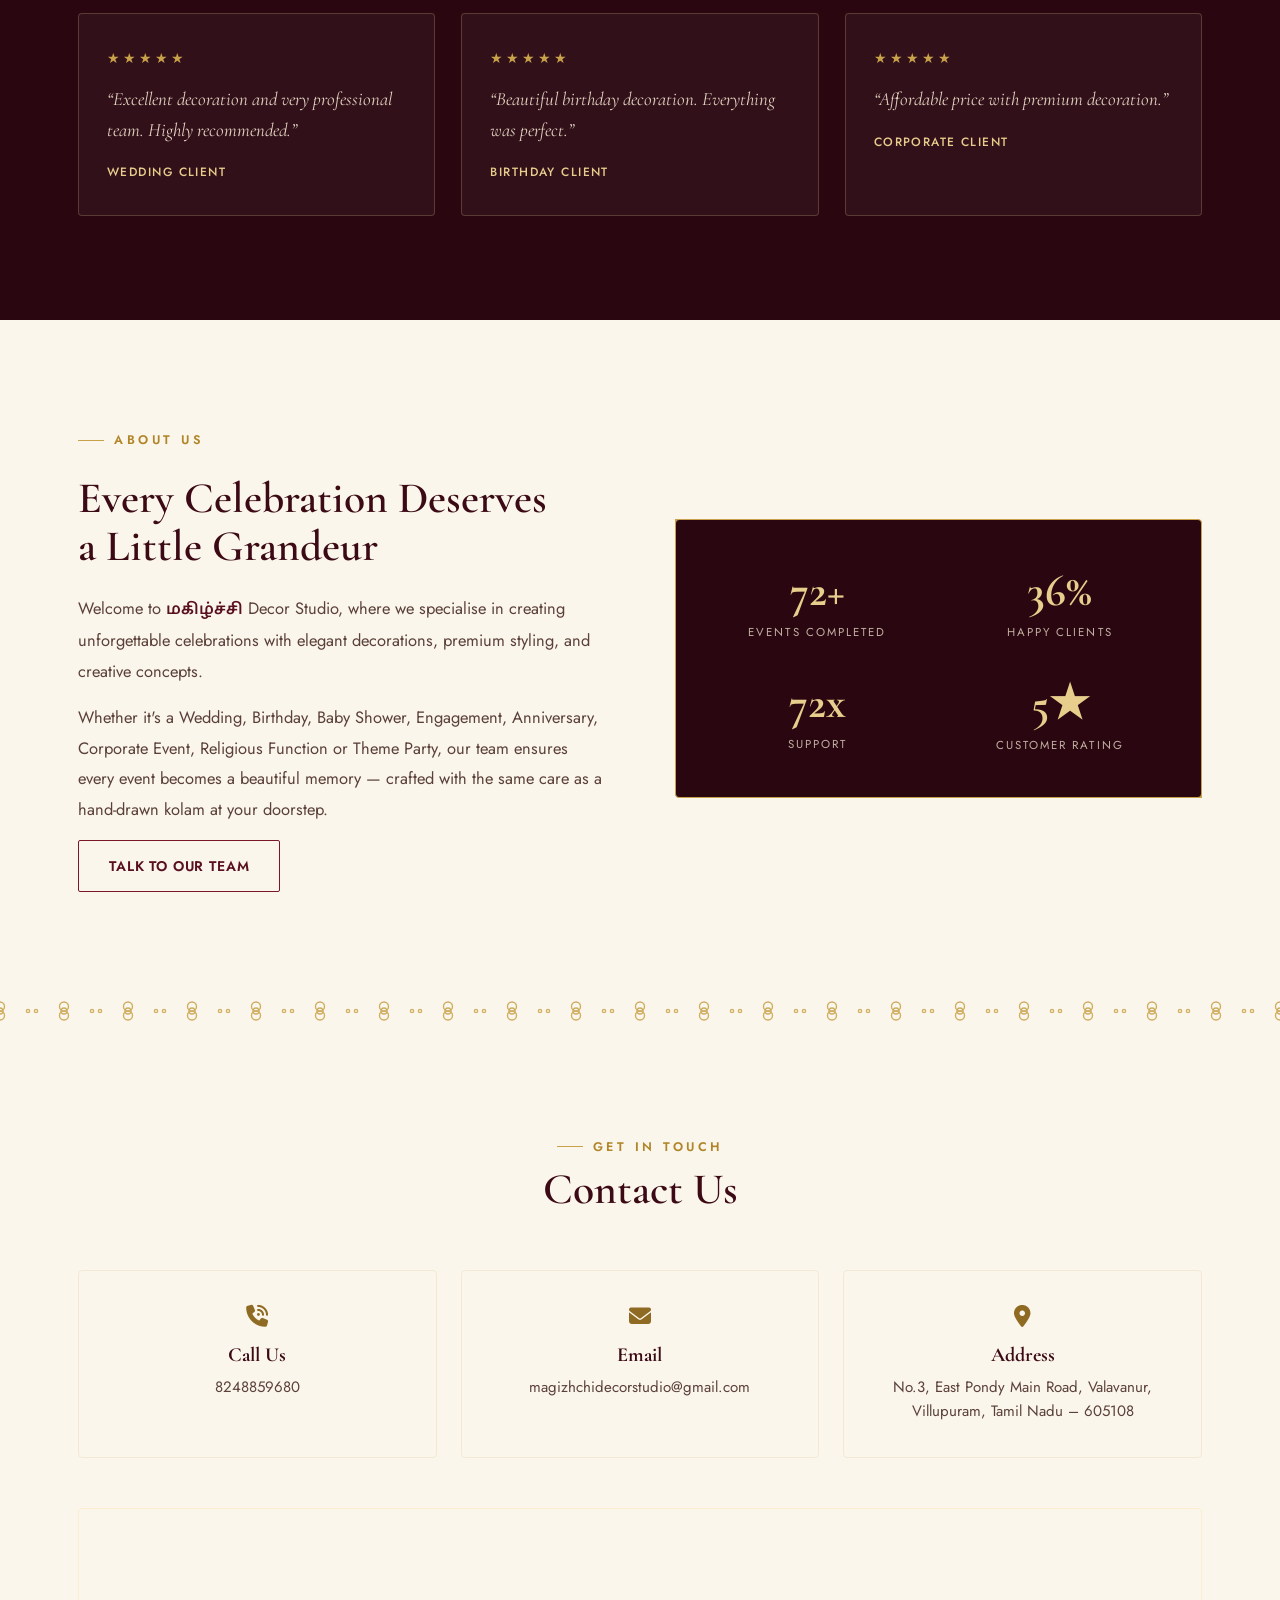
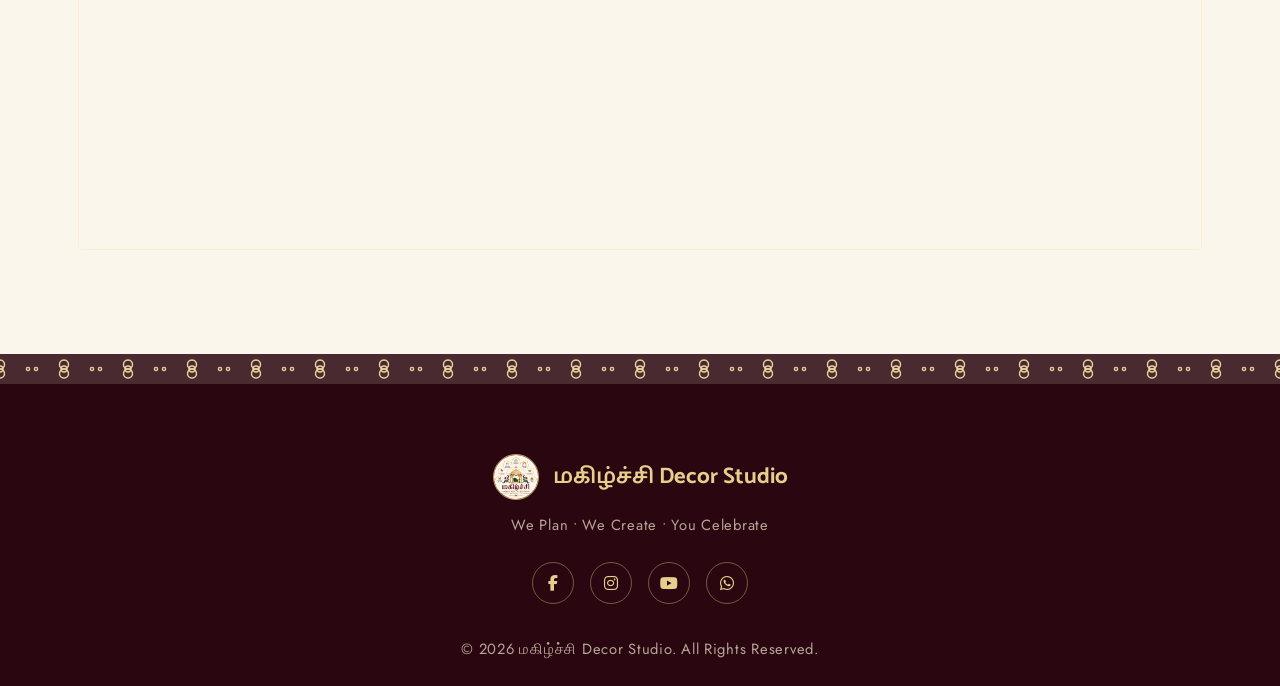
==== commit 69262e3d: "Add files via upload" ====
--- a/index.html
+++ b/index.html
@@ -76,27 +76,6 @@
   <div class="hero-scroll"><span>Scroll</span><span class="line"></span></div>
 </section>
 
-<!-- ================= ABOUT ================= -->
-<section id="about">
-  <div class="container about-grid">
-    <div class="about-copy hidden">
-      <span class="eyebrow">About Us</span>
-      <h2 class="section-title">Every Celebration Deserves<br>a Little Grandeur</h2>
-      <p>Welcome to <b class="tamil">மகிழ்ச்சி</b> Decor Studio, where we specialise in creating unforgettable celebrations with elegant decorations, premium styling, and creative concepts.</p>
-      <p>Whether it's a Wedding, Birthday, Baby Shower, Engagement, Anniversary, Corporate Event, Religious Function or Theme Party, our team ensures every event becomes a beautiful memory — crafted with the same care as a hand-drawn kolam at your doorstep.</p>
-      <a class="btn btn-outline-dark" href="https://wa.me/918248859680">Talk to Our Team</a>
-    </div>
-
-    <div class="stat-frame hidden">
-      <div class="counter-grid">
-        <div class="counter"><h3>250+</h3><p>Events Completed</p></div>
-        <div class="counter"><h3>100%</h3><p>Happy Clients</p></div>
-        <div class="counter"><h3>24x7</h3><p>Support</p></div>
-        <div class="counter"><h3>5★</h3><p>Customer Rating</p></div>
-      </div>
-    </div>
-  </div>
-</section>
 
 <div class="kolam-strip on-ivory"></div>
 
@@ -290,6 +269,30 @@
   </div>
 </section>
 
+<!-- ================= ABOUT ================= -->
+<section id="about">
+  <div class="container about-grid">
+    <div class="about-copy hidden">
+      <span class="eyebrow">About Us</span>
+      <h2 class="section-title">Every Celebration Deserves<br>a Little Grandeur</h2>
+      <p>Welcome to <b class="tamil">மகிழ்ச்சி</b> Decor Studio, where we specialise in creating unforgettable celebrations with elegant decorations, premium styling, and creative concepts.</p>
+      <p>Whether it's a Wedding, Birthday, Baby Shower, Engagement, Anniversary, Corporate Event, Religious Function or Theme Party, our team ensures every event becomes a beautiful memory — crafted with the same care as a hand-drawn kolam at your doorstep.</p>
+      <a class="btn btn-outline-dark" href="https://wa.me/918248859680">Talk to Our Team</a>
+    </div>
+
+    <div class="stat-frame hidden">
+      <div class="counter-grid">
+        <div class="counter"><h3>250+</h3><p>Events Completed</p></div>
+        <div class="counter"><h3>100%</h3><p>Happy Clients</p></div>
+        <div class="counter"><h3>24x7</h3><p>Support</p></div>
+        <div class="counter"><h3>5★</h3><p>Customer Rating</p></div>
+      </div>
+    </div>
+  </div>
+</section>
+
+<div class="kolam-strip on-ivory"></div>
+
 <!-- ================= CONTACT ================= -->
 <section id="contact">
   <div class="container">
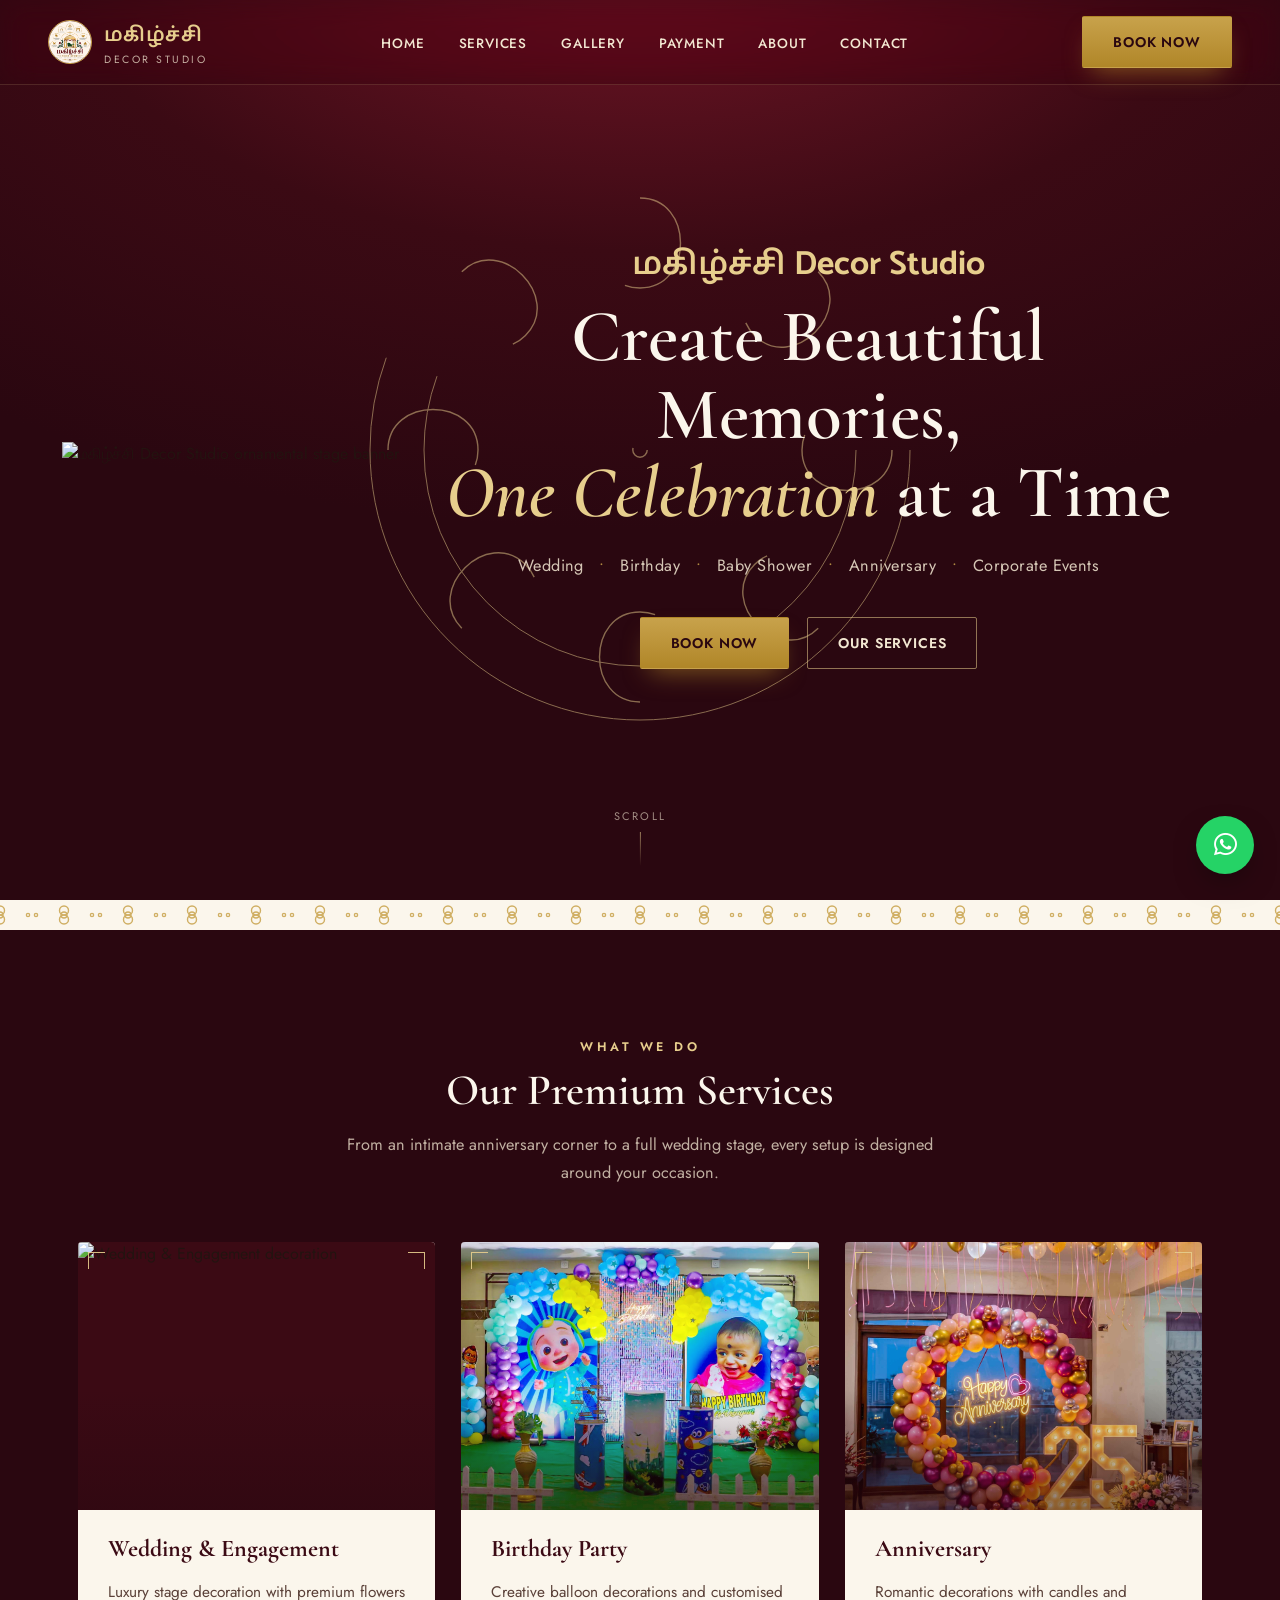
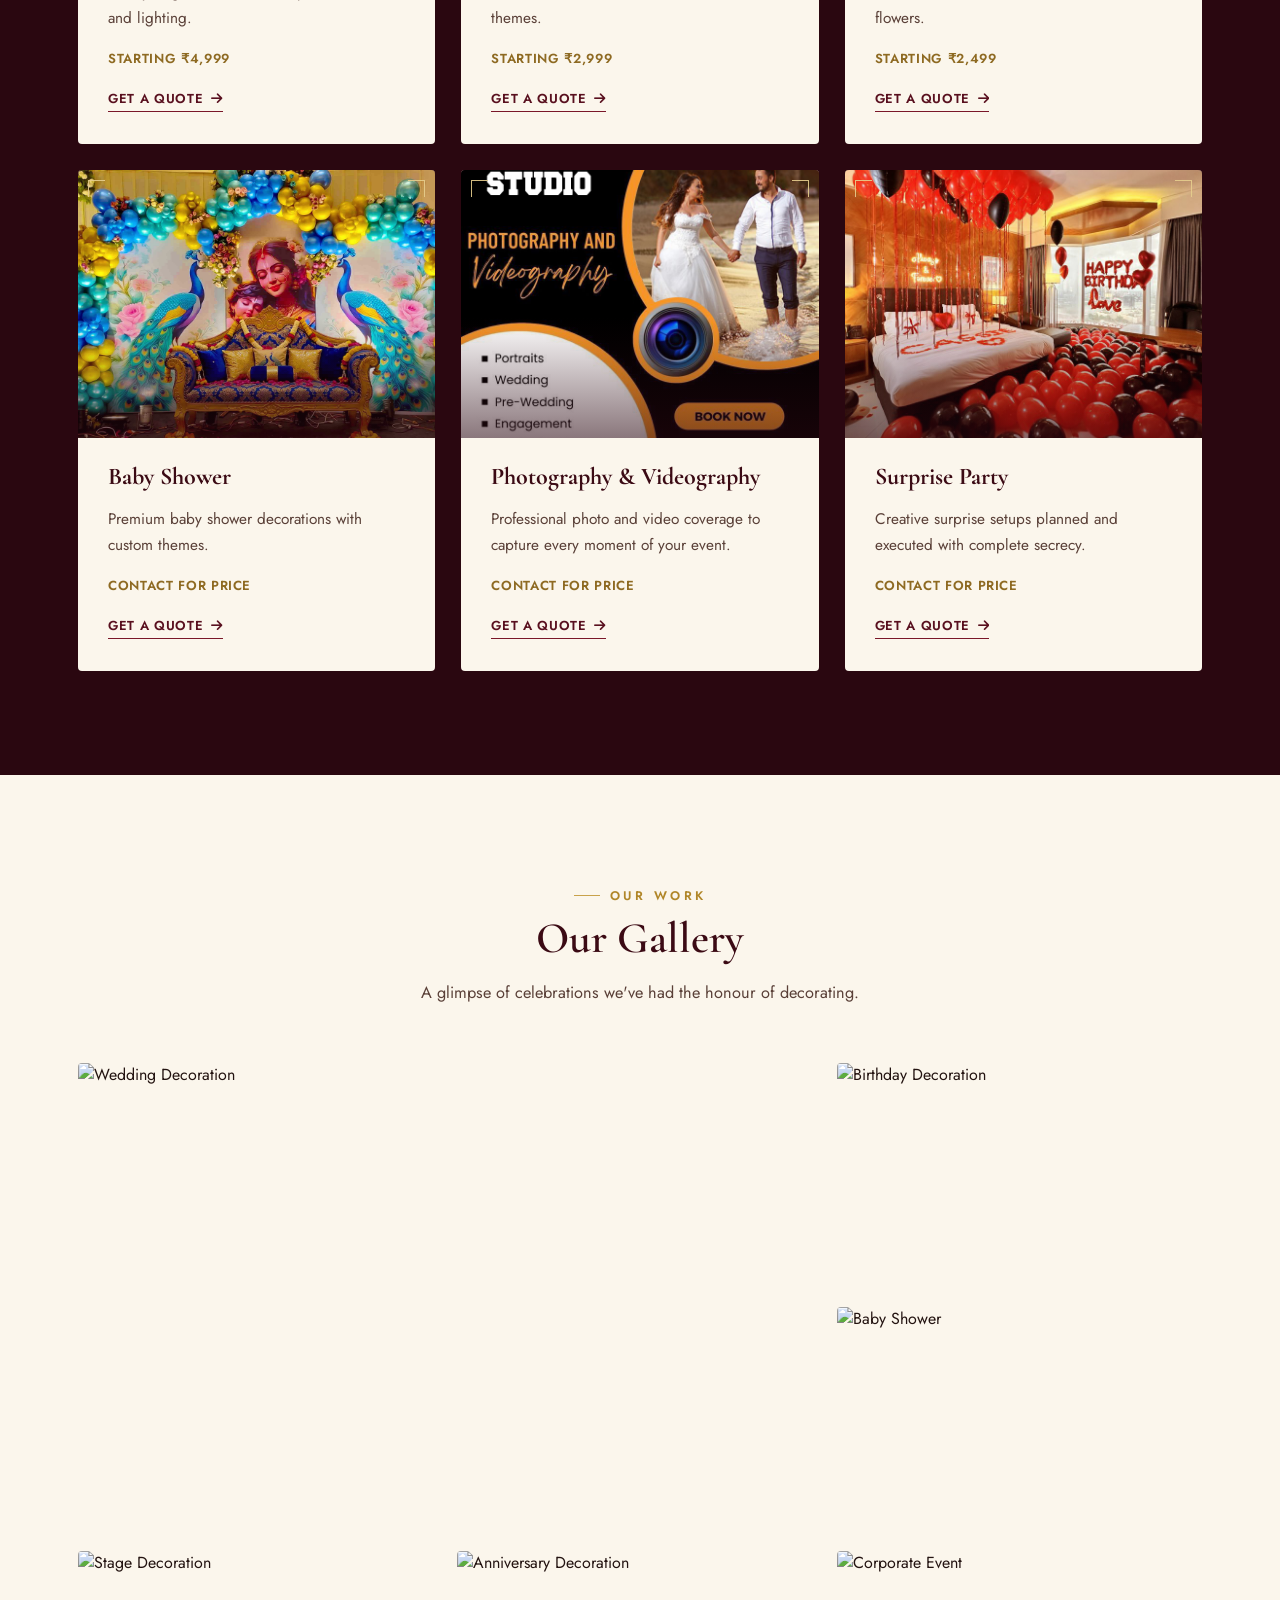
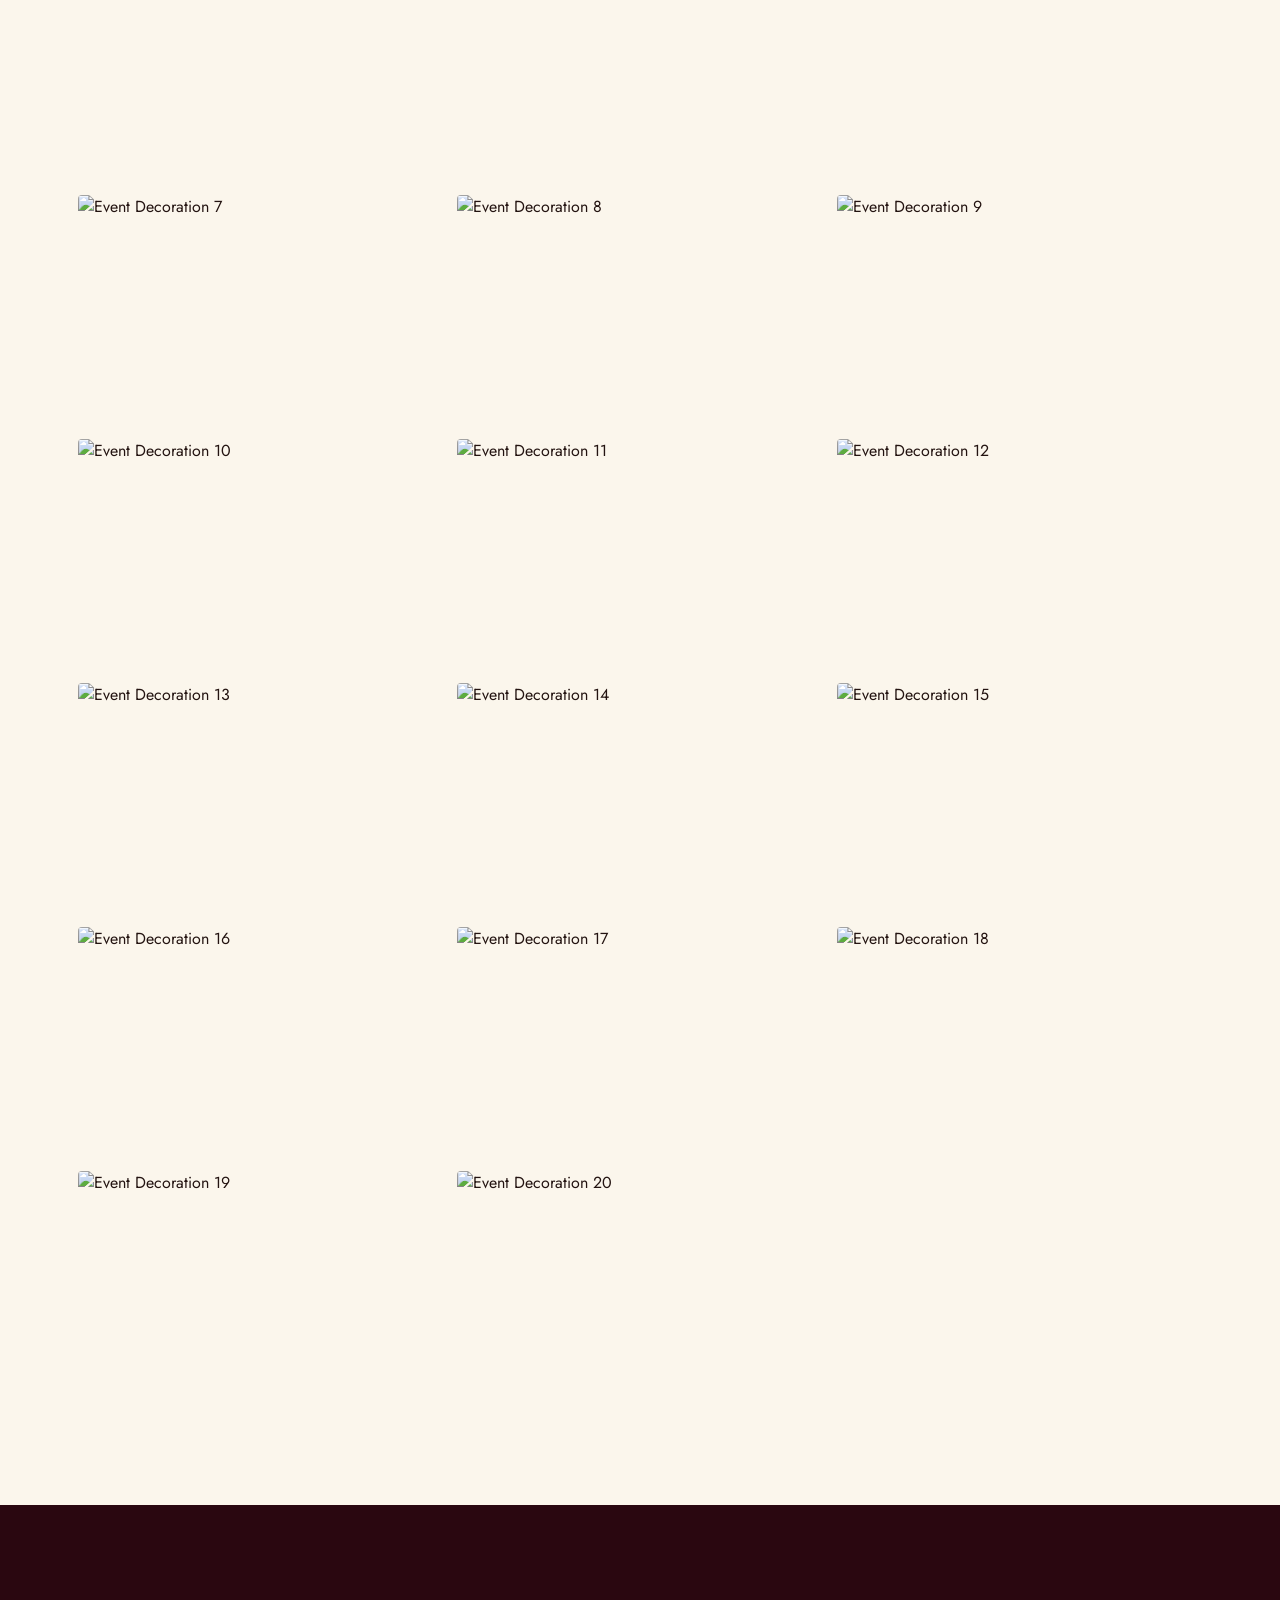
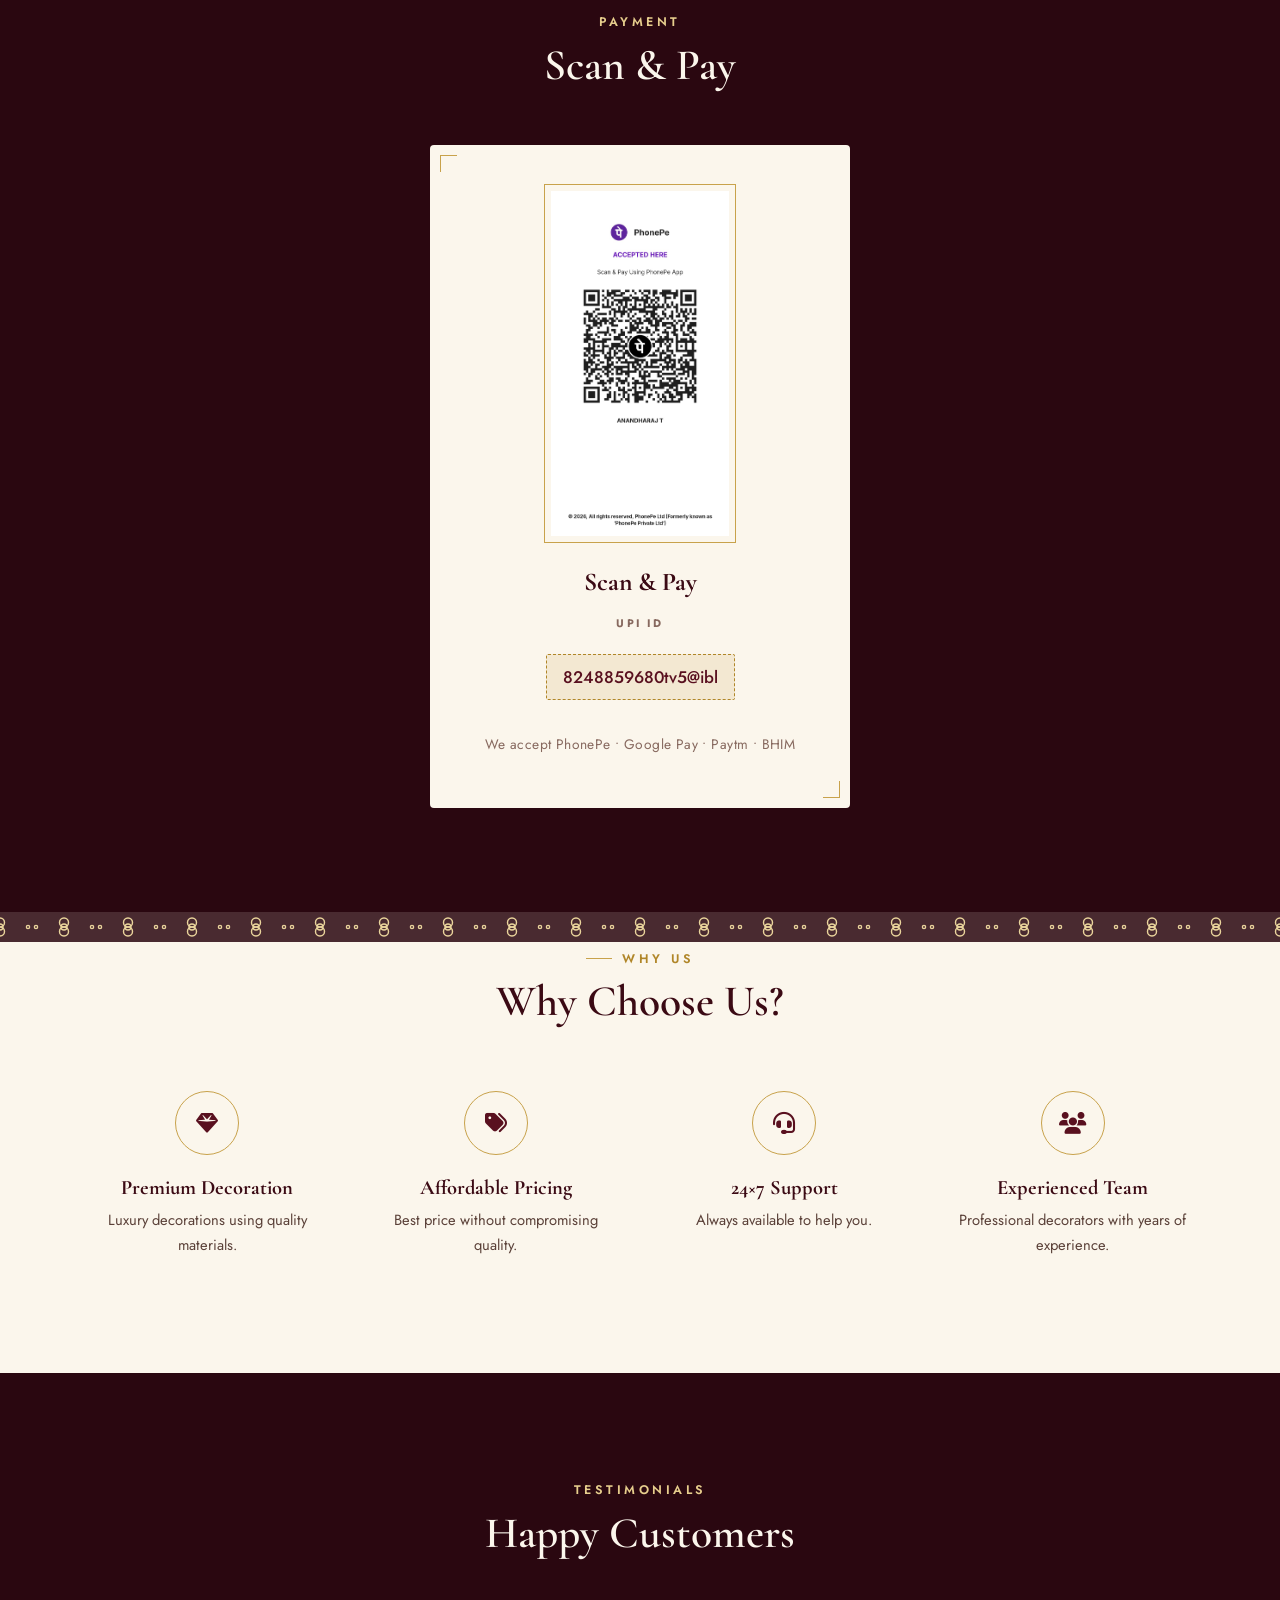
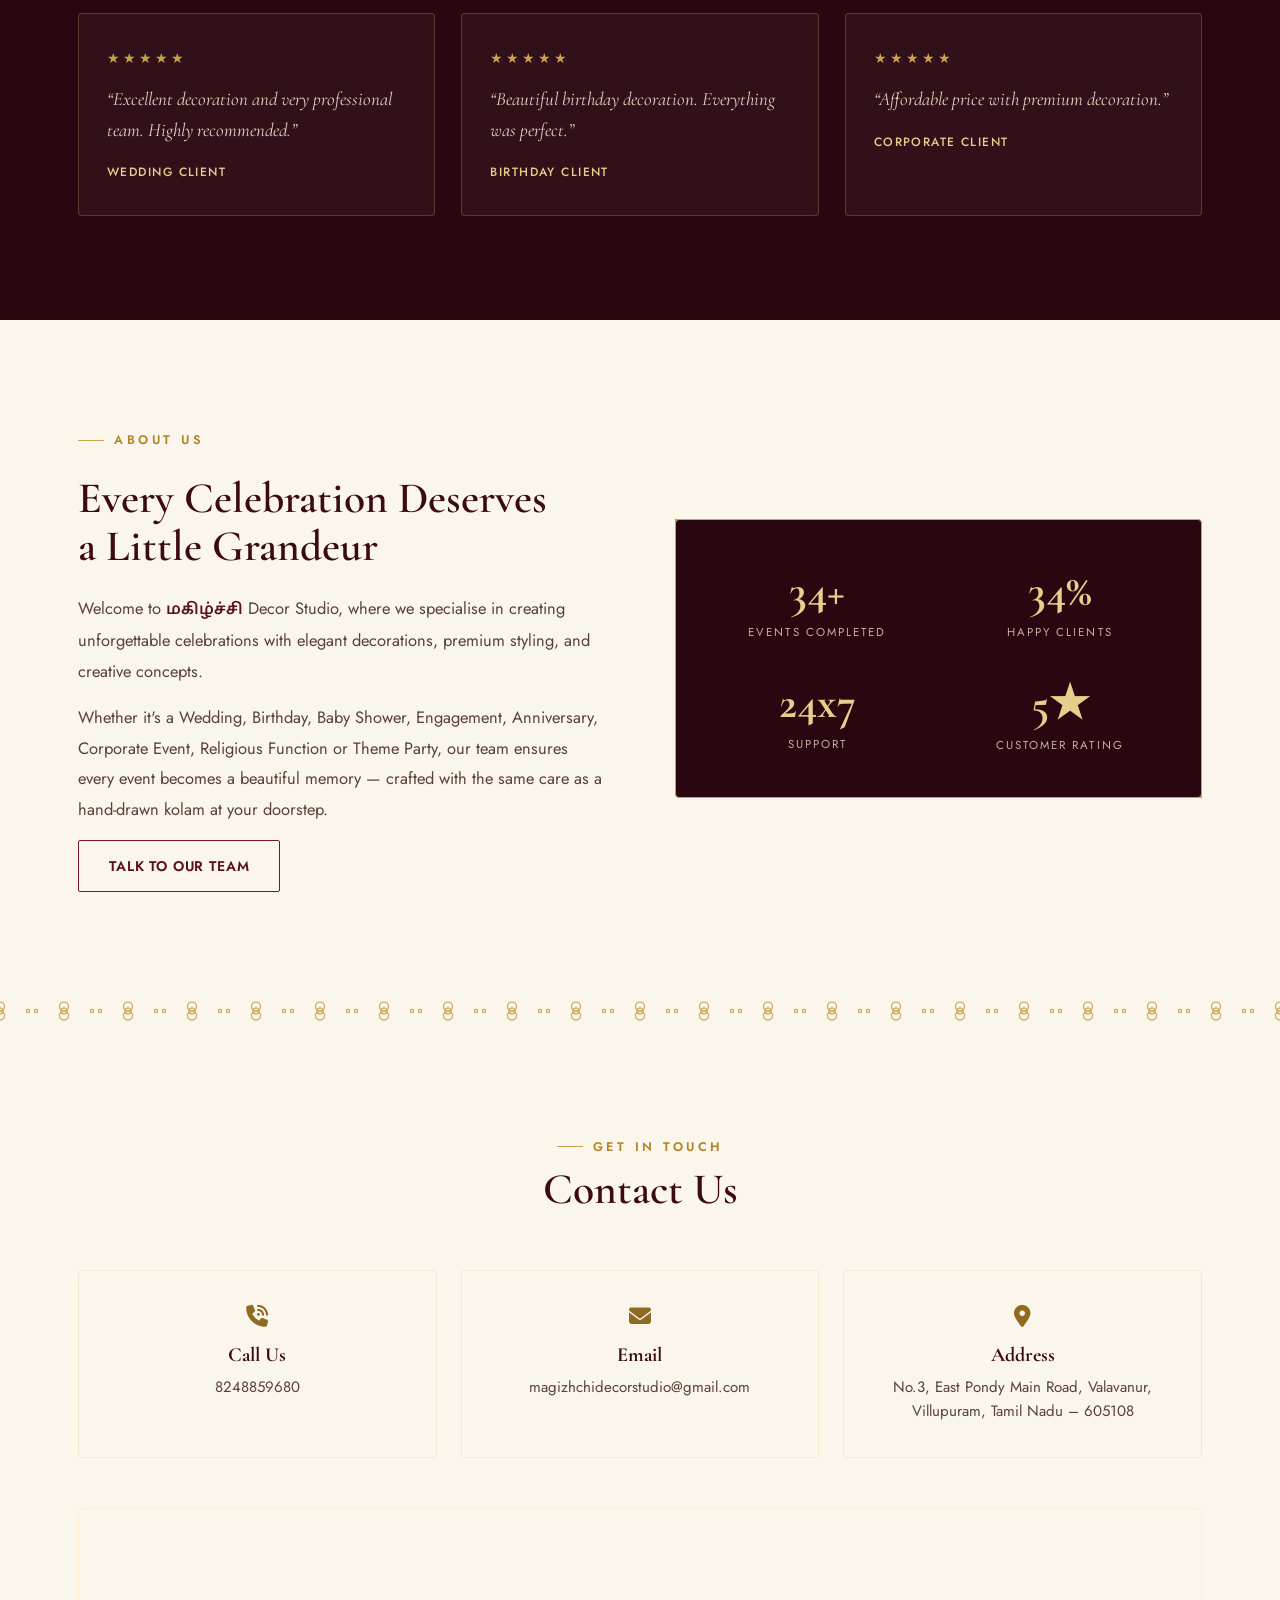
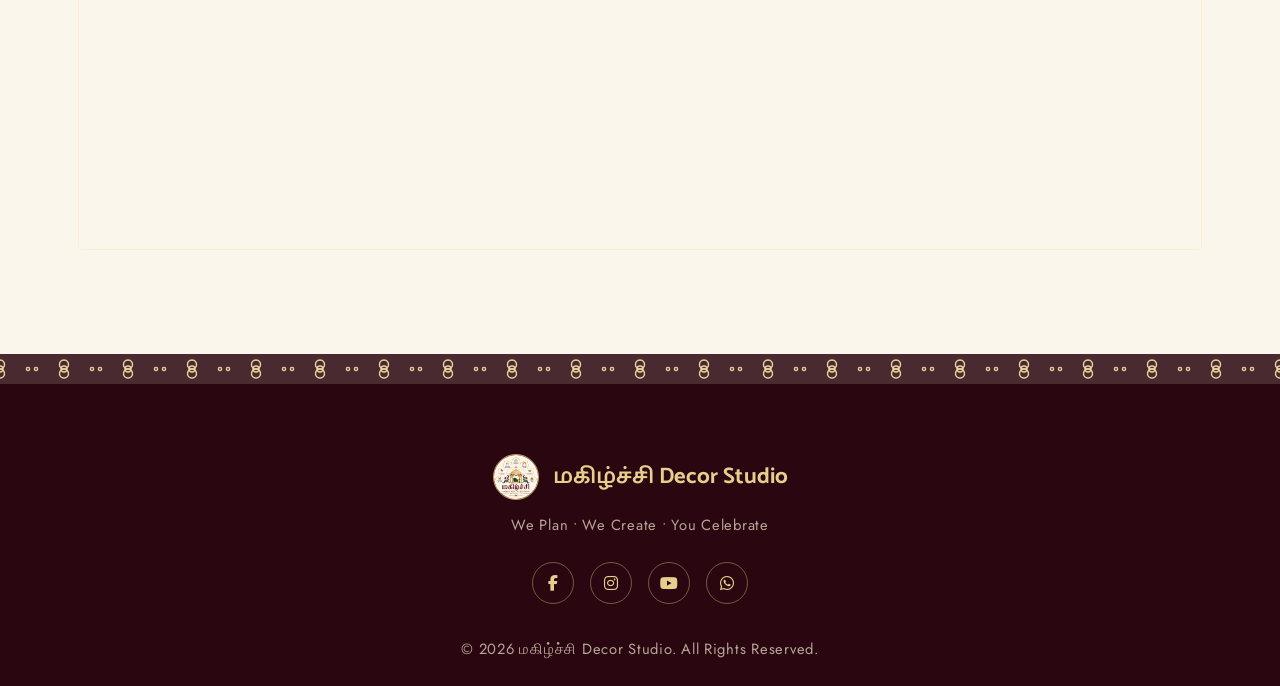
==== commit 26a0e410: "Add files via upload" ====
--- a/index.html
+++ b/index.html
@@ -282,10 +282,10 @@
 
     <div class="stat-frame hidden">
       <div class="counter-grid">
-        <div class="counter"><h3>250+</h3><p>Events Completed</p></div>
-        <div class="counter"><h3>100%</h3><p>Happy Clients</p></div>
-        <div class="counter"><h3>24x7</h3><p>Support</p></div>
-        <div class="counter"><h3>5★</h3><p>Customer Rating</p></div>
+        <div class="counter"><h3 data-count-target="40" data-suffix="+">0+</h3><p>Events Completed</p></div>
+        <div class="counter"><h3 data-count-target="100" data-suffix="%">0%</h3><p>Happy Clients</p></div>
+        <div class="counter"><h3 data-static="true">24x7</h3><p>Support</p></div>
+        <div class="counter"><h3 data-count-target="5" data-suffix="★">0★</h3><p>Customer Rating</p></div>
       </div>
     </div>
   </div>
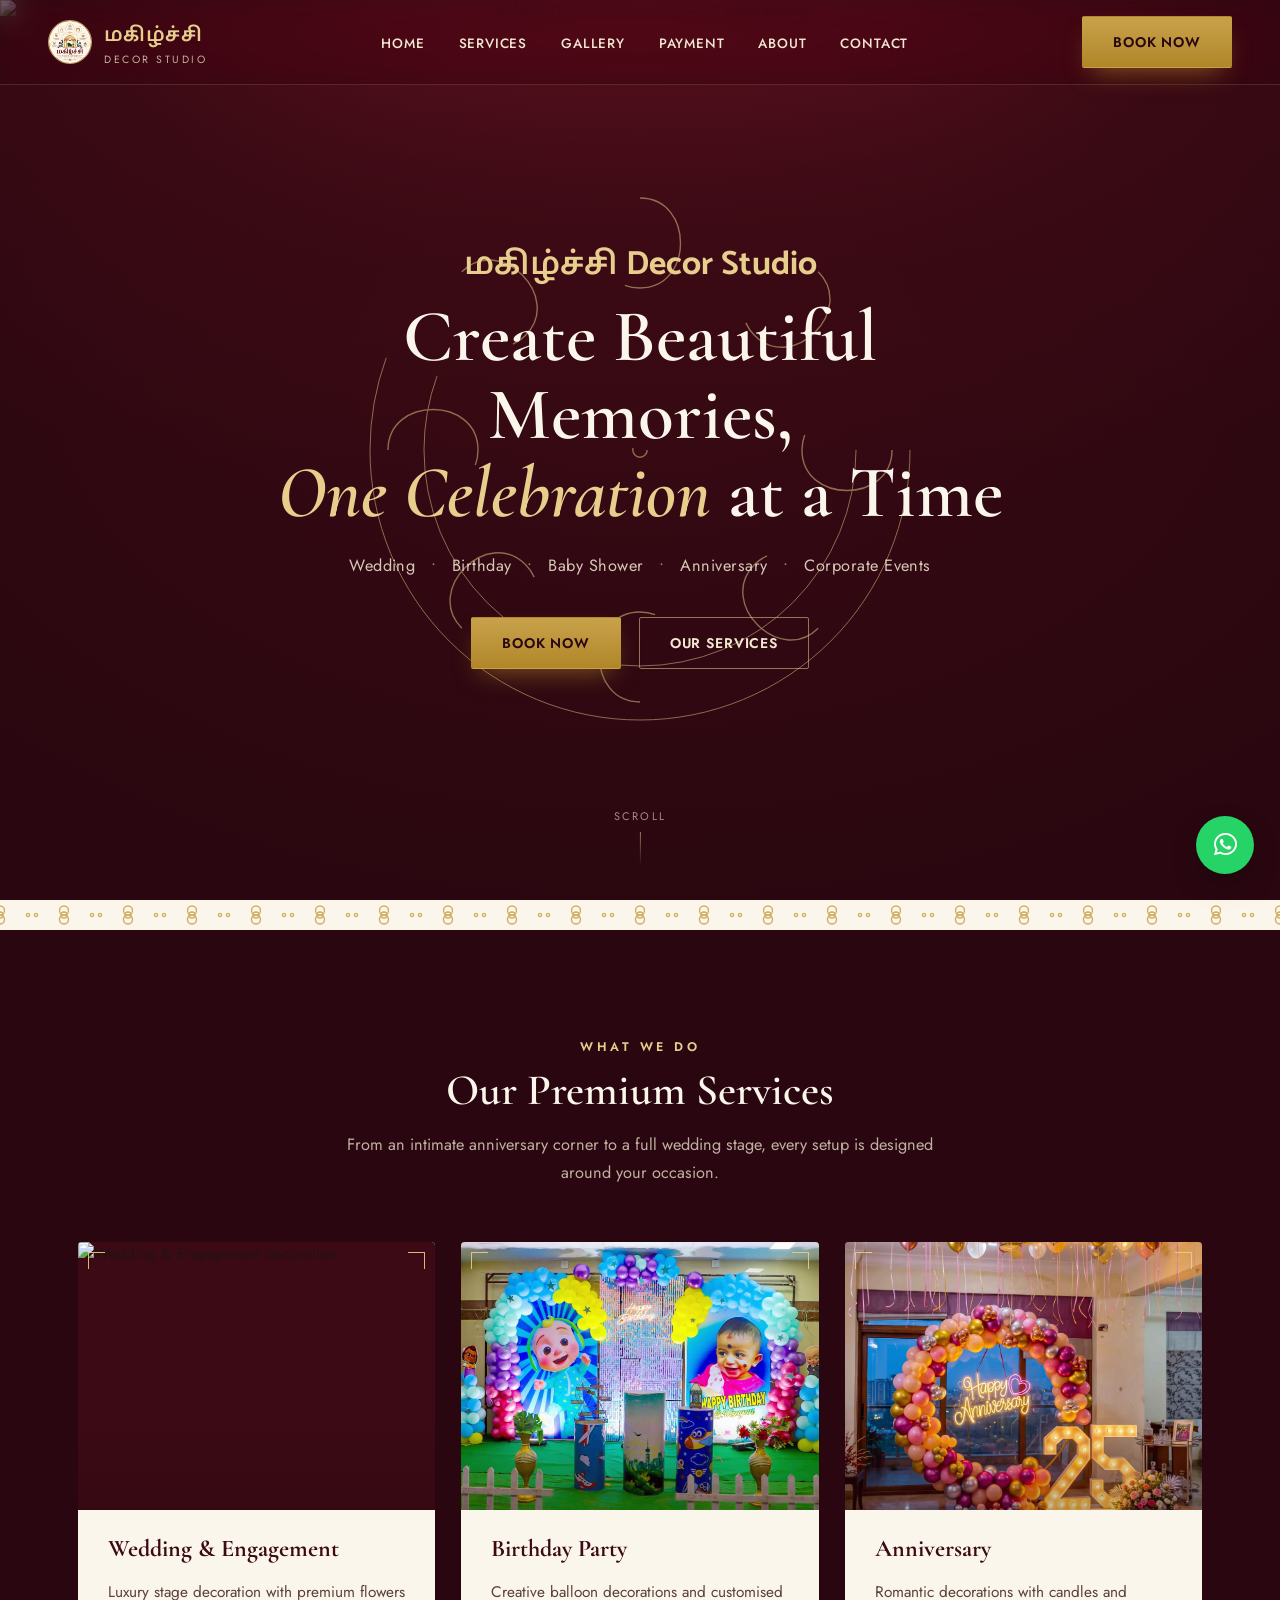
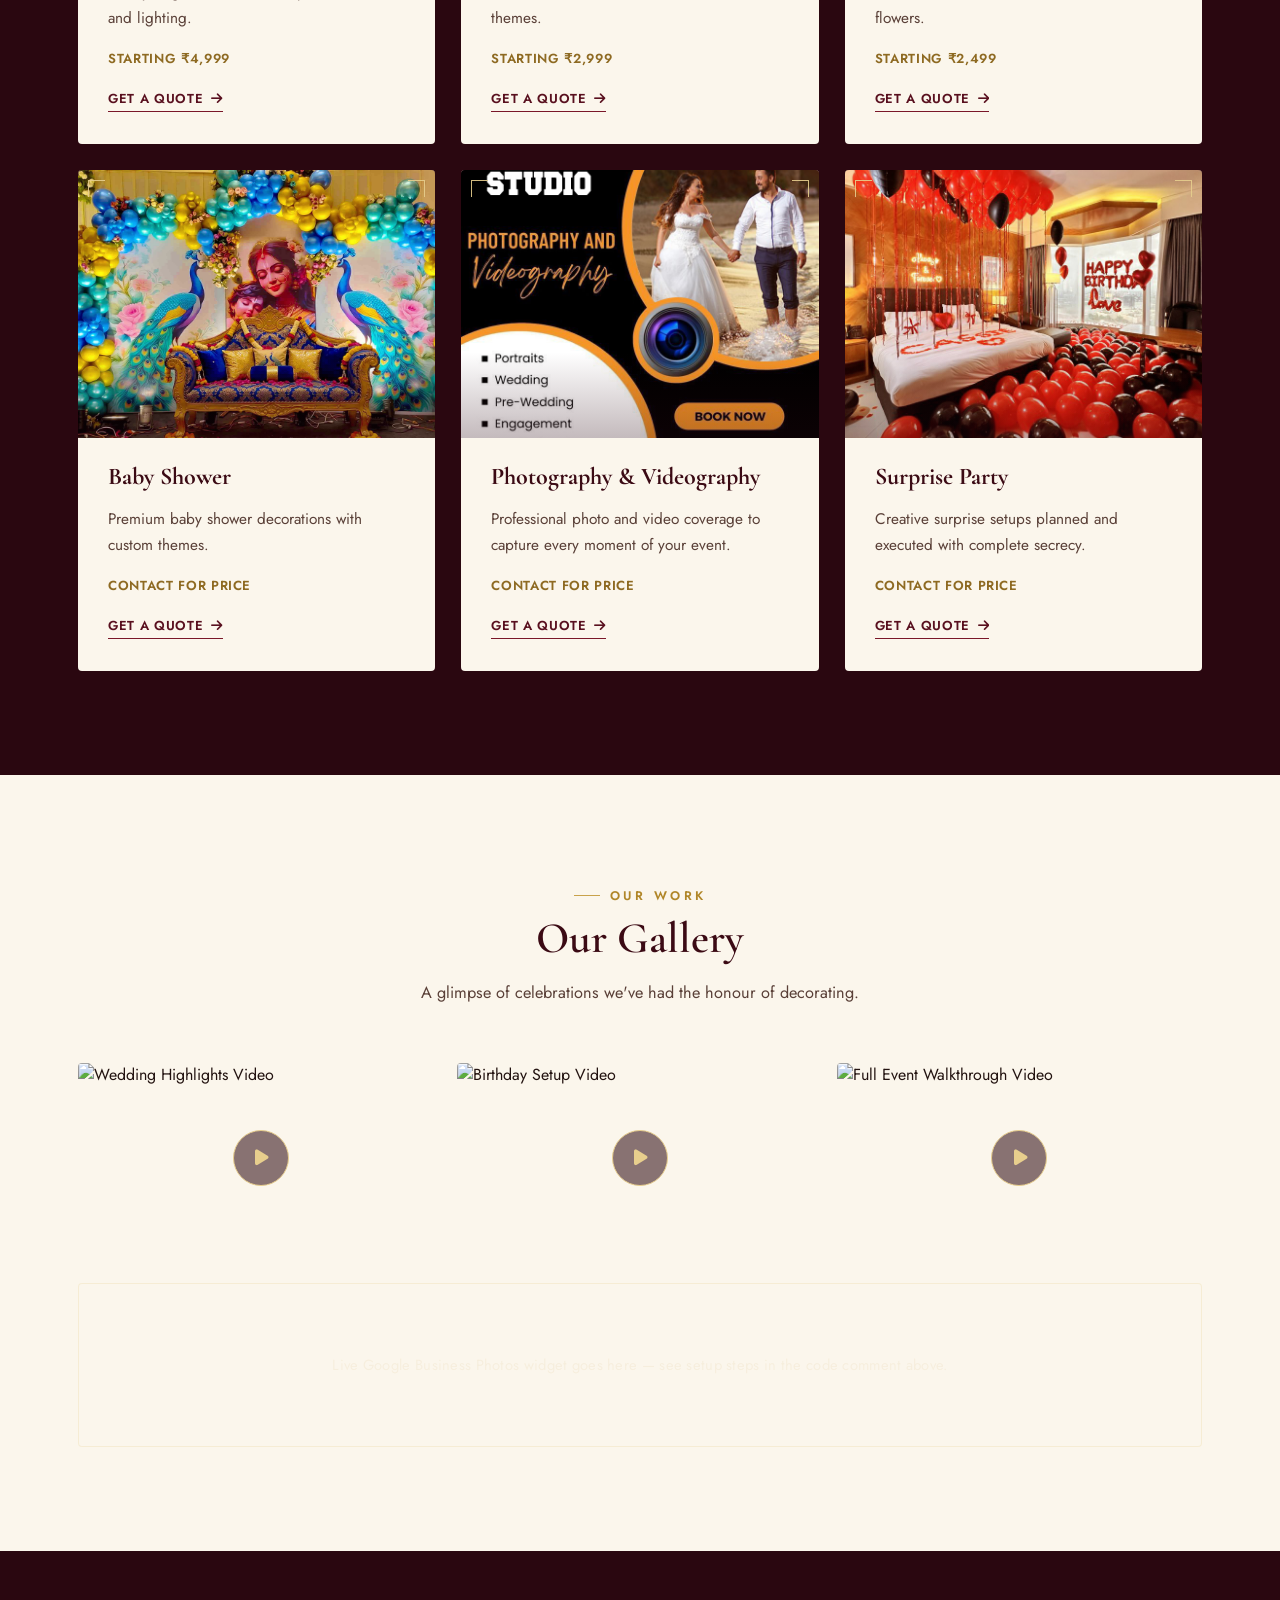
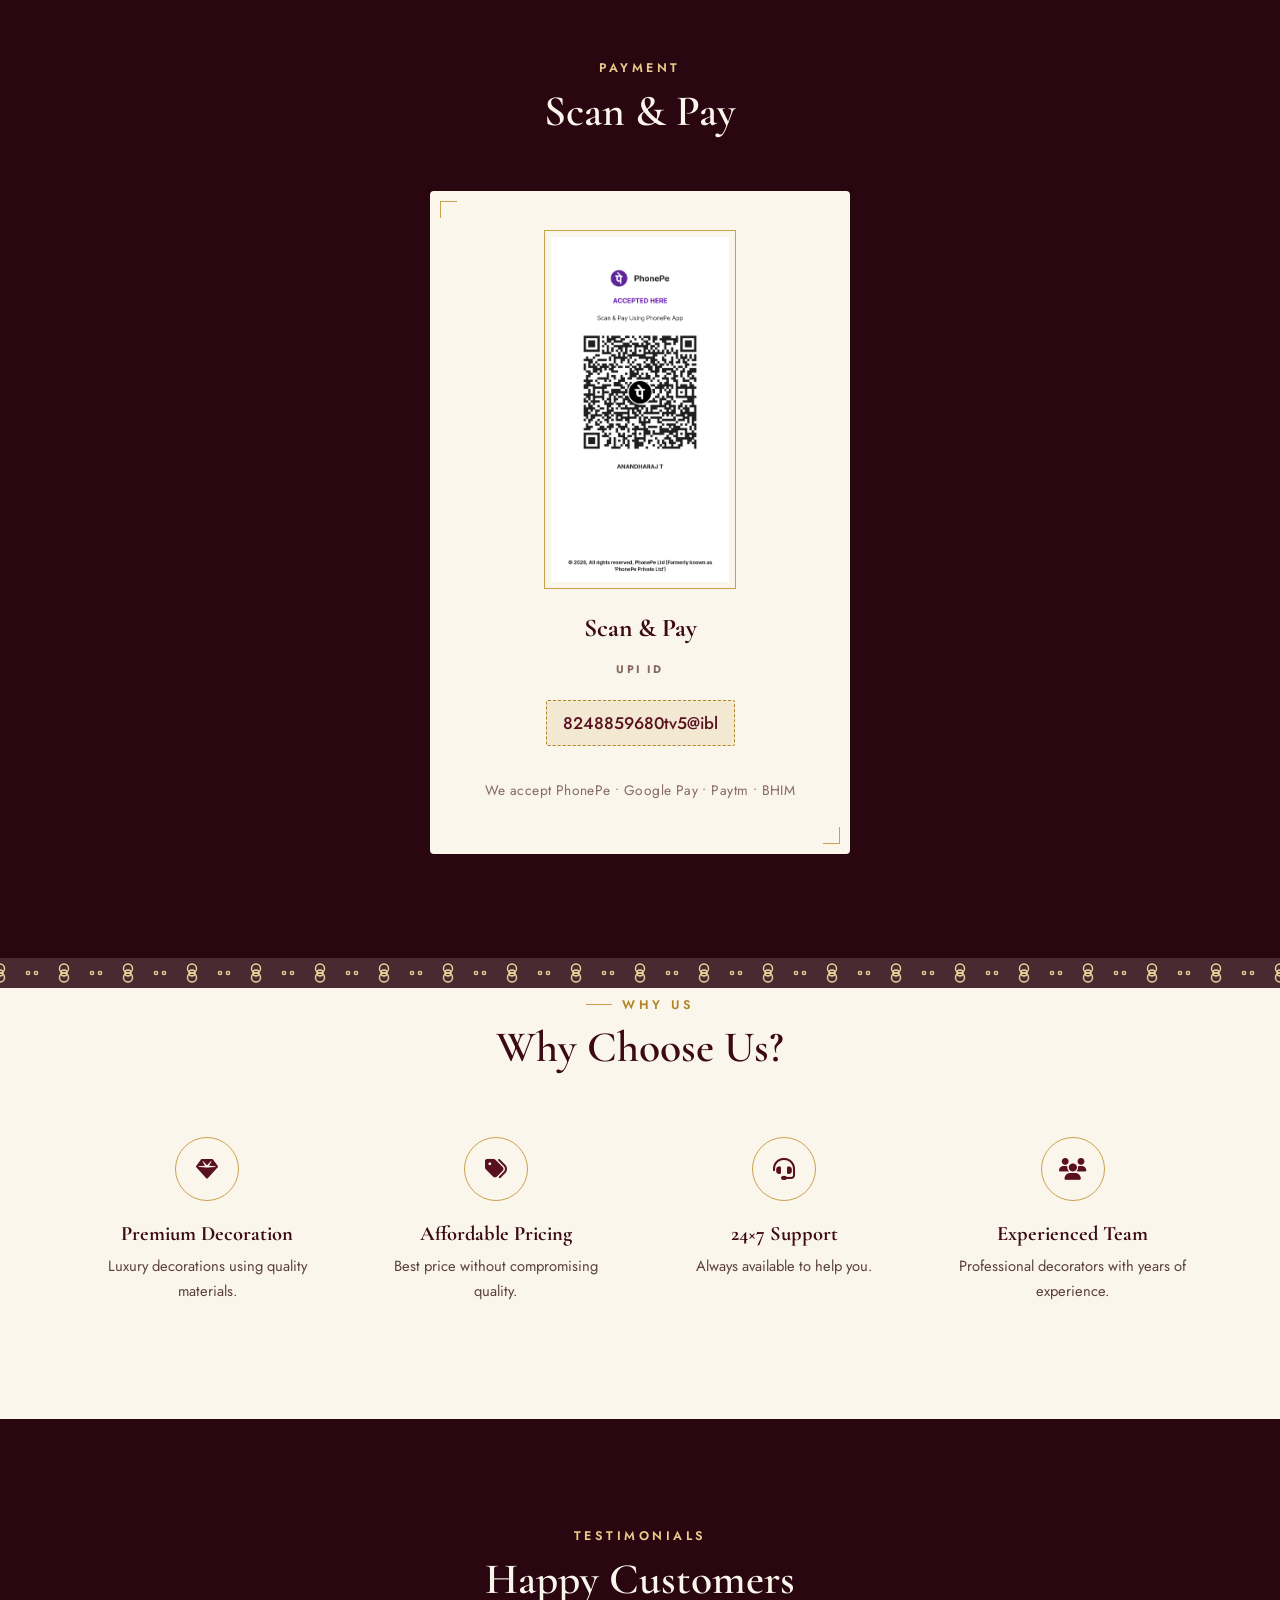
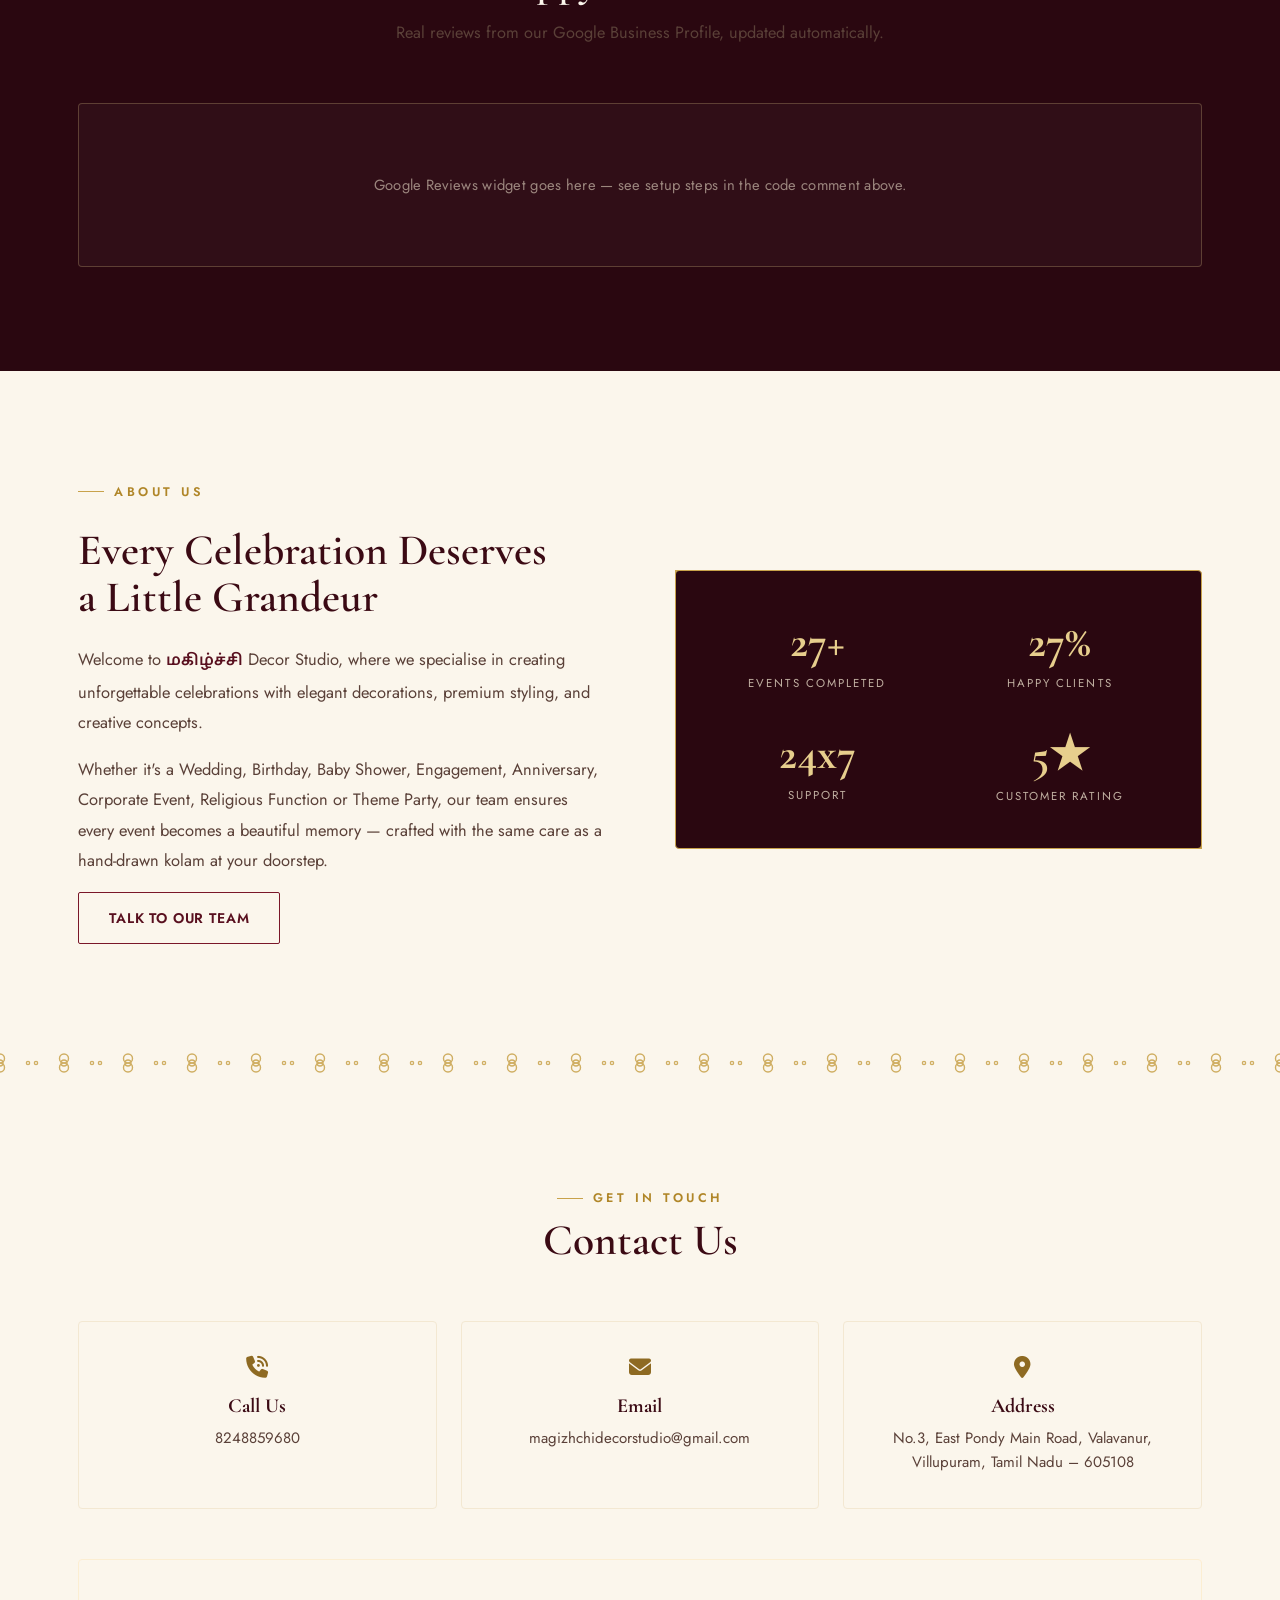
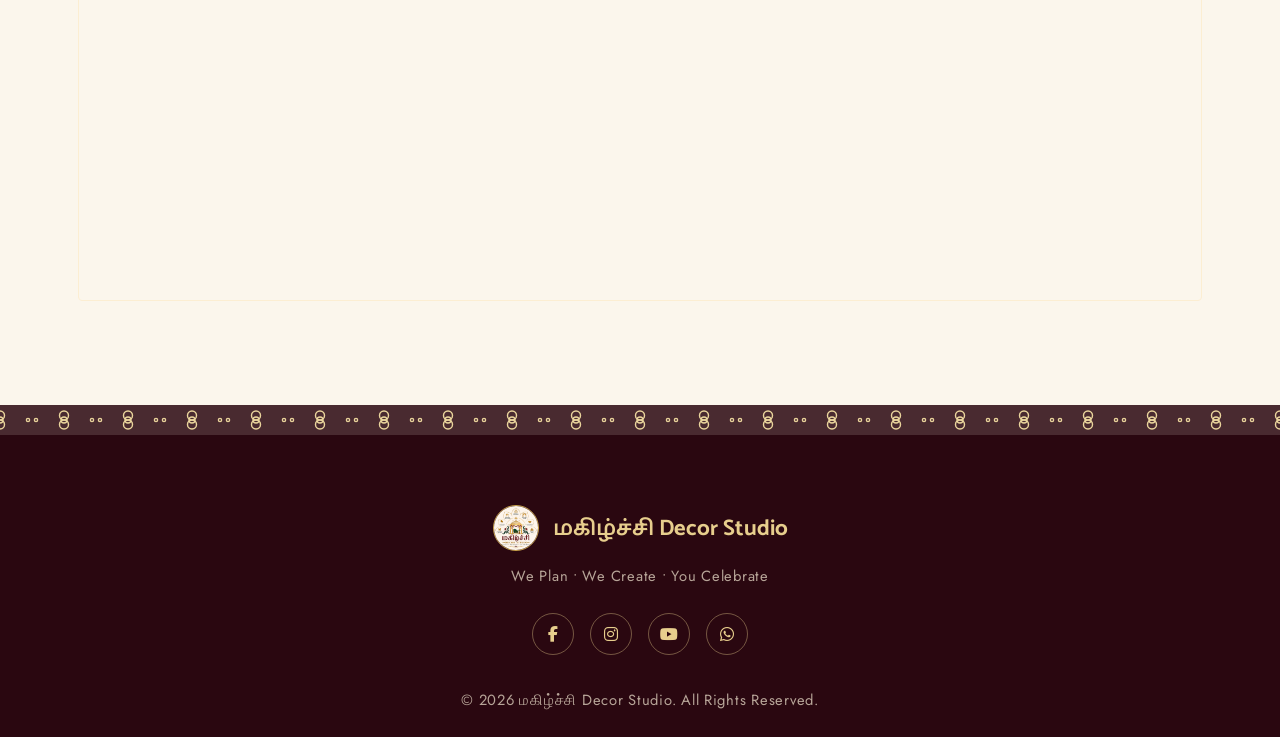
==== commit 7c519433: "Add files via upload" ====
--- a/index.html
+++ b/index.html
@@ -163,27 +163,45 @@
       <p class="lede">A glimpse of celebrations we've had the honour of decorating.</p>
     </div>
 
-    <div class="gallery-grid">
-      <div class="gallery-item hidden"><img src="gallery1.jpg" alt="Wedding Decoration"><span class="g-label">Wedding Decoration</span></div>
-      <div class="gallery-item hidden"><img src="gallery2.jpg" alt="Birthday Decoration"><span class="g-label">Birthday Decoration</span></div>
-      <div class="gallery-item hidden"><img src="gallery3.jpg" alt="Baby Shower"><span class="g-label">Baby Shower</span></div>
-      <div class="gallery-item hidden"><img src="gallery4.jpg" alt="Stage Decoration"><span class="g-label">Stage Decoration</span></div>
-      <div class="gallery-item hidden"><img src="gallery5.jpg" alt="Anniversary Decoration"><span class="g-label">Anniversary Decoration</span></div>
-      <div class="gallery-item hidden"><img src="gallery6.jpg" alt="Corporate Event"><span class="g-label">Corporate Event</span></div>
-      <div class="gallery-item hidden"><img src="gallery7.jpg" alt="Event Decoration 7"><span class="g-label">Event Decoration 7</span></div>
-      <div class="gallery-item hidden"><img src="gallery8.jpg" alt="Event Decoration 8"><span class="g-label">Event Decoration 8</span></div>
-      <div class="gallery-item hidden"><img src="gallery9.jpg" alt="Event Decoration 9"><span class="g-label">Event Decoration 9</span></div>
-      <div class="gallery-item hidden"><img src="gallery10.jpg" alt="Event Decoration 10"><span class="g-label">Event Decoration 10</span></div>
-      <div class="gallery-item hidden"><img src="gallery11.jpg" alt="Event Decoration 11"><span class="g-label">Event Decoration 11</span></div>
-      <div class="gallery-item hidden"><img src="gallery12.jpg" alt="Event Decoration 12"><span class="g-label">Event Decoration 12</span></div>
-      <div class="gallery-item hidden"><img src="gallery13.jpg" alt="Event Decoration 13"><span class="g-label">Event Decoration 13</span></div>
-      <div class="gallery-item hidden"><img src="gallery14.jpg" alt="Event Decoration 14"><span class="g-label">Event Decoration 14</span></div>
-      <div class="gallery-item hidden"><img src="gallery15.jpg" alt="Event Decoration 15"><span class="g-label">Event Decoration 15</span></div>
-      <div class="gallery-item hidden"><img src="gallery16.jpg" alt="Event Decoration 16"><span class="g-label">Event Decoration 16</span></div>
-      <div class="gallery-item hidden"><img src="gallery17.jpg" alt="Event Decoration 17"><span class="g-label">Event Decoration 17</span></div>
-      <div class="gallery-item hidden"><img src="gallery18.jpg" alt="Event Decoration 18"><span class="g-label">Event Decoration 18</span></div>
-      <div class="gallery-item hidden"><img src="gallery19.jpg" alt="Event Decoration 19"><span class="g-label">Event Decoration 19</span></div>
-      <div class="gallery-item hidden"><img src="gallery20.jpg" alt="Event Decoration 20"><span class="g-label">Event Decoration 20</span></div>
+    <!-- ===== Video Highlights (YouTube) ===== -->
+    <div class="gallery-grid gallery-grid-videos">
+      <div class="gallery-item hidden" data-video="_Z9TQW3zpsE">
+        <img src="https://img.youtube.com/vi/_Z9TQW3zpsE/hqdefault.jpg" alt="Wedding Highlights Video">
+        <span class="play-badge"><i class="fa-solid fa-play"></i></span>
+        <span class="g-label">Wedding Highlights</span>
+      </div>
+      <div class="gallery-item hidden" data-video="YOUTUBE_VIDEO_ID_2">
+        <img src="https://img.youtube.com/vi/YOUTUBE_VIDEO_ID_2/hqdefault.jpg" alt="Birthday Setup Video">
+        <span class="play-badge"><i class="fa-solid fa-play"></i></span>
+        <span class="g-label">Birthday Setup</span>
+      </div>
+      <div class="gallery-item hidden" data-video="YOUTUBE_VIDEO_ID_3">
+        <img src="https://img.youtube.com/vi/YOUTUBE_VIDEO_ID_3/hqdefault.jpg" alt="Full Event Walkthrough Video">
+        <span class="play-badge"><i class="fa-solid fa-play"></i></span>
+        <span class="g-label">Full Event Walkthrough</span>
+      </div>
+    </div>
+
+    <!--
+      LIVE GOOGLE BUSINESS PHOTOS WIDGET
+      ----------------------------------------------------------------
+      1. Go to sociablekit.com and sign up (free plan available).
+      2. Choose the "Google Business Photos" widget.
+      3. Search and connect "Magizhchi Decor Studio" (your Google Business listing).
+      4. Customize the layout/colors — set accent color to #C8A24B (gold)
+         to match this site, and pick a dark/maroon-friendly grid layout.
+      5. Click "Embed on Website" -> copy the provided <script> + <div> code.
+      6. Paste the <script> tag once, near the bottom of this file, next
+         to the other <script> tags (before </body>).
+      7. Replace the placeholder <div> below with the one SociableKIT gave you.
+      Once connected, any new photo you upload to your Google Business
+      Profile will appear here automatically — no manual uploads needed.
+    -->
+    <div class="reviews-widget-frame" style="margin-top:30px;">
+      <div id="google-photos-widget">
+        <!-- Paste your SociableKIT <div class="sk-ww-google-business-photos"...></div> here -->
+        <p class="reviews-widget-placeholder">Live Google Business Photos widget goes here — see setup steps in the code comment above.</p>
+      </div>
     </div>
   </div>
 </section>
@@ -247,23 +265,28 @@
     <div class="section-head">
       <span class="eyebrow">Testimonials</span>
       <h2 class="section-title">Happy Customers</h2>
-    </div>
-
-    <div class="review-grid">
-      <div class="review-card hidden">
-        <div class="stars">★★★★★</div>
-        <p>&ldquo;Excellent decoration and very professional team. Highly recommended.&rdquo;</p>
-        <h4>Wedding Client</h4>
-      </div>
-      <div class="review-card hidden">
-        <div class="stars">★★★★★</div>
-        <p>&ldquo;Beautiful birthday decoration. Everything was perfect.&rdquo;</p>
-        <h4>Birthday Client</h4>
-      </div>
-      <div class="review-card hidden">
-        <div class="stars">★★★★★</div>
-        <p>&ldquo;Affordable price with premium decoration.&rdquo;</p>
-        <h4>Corporate Client</h4>
+      <p class="lede">Real reviews from our Google Business Profile, updated automatically.</p>
+    </div>
+
+    <!--
+      GOOGLE REVIEWS WIDGET
+      ----------------------------------------------------------------
+      1. Go to elfsight.com/google-reviews-widget and sign up (free tier is fine).
+      2. Search for "Magizhchi Decor Studio" (or paste your Google Maps link)
+         to connect your business listing.
+      3. In the widget editor, pick a "Dark" or custom theme, and set the
+         accent color to #C8A24B (gold) to match this site.
+      4. Click "Install" -> "Copy embed code". You'll get TWO things:
+           a) a <script src="https://static.elfsight.com/platform/platform.js" ...></script>
+           b) a <div class="elfsight-app-XXXXXXXX-XXXX-..." ...></div>
+      5. Paste the <script> tag once, right before the closing </body> tag
+         near the bottom of this file (next to the other <script> tag).
+      6. Replace the placeholder <div> below with the <div> Elfsight gave you.
+    -->
+    <div class="reviews-widget-frame">
+      <div id="google-reviews-widget">
+        <!-- Paste your Elfsight <div class="elfsight-app-..."></div> here -->
+        <p class="reviews-widget-placeholder">Google Reviews widget goes here — see setup steps in the code comment above.</p>
       </div>
     </div>
   </div>
--- a/style.css
+++ b/style.css
@@ -242,12 +242,30 @@
   text-align:center;
 }
 
+.hero-banner{
+  position:absolute;
+  inset:0;
+  z-index:0;
+}
+.hero-banner img{
+  width:100%; height:100%;
+  object-fit:cover;
+  opacity:.9;
+}
+.hero-banner::after{
+  content:"";
+  position:absolute; inset:0;
+  background:
+    radial-gradient(900px 560px at 50% 40%, rgba(59,10,20,.72) 0%, rgba(59,10,20,.35) 55%, rgba(42,7,16,.15) 100%);
+}
+
 .hero-kolam{
   position:absolute;
   top:50%; left:50%;
   width:min(720px, 92vw);
   height:min(720px, 92vw);
   transform:translate(-50%,-50%);
+  z-index:1;
   opacity:.5;
   pointer-events:none;
 }
@@ -409,18 +427,8 @@
 .service-photo::after{
   content:"";
   position:absolute; inset:0;
-  background:linear-gradient(180deg, rgba(42,7,16,0) 55%, rgba(42,7,16,.55) 100%);
-}
-
-.service-icon-wrap{
-  position:absolute; left:20px; bottom:16px; z-index:2;
-  width:52px; height:52px;
-  display:flex; align-items:center; justify-content:center;
-  border-radius:50%;
-  background:linear-gradient(180deg, var(--gold-500), var(--gold-600));
-  box-shadow:0 10px 22px -8px rgba(0,0,0,.5);
-}
-.service-icon{ color:var(--maroon-950); font-size:19px; }
+  background:linear-gradient(180deg, rgba(42,7,16,0) 68%, rgba(42,7,16,.28) 100%);
+}
 
 .service-card h3{
   font-family:'Cormorant Garamond', serif;
@@ -449,11 +457,13 @@
 
 .gallery-grid{
   display:grid;
+  grid-template-columns:repeat(4, 1fr);
+  grid-auto-rows:190px;
+  gap:14px;
+}
+.gallery-grid-videos{
   grid-template-columns:repeat(3, 1fr);
-  grid-auto-rows:230px;
-  gap:14px;
-}
-.gallery-grid .gallery-item:nth-child(1){ grid-column:span 2; grid-row:span 2; }
+}
 
 .gallery-item{
   position:relative; overflow:hidden; border-radius:var(--radius-card);
@@ -483,6 +493,27 @@
 }
 .gallery-item:hover .g-label{ opacity:1; transform:translateY(0); }
 
+.gallery-item .play-badge{
+  position:absolute; top:50%; left:50%;
+  transform:translate(-50%,-50%) scale(1);
+  width:56px; height:56px;
+  border-radius:50%;
+  background:rgba(42,7,16,.55);
+  border:1px solid var(--gold-300);
+  display:flex; align-items:center; justify-content:center;
+  color:var(--gold-300);
+  font-size:18px;
+  backdrop-filter:blur(2px);
+  transition:transform .4s var(--ease), background .4s var(--ease);
+  pointer-events:none;
+}
+.gallery-item .play-badge i{ margin-left:3px; }
+.gallery-item:hover .play-badge{
+  transform:translate(-50%,-50%) scale(1.12);
+  background:var(--gold-500);
+  color:var(--maroon-950);
+}
+
 /* ================= PAYMENT ================= */
 #payment{ background:var(--maroon-950); }
 #payment .section-head .section-title{ color:var(--ivory-50); }
@@ -551,6 +582,22 @@
 .review-card .stars{ color:var(--gold-500); letter-spacing:3px; font-size:14px; margin-bottom:16px; }
 .review-card p{ color:var(--ivory-100); opacity:.9; font-style:italic; font-family:'Cormorant Garamond', serif; font-size:1.18rem; line-height:1.6; margin:0 0 18px; }
 .review-card h4{ font-size:12px; letter-spacing:.12em; text-transform:uppercase; color:var(--gold-300); margin:0; font-weight:500; }
+
+.reviews-widget-frame{
+  border:1px solid rgba(231,206,141,.25);
+  border-radius:var(--radius-card);
+  padding:10px;
+  background:rgba(251,246,236,.03);
+}
+.reviews-widget-placeholder{
+  margin:0;
+  padding:60px 24px;
+  text-align:center;
+  color:var(--ivory-100);
+  opacity:.55;
+  font-size:.92rem;
+  letter-spacing:.02em;
+}
 
 /* ================= CONTACT ================= */
 #contact{ background:var(--ivory-50); }
@@ -629,6 +676,27 @@
   max-width:min(880px, 92vw); max-height:86vh;
   border:1px solid var(--gold-500);
 }
+.lightbox-content.lightbox-video{
+  width:min(960px, 92vw);
+  aspect-ratio:16/9;
+  border:1px solid var(--gold-500);
+  cursor:default;
+}
+.lightbox-content.lightbox-video iframe{
+  width:100%; height:100%; display:block;
+}
+.lightbox-close{
+  position:absolute; top:22px; right:28px;
+  width:44px; height:44px;
+  display:flex; align-items:center; justify-content:center;
+  border:1px solid var(--gold-300);
+  border-radius:50%;
+  color:var(--gold-300);
+  font-size:26px; line-height:1;
+  cursor:pointer;
+  transition:background .3s var(--ease), color .3s var(--ease);
+}
+.lightbox-close:hover{ background:var(--gold-500); color:var(--maroon-950); }
 
 /* Reveal on scroll */
 .hidden{ opacity:0; transform:translateY(28px); transition:opacity .8s var(--ease), transform .8s var(--ease); }
@@ -648,8 +716,7 @@
   .why-grid{ grid-template-columns:repeat(2, 1fr); gap:36px 20px; }
   .review-grid{ grid-template-columns:1fr; }
   .contact-grid{ grid-template-columns:1fr; }
-  .gallery-grid{ grid-template-columns:repeat(2, 1fr); grid-auto-rows:190px; }
-  .gallery-grid .gallery-item:nth-child(1){ grid-column:span 2; grid-row:span 1; }
+  .gallery-grid-videos{ grid-template-columns:repeat(2, 1fr); }
 }
 
 @media (max-width:760px){
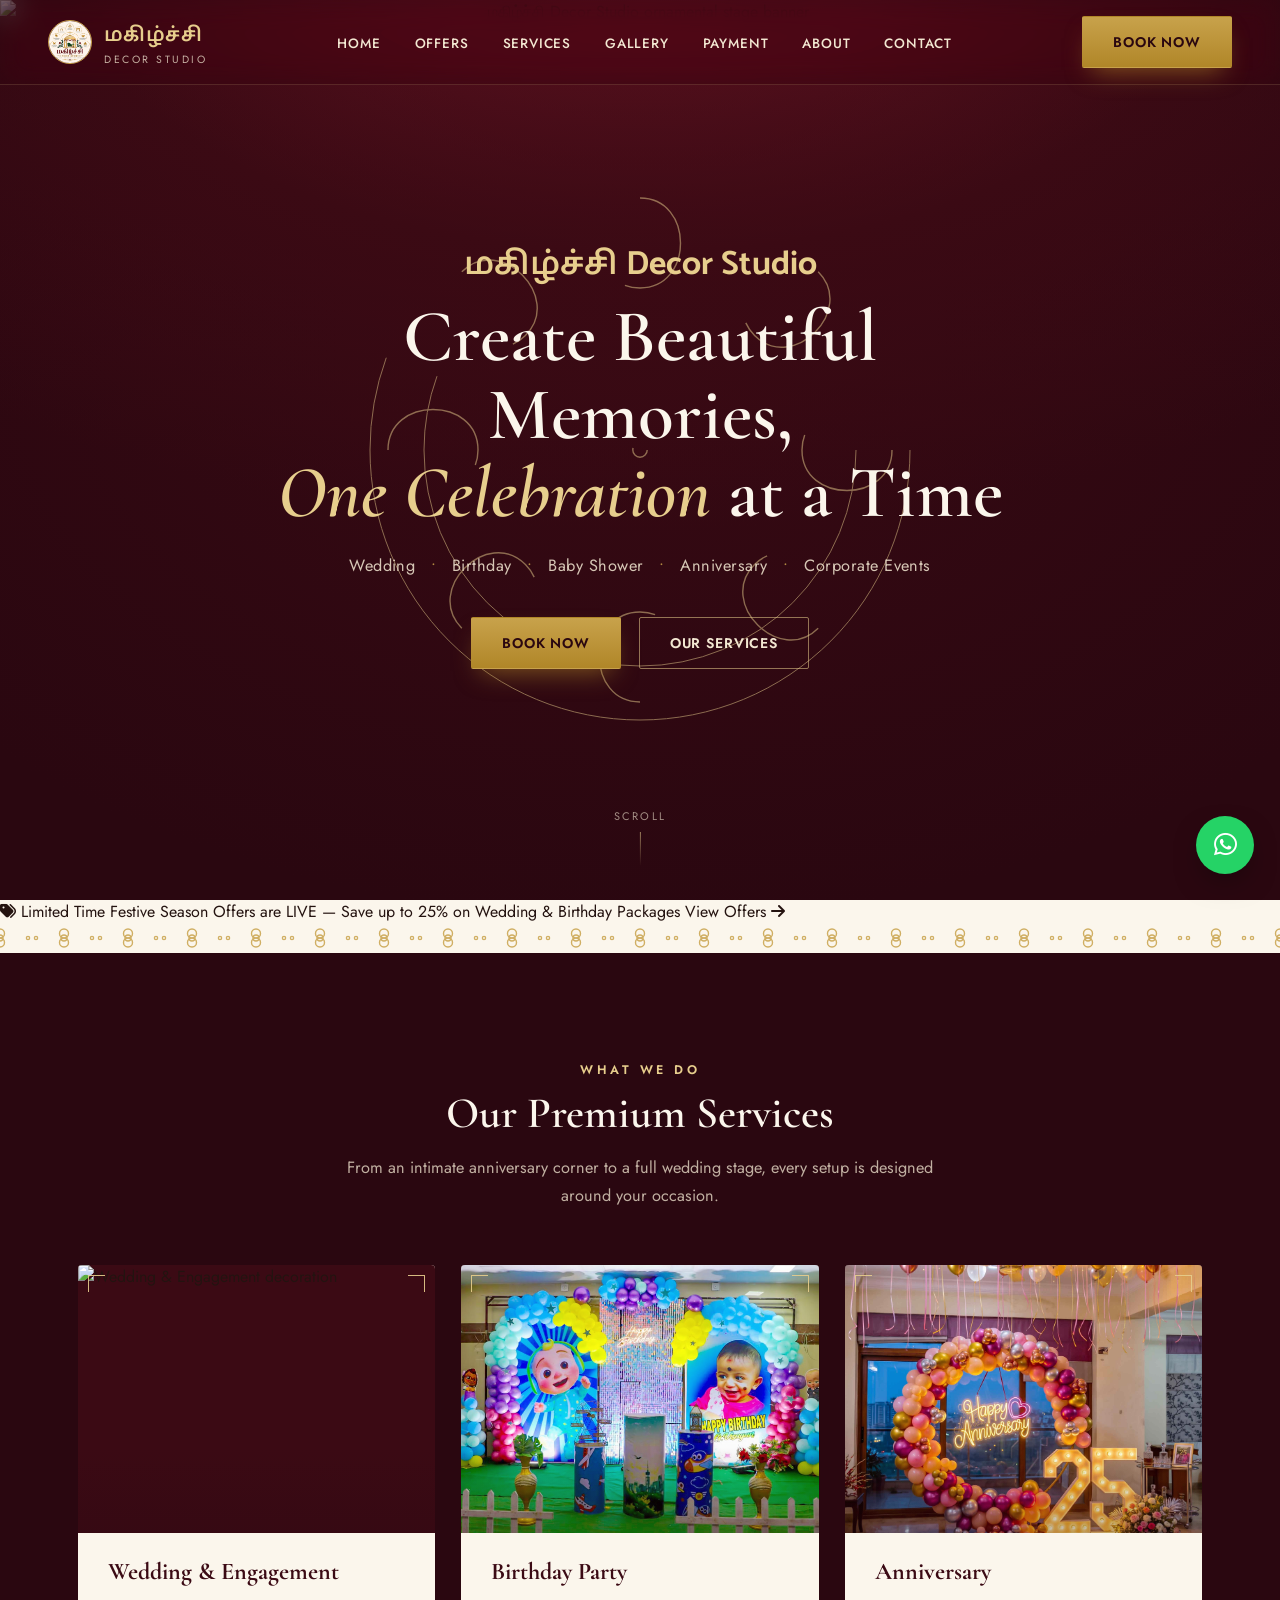
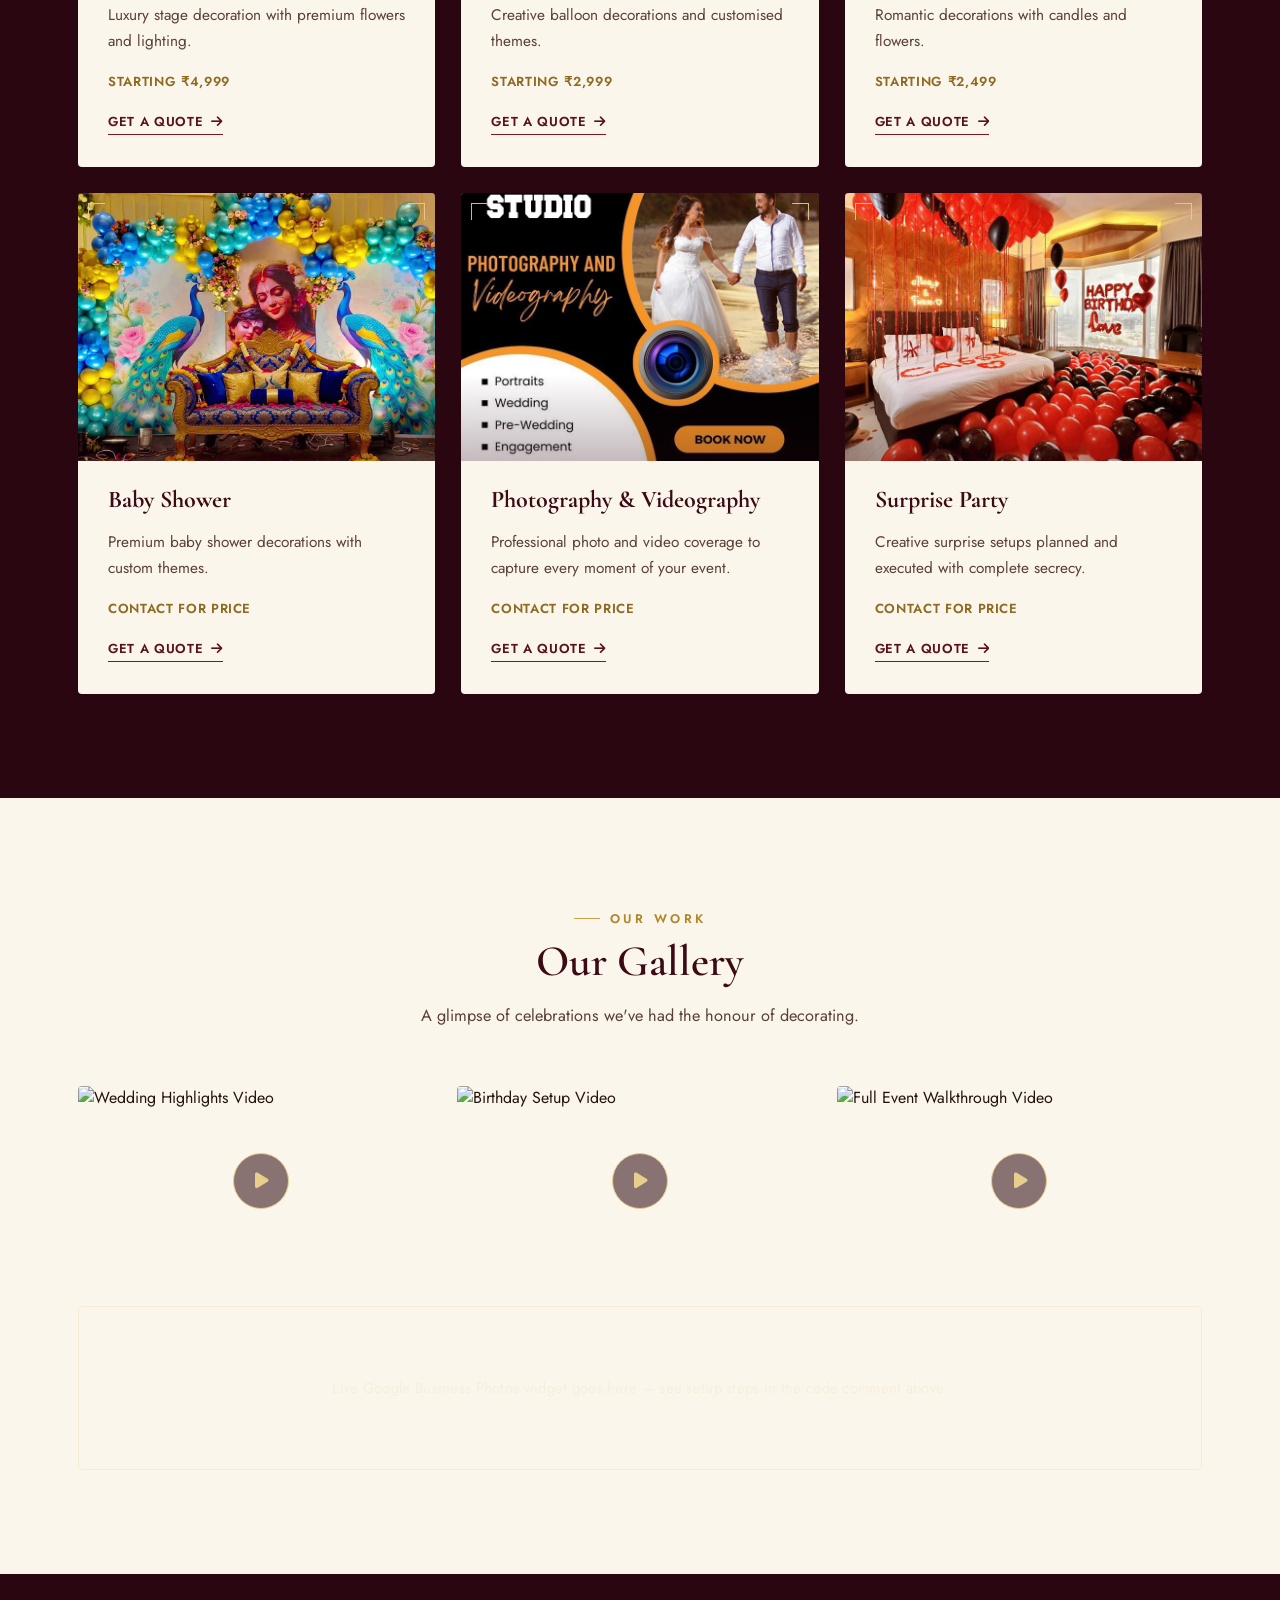
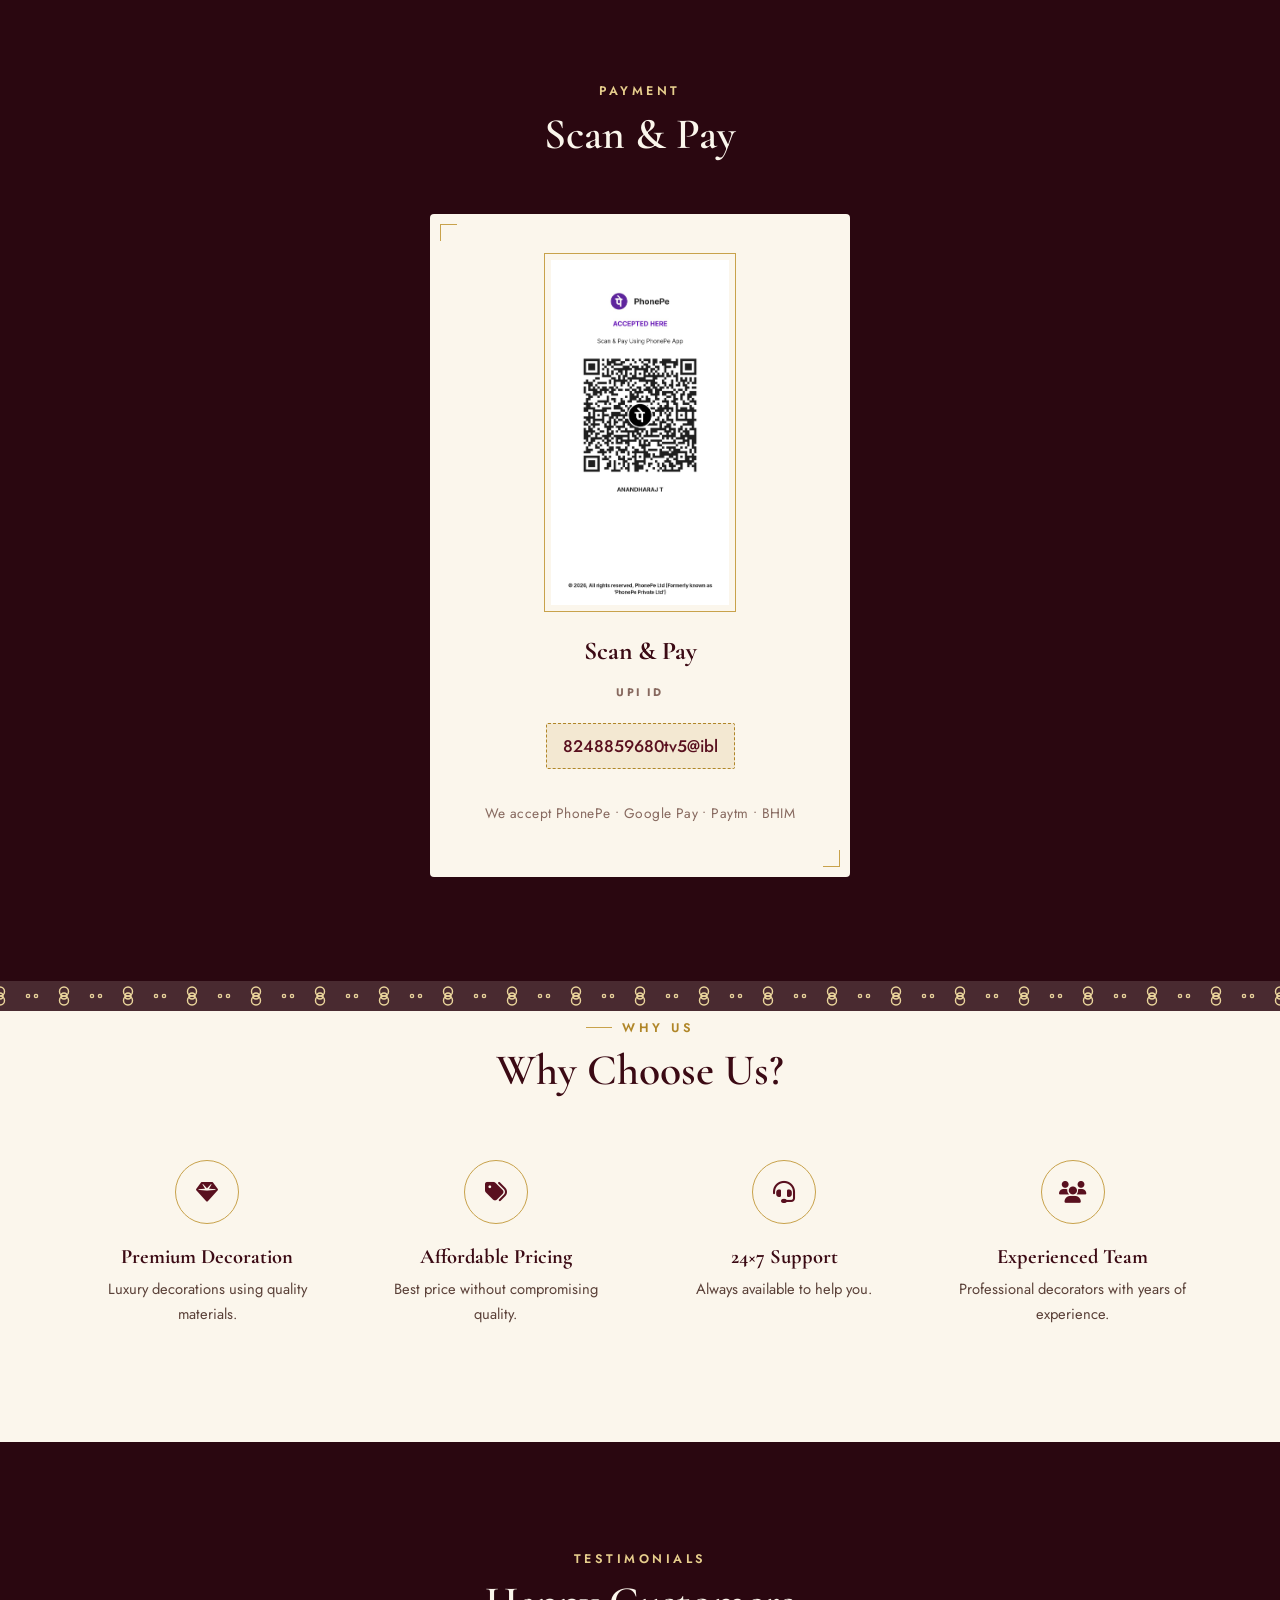
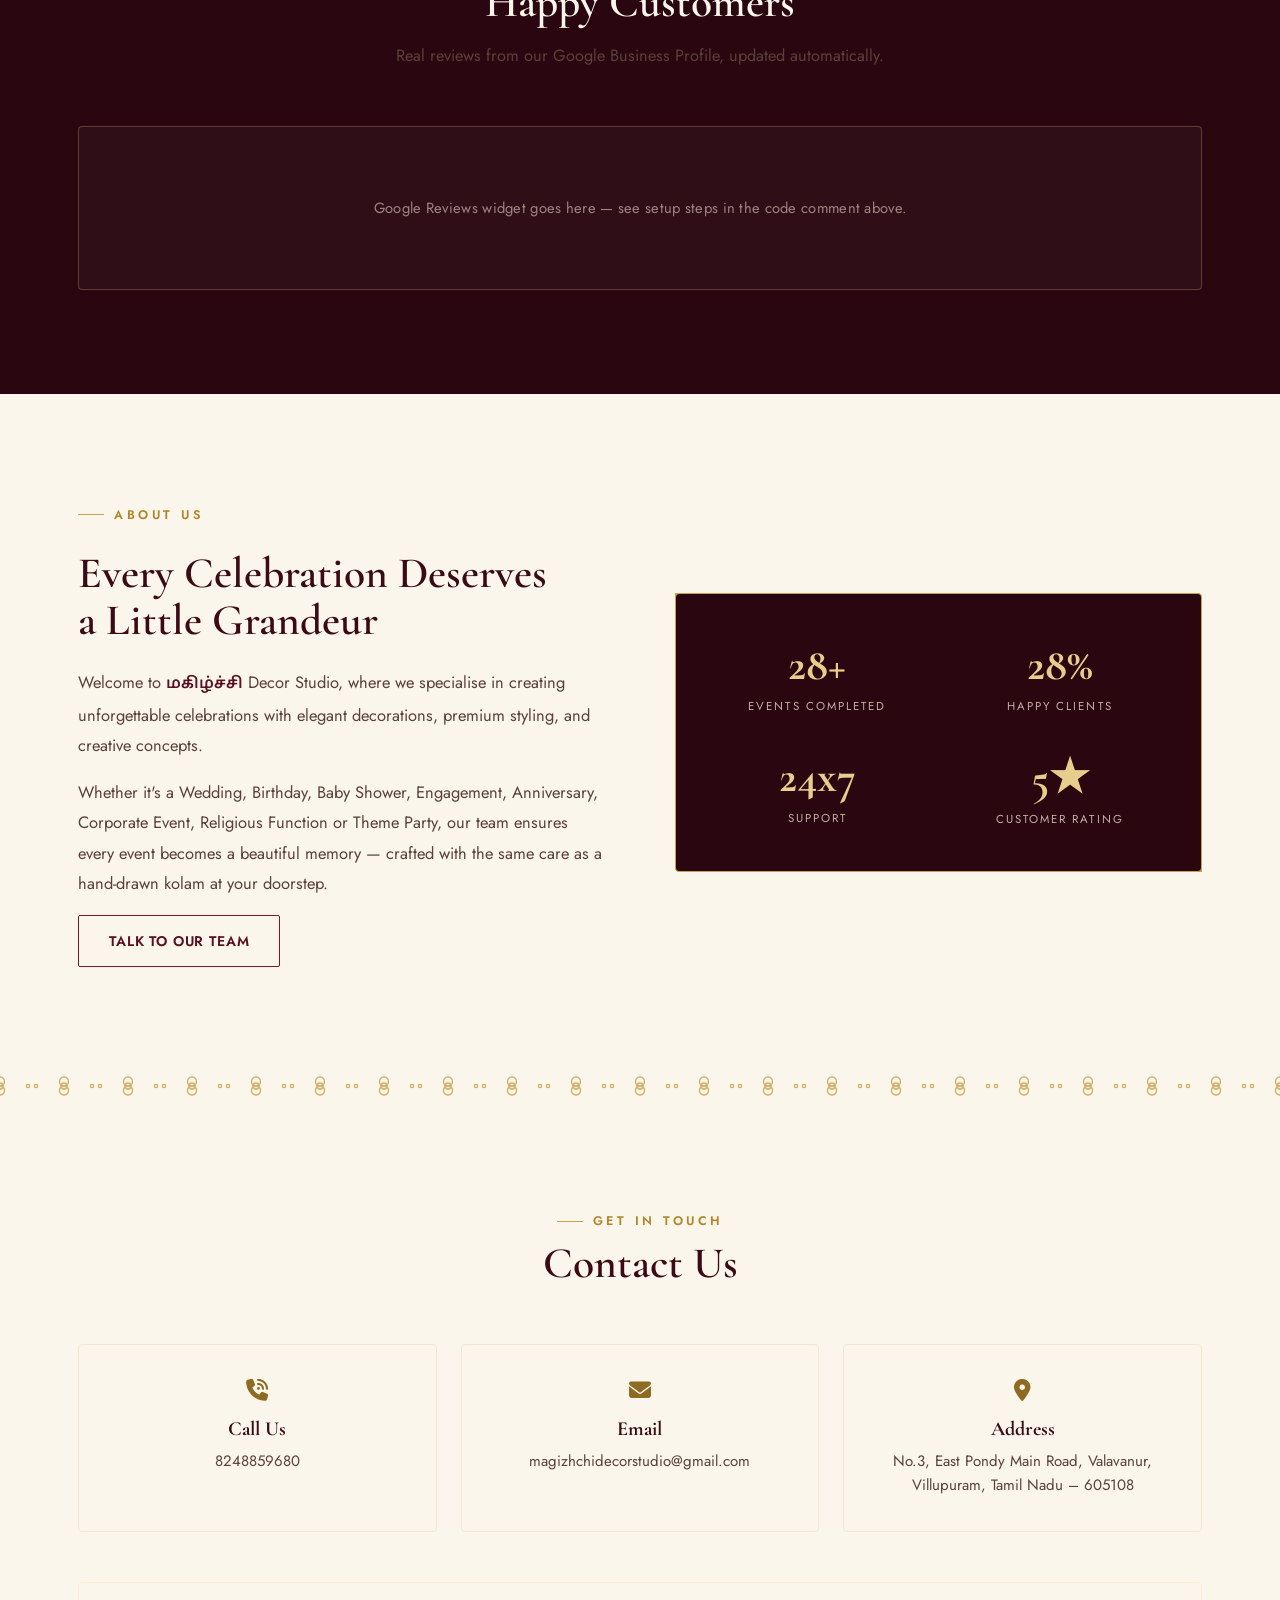
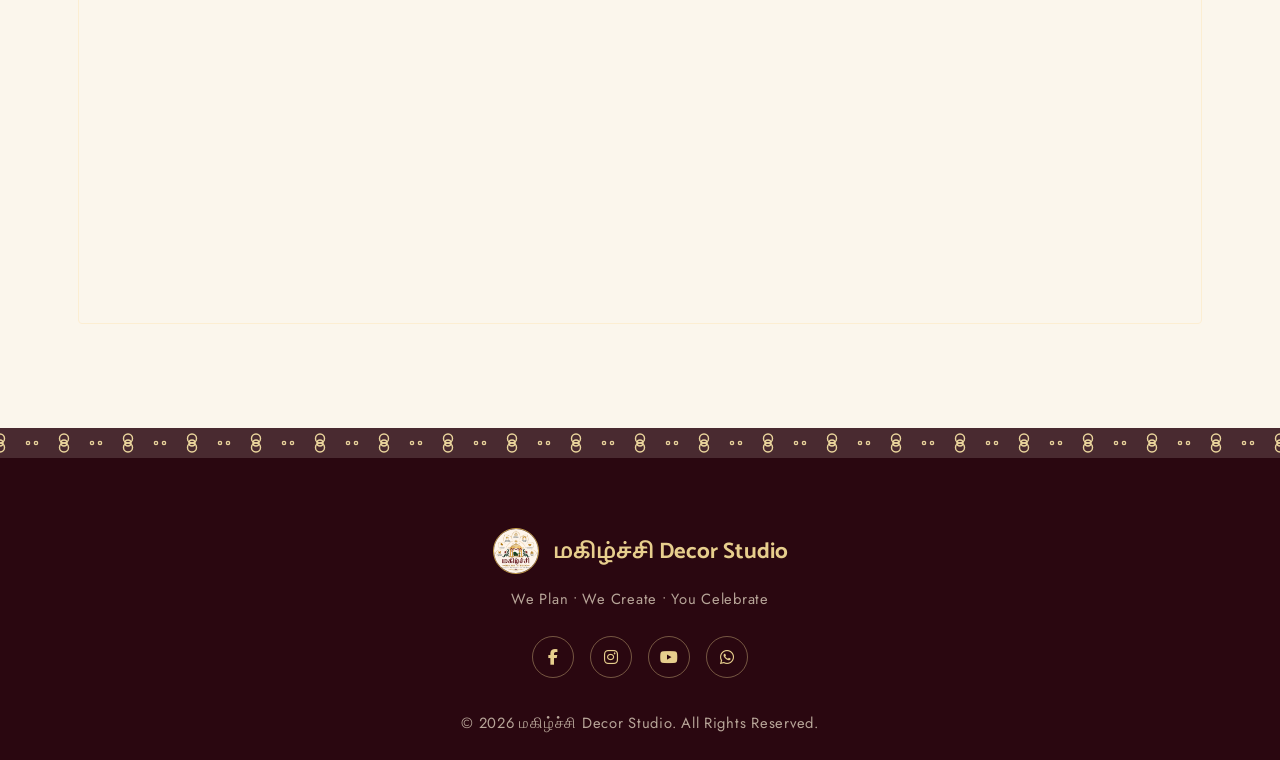
==== commit 76f1acf5: "Add files via upload" ====
--- a/index.html
+++ b/index.html
@@ -26,6 +26,7 @@
     <nav id="siteNav">
       <ul>
         <li><a href="#home">Home</a></li>
+        <li><a href="offer.html">Offers</a></li>
         <li><a href="#services">Services</a></li>
         <li><a href="#gallery">Gallery</a></li>
         <li><a href="#payment">Payment</a></li>
@@ -76,6 +77,12 @@
   <div class="hero-scroll"><span>Scroll</span><span class="line"></span></div>
 </section>
 
+<!-- ================= OFFER RIBBON ================= -->
+<a href="offer.html" class="offer-ribbon">
+  <span class="offer-ribbon-tag"><i class="fa-solid fa-tags"></i> Limited Time</span>
+  <span class="offer-ribbon-text">Festive Season Offers are LIVE &mdash; Save up to 25% on Wedding &amp; Birthday Packages</span>
+  <span class="offer-ribbon-cta">View Offers <i class="fa-solid fa-arrow-right"></i></span>
+</a>
 
 <div class="kolam-strip on-ivory"></div>
 
